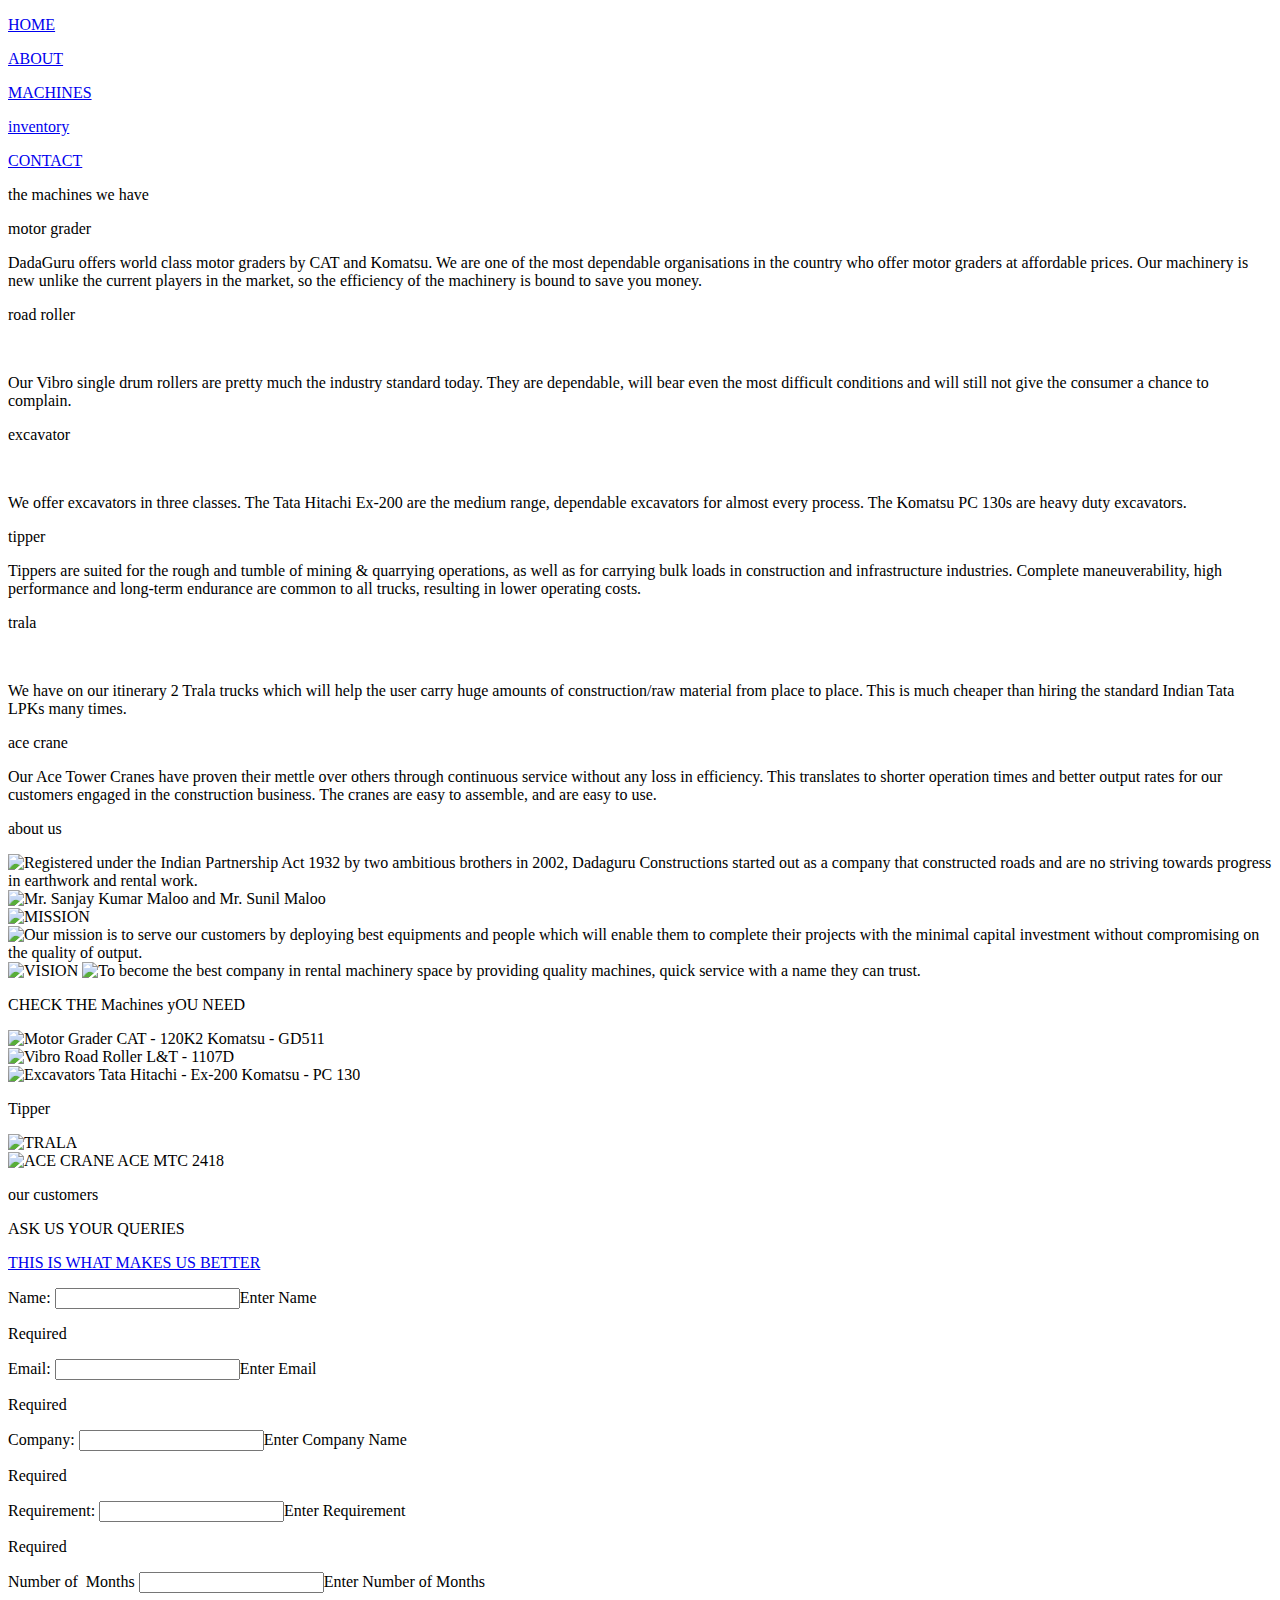
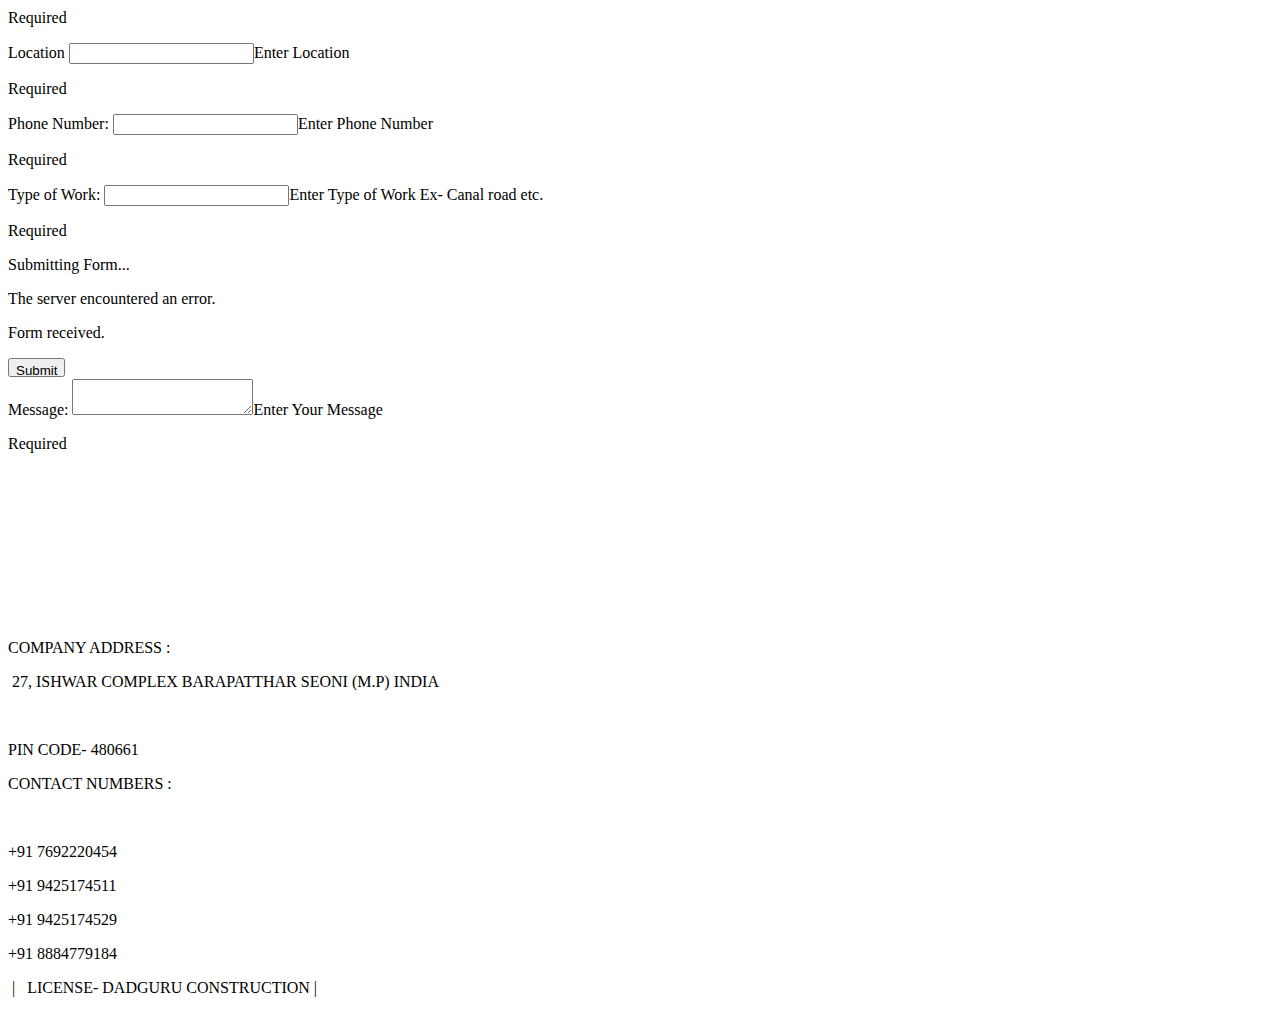
==== index.html @ 745c004b "Add files via upload" ====
<!DOCTYPE html>
<html class="nojs html css_verticalspacer" lang="en-US">
 <head>

  <meta http-equiv="Content-type" content="text/html;charset=UTF-8"/>
  <meta name="generator" content="2017.0.4.363"/>
  
  <script type="text/javascript">
   // Update the 'nojs'/'js' class on the html node
document.documentElement.className = document.documentElement.className.replace(/\bnojs\b/g, 'js');

// Check that all required assets are uploaded and up-to-date
if(typeof Muse == "undefined") window.Muse = {}; window.Muse.assets = {"required":["museutils.js", "museconfig.js", "jquery.watch.js", "jquery.musepolyfill.bgsize.js", "jquery.musemenu.js", "webpro.js", "musewpslideshow.js", "jquery.museoverlay.js", "touchswipe.js", "jquery.scrolleffects.js", "require.js", "index.css"], "outOfDate":[]};
</script>
  
  <title>Home</title>
  <!-- CSS -->
  <link rel="stylesheet" type="text/css" href="css/site_global.css?crc=3758262980"/>
  <link rel="stylesheet" type="text/css" href="css/index.css?crc=293980291" id="pagesheet"/>
  <!-- Other scripts -->
  <script type="text/javascript">
   var __adobewebfontsappname__ = "muse";
</script>
  <!-- JS includes -->
  <script src="https://webfonts.creativecloud.com/electrolize:n4:all;maven-pro:n4:all.js" type="text/javascript"></script>
  <!--[if lt IE 9]>
  <script src="scripts/html5shiv.js?crc=4241844378" type="text/javascript"></script>
  <![endif]-->
   </head>
 <body>

  <div class="clearfix" id="page"><!-- column -->
   <div class="position_content" id="page_position_content">
    <div class="clearfix colelem" id="pu3516"><!-- group -->
     <div class="browser_width grpelem" id="u3516-bw">
      <div id="u3516"><!-- group -->
       <div class="clearfix" id="u3516_align_to_page">
        <a class="anchor_item grpelem" id="machines"></a>
       </div>
      </div>
     </div>
     <div class="browser_width grpelem" id="u2747-bw">
      <div class="museBGSize" id="u2747"><!-- simple frame --></div>
     </div>
     <div class="browser_width grpelem" id="u3502-bw">
      <div class="museBGSize" id="u3502"><!-- simple frame --></div>
     </div>
     <div class="browser_width grpelem" id="u3419-bw">
      <div id="u3419"><!-- simple frame --></div>
     </div>
     <div class="museBGSize grpelem" id="u2736"><!-- simple frame --></div>
    </div>
    <div class="clearfix colelem" id="pu2676"><!-- group -->
     <div class="browser_width" id="u2676-bw">
      <div id="u2676"><!-- simple frame --></div>
     </div>
     <nav class="MenuBar clearfix" id="menuu2559"><!-- horizontal box -->
      <div class="MenuItemContainer clearfix grpelem" id="u2581"><!-- vertical box -->
       <a class="nonblock nontext MenuItem MenuItemWithSubMenu MuseMenuActive clearfix colelem" id="u2582" href="index.html"><!-- horizontal box --><div class="MenuItemLabel NoWrap clearfix grpelem" id="u2585-4"><!-- content --><p>HOME</p></div></a>
      </div>
      <div class="MenuItemContainer clearfix grpelem" id="u2560"><!-- vertical box -->
       <a class="nonblock nontext MenuItem MenuItemWithSubMenu anim_swing clearfix colelem" id="u2561" href="index.html#about-us"><!-- horizontal box --><div class="MenuItemLabel NoWrap clearfix grpelem" id="u2563-4"><!-- content --><p>ABOUT</p></div></a>
      </div>
      <div class="MenuItemContainer clearfix grpelem" id="u2588"><!-- vertical box -->
       <a class="nonblock nontext MenuItem MenuItemWithSubMenu anim_swing clearfix colelem" id="u2589" href="index.html#machines"><!-- horizontal box --><div class="MenuItemLabel NoWrap clearfix grpelem" id="u2591-4"><!-- content --><p>MACHINES</p></div></a>
      </div>
      <div class="MenuItemContainer clearfix grpelem" id="u2574"><!-- vertical box -->
       <a class="nonblock nontext MenuItem MenuItemWithSubMenu anim_swing clearfix colelem" id="u2575" href="index.html#availabilty"><!-- horizontal box --><div class="MenuItemLabel NoWrap clearfix grpelem" id="u2576-4"><!-- content --><p>inventory</p></div></a>
      </div>
      <div class="MenuItemContainer clearfix grpelem" id="u2567"><!-- vertical box -->
       <a class="nonblock nontext MenuItem MenuItemWithSubMenu anim_swing clearfix colelem" id="u2570" href="index.html#contact"><!-- horizontal box --><div class="MenuItemLabel NoWrap clearfix grpelem" id="u2573-4"><!-- content --><p>CONTACT</p></div></a>
      </div>
     </nav>
    </div>
    <div class="browser_width colelem" id="u1102-bw">
     <div id="u1102"><!-- column -->
      <div class="clearfix" id="u1102_align_to_page">
       <div class="clearfix colelem" id="u1123-6"><!-- content -->
        <p>the <span id="u1123-2">machines</span> we have</p>
       </div>
       <div class="clearfix colelem" id="pbuttonu3160"><!-- group -->
        <div class="Button clearfix grpelem" id="buttonu3160"><!-- container box -->
         <div class="museBGSize rounded-corners colelem" id="u3162"><!-- simple frame --></div>
         <div class="clearfix colelem" id="u3163-4"><!-- content -->
          <p>motor grader</p>
         </div>
         <div class="clearfix colelem" id="u3161-4"><!-- content -->
          <p>DadaGuru offers world class motor graders by CAT and Komatsu. We are one of the most dependable organisations in the country who offer motor graders at affordable prices. Our machinery is new unlike the current players in the market, so the efficiency of the machinery is bound to save you money.</p>
         </div>
        </div>
        <div class="Button clearfix grpelem" id="buttonu3196"><!-- container box -->
         <div class="museBGSize rounded-corners colelem" id="u3197"><!-- simple frame --></div>
         <div class="clearfix colelem" id="u3198-4"><!-- content -->
          <p>road roller</p>
         </div>
         <div class="clearfix colelem" id="u3199-5"><!-- content -->
          <p>&nbsp;</p>
          <p>Our Vibro single drum rollers are pretty much the industry standard today. They are dependable, will bear even the most difficult conditions and will still not give the consumer a chance to complain.</p>
         </div>
        </div>
        <div class="Button clearfix grpelem" id="buttonu3208"><!-- container box -->
         <div class="museBGSize rounded-corners colelem" id="u3209"><!-- simple frame --></div>
         <div class="clearfix colelem" id="u3210-4"><!-- content -->
          <p>excavator</p>
         </div>
         <div class="clearfix colelem" id="u3211-5"><!-- content -->
          <p>&nbsp;</p>
          <p>We offer excavators in three classes. The Tata Hitachi Ex-200 are the medium range, dependable excavators for almost every process. The Komatsu PC 130s are heavy duty excavators.</p>
         </div>
        </div>
       </div>
       <div class="clearfix colelem" id="pbuttonu3220"><!-- group -->
        <div class="Button clearfix grpelem" id="buttonu3220"><!-- container box -->
         <div class="museBGSize rounded-corners colelem" id="u3221"><!-- simple frame --></div>
         <div class="clearfix colelem" id="u3222-4"><!-- content -->
          <p>tipper</p>
         </div>
         <div class="clearfix colelem" id="u3223-4"><!-- content -->
          <p>Tippers are suited for the rough and tumble of mining &amp; quarrying operations, as well as for carrying bulk loads in construction and infrastructure industries. Complete maneuverability, high performance and long-term endurance are common to all trucks, resulting in lower operating costs.</p>
         </div>
        </div>
        <div class="Button clearfix grpelem" id="buttonu3232"><!-- container box -->
         <div class="museBGSize rounded-corners colelem" id="u3233"><!-- simple frame --></div>
         <div class="clearfix colelem" id="u3234-4"><!-- content -->
          <p>trala</p>
         </div>
         <div class="clearfix colelem" id="u3235-5"><!-- content -->
          <p>&nbsp;</p>
          <p>We have on our itinerary 2 Trala trucks which will help the user carry huge amounts of construction/raw material from place to place. This is much cheaper than hiring the standard Indian Tata LPKs many times.</p>
         </div>
        </div>
        <div class="Button clearfix grpelem" id="buttonu3244"><!-- container box -->
         <div class="museBGSize rounded-corners colelem" id="u3245"><!-- simple frame --></div>
         <div class="clearfix colelem" id="u3246-4"><!-- content -->
          <p>ace crane</p>
         </div>
         <div class="clearfix colelem" id="u3247-4"><!-- content -->
          <p>Our Ace Tower Cranes have proven their mettle over others through continuous service without any loss in efficiency. This translates to shorter operation times and better output rates for our customers engaged in the construction business. The cranes are easy to assemble, and are easy to use.</p>
         </div>
        </div>
       </div>
       <a class="anchor_item colelem" id="about-us"></a>
      </div>
     </div>
    </div>
    <div class="clearfix colelem" id="pu1067"><!-- group -->
     <div class="browser_width grpelem" id="u1067-bw">
      <div class="museBGSize" id="u1067"><!-- simple frame --></div>
     </div>
     <div class="browser_width grpelem" id="u2758-bw">
      <div id="u2758"><!-- simple frame --></div>
     </div>
     <div class="clearfix grpelem" id="u1068-4"><!-- content -->
      <p>about us</p>
     </div>
     <img class="grpelem" id="u1629-26" alt="Registered under the Indian Partnership Act 1932 by two ambitious brothers in 2002, Dadaguru Constructions started out as a company that constructed roads and are no striving towards progress in earthwork and rental work." width="446" height="386" src="images/u1629-26.png?crc=131983056"/><!-- rasterized frame -->
     <div class="museBGSize grpelem" id="u1632"><!-- simple frame --></div>
     <img class="grpelem" id="u1646-6" alt="Mr. Sanjay Kumar Maloo and Mr. Sunil Maloo " width="261" height="48" src="images/u1646-6.png?crc=4084334338"/><!-- rasterized frame -->
     <div class="clearfix grpelem" id="u2777"><!-- column -->
      <img class="colelem" id="u2778-4" alt="MISSION" width="374" height="55" src="images/u2778-4.png?crc=4247960618"/><!-- rasterized frame -->
      <img class="colelem" id="u2780-4" alt="Our mission is to serve our customers by deploying best equipments and people which will enable them to complete their projects with the minimal capital investment without compromising on the quality of output." width="373" height="130" src="images/u2780-4.png?crc=3971408479"/><!-- rasterized frame -->
     </div>
     <div class="clearfix grpelem" id="u2792"><!-- column -->
      <div class="position_content" id="u2792_position_content">
       <img class="colelem" id="u2793-4" alt="VISION" width="374" height="55" src="images/u2793-4.png?crc=292375226"/><!-- rasterized frame -->
       <img class="colelem" id="u2795-4" alt="To become the best company in rental machinery space by providing quality machines, quick service with a name they can trust." width="374" height="78" src="images/u2795-4.png?crc=276643722"/><!-- rasterized frame -->
      </div>
     </div>
     <div class="museBGSize grpelem" id="u3968"><!-- simple frame --></div>
     <div class="museBGSize grpelem" id="u3987"><!-- simple frame --></div>
     <a class="anchor_item grpelem" id="availabilty"></a>
    </div>
    <div class="clearfix colelem" id="u975-6"><!-- content -->
     <p>CHECK THE <span id="u975-2">Machines</span> yOU NEED</p>
    </div>
    <div class="PamphletWidget clearfix colelem" id="pamphletu2828"><!-- none box -->
     <div class="popup_anchor" id="u2840popup">
      <div class="ContainerGroup clearfix" id="u2840"><!-- stack box -->
       <div class="Container clearfix grpelem" id="u2857"><!-- group -->
        <div class="museBGSize grpelem" id="u2862"><!-- simple frame --></div>
        <img class="grpelem" id="u3820-13" alt="Motor Grader CAT - 120K2 Komatsu - GD511 " width="336" height="302" src="images/u3820-13.png?crc=4213675533"/><!-- rasterized frame -->
       </div>
       <div class="Container invi clearfix grpelem" id="u2865"><!-- group -->
        <div class="museBGSize grpelem" id="u2869"><!-- simple frame --></div>
        <img class="grpelem" id="u2866-7" alt="Vibro Road Roller L&amp;T - 1107D" width="322" height="202" src="images/u2866-7.png?crc=39260530"/><!-- rasterized frame -->
       </div>
       <div class="Container invi clearfix grpelem" id="u2841"><!-- group -->
        <div class="museBGSize grpelem" id="u2846"><!-- simple frame --></div>
        <img class="grpelem" id="u2848-11" alt="Excavators Tata Hitachi - Ex-200 Komatsu - PC 130" width="370" height="196" src="images/u2848-11.png?crc=14297848"/><!-- rasterized frame -->
       </div>
       <div class="Container invi clearfix grpelem" id="u2849"><!-- group -->
        <div class="museBGSize grpelem" id="u2855"><!-- simple frame --></div>
        <div class="clearfix grpelem" id="u2851-4"><!-- content -->
         <p><span id="u2851">Tipper</span></p>
        </div>
       </div>
       <div class="Container invi clearfix grpelem" id="u3057"><!-- group -->
        <div class="museBGSize grpelem" id="u3080"><!-- simple frame --></div>
        <img class="grpelem" id="u3083-5" alt="TRALA " width="312" height="114" src="images/u3083-5.png?crc=78860018"/><!-- rasterized frame -->
       </div>
       <div class="Container invi clearfix grpelem" id="u3086"><!-- group -->
        <div class="clearfix grpelem" id="u3908"><!-- group -->
         <div class="museBGSize grpelem" id="u3112"><!-- simple frame --></div>
        </div>
        <img class="grpelem" id="u3857-7" alt="ACE CRANE ACE MTC 2418" width="330" height="190" src="images/u3857-7.png?crc=206490931"/><!-- rasterized frame -->
       </div>
      </div>
     </div>
     <div class="ThumbGroup clearfix grpelem" id="u2829"><!-- none box -->
      <div class="popup_anchor" id="u2836popup">
       <div class="Thumb popup_element clearfix" id="u2836"><!-- group -->
        <div class="museBGSize grpelem" id="u2837"><!-- simple frame --></div>
       </div>
      </div>
      <div class="popup_anchor" id="u2834popup">
       <div class="Thumb popup_element clearfix" id="u2834"><!-- group -->
        <div class="museBGSize grpelem" id="u2835"><!-- simple frame --></div>
       </div>
      </div>
      <div class="popup_anchor" id="u2830popup">
       <div class="Thumb popup_element clearfix" id="u2830"><!-- group -->
        <div class="museBGSize grpelem" id="u2831"><!-- simple frame --></div>
       </div>
      </div>
      <div class="popup_anchor" id="u2832popup">
       <div class="Thumb popup_element clearfix" id="u2832"><!-- group -->
        <div class="museBGSize grpelem" id="u2833"><!-- simple frame --></div>
       </div>
      </div>
      <div class="popup_anchor" id="u3064popup">
       <div class="Thumb popup_element clearfix" id="u3064"><!-- group -->
        <div class="museBGSize grpelem" id="u3069"><!-- simple frame --></div>
       </div>
      </div>
      <div class="popup_anchor" id="u3093popup">
       <div class="Thumb popup_element clearfix" id="u3093"><!-- group -->
        <div class="museBGSize grpelem" id="u3098"><!-- simple frame --></div>
       </div>
      </div>
     </div>
    </div>
    <div class="clearfix colelem" id="pu3304"><!-- group -->
     <div class="browser_width grpelem" id="u3304-bw">
      <div id="u3304"><!-- simple frame --></div>
     </div>
     <div class="clearfix grpelem" id="u3307-4"><!-- content -->
      <p>our customers</p>
     </div>
     <div class="museBGSize grpelem" id="u3310"><!-- simple frame --></div>
     <div class="museBGSize grpelem" id="u3321"><!-- simple frame --></div>
     <div class="museBGSize grpelem" id="u3332"><!-- simple frame --></div>
     <div class="museBGSize grpelem" id="u3343"><!-- simple frame --></div>
     <div class="museBGSize grpelem" id="u3354"><!-- simple frame --></div>
     <div class="museBGSize grpelem" id="u3365"><!-- simple frame --></div>
     <div class="museBGSize grpelem" id="u3376"><!-- simple frame --></div>
     <div class="museBGSize grpelem" id="u3387"><!-- simple frame --></div>
     <div class="museBGSize grpelem" id="u3397"><!-- simple frame --></div>
     <div class="museBGSize grpelem" id="u3408"><!-- simple frame --></div>
     <a class="anchor_item grpelem" id="partners"></a>
     <a class="anchor_item grpelem" id="contact"></a>
    </div>
    <div class="clearfix colelem" id="pu518"><!-- group -->
     <div class="browser_width grpelem" id="u518-bw">
      <div class="gradient" id="u518"><!-- column -->
       <div class="clearfix" id="u518_align_to_page">
        <div class="clearfix colelem" id="u519-4"><!-- content -->
         <p>ASK US YOUR QUERIES</p>
        </div>
        <a class="nonblock nontext clearfix colelem" id="u520-4" href="http://www.musefree.com"><!-- content --><p>THIS IS WHAT MAKES US BETTER</p></a>
       </div>
      </div>
     </div>
     <form class="form-grp clearfix grpelem" id="widgetu3681" method="post" enctype="multipart/form-data" action="scripts/form-u3681.php"><!-- none box -->
      <div class="fld-grp clearfix grpelem" id="widgetu3688" data-required="true"><!-- none box -->
       <label class="fld-label actAsDiv clearfix grpelem" id="u3690-4" for="widgetu3688_input"><!-- content --><span class="actAsPara">Name:</span></label>
       <span class="fld-input NoWrap actAsDiv clearfix grpelem" id="u3689-4"><!-- content --><input class="wrapped-input" type="text" spellcheck="false" id="widgetu3688_input" name="custom_U3688" tabindex="1"/><label class="wrapped-input fld-prompt" id="widgetu3688_prompt" for="widgetu3688_input"><span class="actAsPara">Enter Name</span></label></span>
       <div class="fld-message clearfix grpelem" id="u3691-4"><!-- content -->
        <p>Required</p>
       </div>
      </div>
      <div class="fld-grp clearfix grpelem" id="widgetu3683" data-required="true" data-type="email"><!-- none box -->
       <label class="fld-label actAsDiv clearfix grpelem" id="u3684-4" for="widgetu3683_input"><!-- content --><span class="actAsPara">Email:</span></label>
       <span class="fld-input NoWrap actAsDiv clearfix grpelem" id="u3686-4"><!-- content --><input class="wrapped-input" type="email" spellcheck="false" id="widgetu3683_input" name="Email" tabindex="3"/><label class="wrapped-input fld-prompt" id="widgetu3683_prompt" for="widgetu3683_input"><span class="actAsPara">Enter Email</span></label></span>
       <div class="fld-message clearfix grpelem" id="u3685-4"><!-- content -->
        <p>Required</p>
       </div>
      </div>
      <div class="fld-grp clearfix grpelem" id="widgetu3710" data-required="true"><!-- none box -->
       <label class="fld-label actAsDiv clearfix grpelem" id="u3713-4" for="widgetu3710_input"><!-- content --><span class="actAsPara">Company:</span></label>
       <span class="fld-input NoWrap actAsDiv clearfix grpelem" id="u3711-4"><!-- content --><input class="wrapped-input" type="text" spellcheck="false" id="widgetu3710_input" name="custom_U3710" tabindex="6"/><label class="wrapped-input fld-prompt" id="widgetu3710_prompt" for="widgetu3710_input"><span class="actAsPara">Enter Company Name</span></label></span>
       <div class="fld-message clearfix grpelem" id="u3712-4"><!-- content -->
        <p>Required</p>
       </div>
      </div>
      <div class="fld-grp clearfix grpelem" id="widgetu3700" data-required="true"><!-- none box -->
       <label class="fld-label actAsDiv clearfix grpelem" id="u3701-4" for="widgetu3700_input"><!-- content --><span class="actAsPara">Requirement:</span></label>
       <span class="fld-input NoWrap actAsDiv clearfix grpelem" id="u3703-4"><!-- content --><input class="wrapped-input" type="text" spellcheck="false" id="widgetu3700_input" name="custom_U3700" tabindex="7"/><label class="wrapped-input fld-prompt" id="widgetu3700_prompt" for="widgetu3700_input"><span class="actAsPara">Enter Requirement</span></label></span>
       <div class="fld-message clearfix grpelem" id="u3702-4"><!-- content -->
        <p>Required</p>
       </div>
      </div>
      <div class="fld-grp clearfix grpelem" id="widgetu3718" data-required="true"><!-- none box -->
       <label class="fld-label actAsDiv clearfix grpelem" id="u3719-4" for="widgetu3718_input"><!-- content --><span class="actAsPara">Number of&nbsp; Months</span></label>
       <span class="fld-input NoWrap actAsDiv clearfix grpelem" id="u3720-4"><!-- content --><input class="wrapped-input" type="text" spellcheck="false" id="widgetu3718_input" name="custom_U3718" tabindex="9"/><label class="wrapped-input fld-prompt" id="widgetu3718_prompt" for="widgetu3718_input"><span class="actAsPara">Enter Number of Months</span></label></span>
       <div class="fld-message clearfix grpelem" id="u3721-4"><!-- content -->
        <p>Required</p>
       </div>
      </div>
      <div class="fld-grp clearfix grpelem" id="widgetu3692" data-required="true"><!-- none box -->
       <label class="fld-label actAsDiv clearfix grpelem" id="u3693-4" for="widgetu3692_input"><!-- content --><span class="actAsPara">Location</span></label>
       <span class="fld-input NoWrap actAsDiv clearfix grpelem" id="u3694-4"><!-- content --><input class="wrapped-input" type="text" spellcheck="false" id="widgetu3692_input" name="custom_U3692" tabindex="2"/><label class="wrapped-input fld-prompt" id="widgetu3692_prompt" for="widgetu3692_input"><span class="actAsPara">Enter Location</span></label></span>
       <div class="fld-message clearfix grpelem" id="u3695-4"><!-- content -->
        <p>Required</p>
       </div>
      </div>
      <div class="fld-grp clearfix grpelem" id="widgetu3704" data-required="true"><!-- none box -->
       <label class="fld-label actAsDiv clearfix grpelem" id="u3707-4" for="widgetu3704_input"><!-- content --><span class="actAsPara">Phone Number:</span></label>
       <span class="fld-input NoWrap actAsDiv clearfix grpelem" id="u3705-4"><!-- content --><input class="wrapped-input" type="text" spellcheck="false" id="widgetu3704_input" name="custom_U3704" tabindex="5"/><label class="wrapped-input fld-prompt" id="widgetu3704_prompt" for="widgetu3704_input"><span class="actAsPara">Enter Phone Number</span></label></span>
       <div class="fld-message clearfix grpelem" id="u3706-4"><!-- content -->
        <p>Required</p>
       </div>
      </div>
      <div class="fld-grp clearfix grpelem" id="widgetu3714" data-required="true"><!-- none box -->
       <label class="fld-label actAsDiv clearfix grpelem" id="u3717-4" for="widgetu3714_input"><!-- content --><span class="actAsPara">Type of Work:</span></label>
       <span class="fld-input NoWrap actAsDiv clearfix grpelem" id="u3716-4"><!-- content --><input class="wrapped-input" type="text" spellcheck="false" id="widgetu3714_input" name="custom_U3714" tabindex="4"/><label class="wrapped-input fld-prompt" id="widgetu3714_prompt" for="widgetu3714_input"><span class="actAsPara">Enter Type of Work Ex- Canal road etc.</span></label></span>
       <div class="fld-message clearfix grpelem" id="u3715-4"><!-- content -->
        <p>Required</p>
       </div>
      </div>
      <div class="clearfix grpelem" id="u3708-4"><!-- content -->
       <p>Submitting Form...</p>
      </div>
      <div class="clearfix grpelem" id="u3687-4"><!-- content -->
       <p>The server encountered an error.</p>
      </div>
      <div class="clearfix grpelem" id="u3682-4"><!-- content -->
       <p>Form received.</p>
      </div>
      <button class="submit-btn NoWrap rounded-corners clearfix grpelem" id="u3709-4" type="submit" value="Submit" tabindex="10"><!-- content -->
       <div style="margin-top:-11px;height:11px;">
        <p>Submit</p>
       </div>
      </button>
      <div class="fld-grp clearfix grpelem" id="widgetu3696" data-required="true"><!-- none box -->
       <label class="fld-label actAsDiv clearfix grpelem" id="u3698-4" for="widgetu3696_input"><!-- content --><span class="actAsPara">Message:</span></label>
       <span class="fld-textarea actAsDiv clearfix grpelem" id="u3697-4"><!-- content --><textarea class="wrapped-input" id="widgetu3696_input" name="custom_U3696" tabindex="8"></textarea><label class="wrapped-input fld-prompt" id="widgetu3696_prompt" for="widgetu3696_input"><span class="actAsPara">Enter Your Message</span></label></span>
       <div class="fld-message clearfix grpelem" id="u3699-4"><!-- content -->
        <p>Required</p>
       </div>
      </div>
     </form>
    </div>
    <div class="verticalspacer" data-offset-top="4078" data-content-above-spacer="4078" data-content-below-spacer="212"></div>
    <div class="size_fixed colelem" id="u3823"><!-- custom html -->
     
<iframe class="actAsDiv" style="width:100%;height:100%;" frameborder="0" scrolling="no" marginheight="0" marginwidth="0" src="https://maps.google.com/maps?f=q&amp;source=s_q&amp;q=barapatthar%20&amp;aq=0&amp;ie=UTF8&amp;t=m&amp;z=14&amp;iwloc=A&amp;output=embed"></iframe>

    </div>
    <div class="browser_width colelem" id="u3828-bw">
     <div id="u3828"><!-- group -->
      <div class="clearfix" id="u3828_align_to_page">
       <div class="clearfix grpelem" id="u3831-11"><!-- content -->
        <p id="u3831-3"><span id="u3831">COMPANY ADDRESS </span><span id="u3831-2">:</span></p>
        <p id="u3831-5">&nbsp;27, ISHWAR COMPLEX BARAPATTHAR SEONI (M.P) INDIA</p>
        <p id="u3831-6">&nbsp;</p>
        <p id="u3831-9"><span id="u3831-7">PIN CODE</span>- 480661</p>
       </div>
       <div class="clearfix grpelem" id="pu3834-5"><!-- group -->
        <div class="clearfix grpelem" id="u3834-5"><!-- content -->
         <p id="u3834-2">CONTACT NUMBERS :</p>
         <p id="u3834-3">&nbsp;</p>
        </div>
        <div class="clearfix grpelem" id="u3851-10"><!-- content -->
         <p id="u3851-2">+91 7692220454</p>
         <p id="u3851-4">+91 9425174511</p>
         <p id="u3851-6">+91 9425174529</p>
         <p id="u3851-8">+91 8884779184</p>
        </div>
       </div>
      </div>
     </div>
    </div>
    <div class="browser_width colelem" id="u578-4-bw">
     <div class="clearfix" id="u578-4"><!-- content -->
      <p>&nbsp;|&nbsp;&nbsp; LICENSE- DADGURU CONSTRUCTION |</p>
     </div>
    </div>
   </div>
  </div>
  <!-- Other scripts -->
  <script type="text/javascript">
   // Decide weather to suppress missing file error or not based on preference setting
var suppressMissingFileError = false
</script>
  <script type="text/javascript">
   window.Muse.assets.check=function(d){if(!window.Muse.assets.checked){window.Muse.assets.checked=!0;var b={},c=function(a,b){if(window.getComputedStyle){var c=window.getComputedStyle(a,null);return c&&c.getPropertyValue(b)||c&&c[b]||""}if(document.documentElement.currentStyle)return(c=a.currentStyle)&&c[b]||a.style&&a.style[b]||"";return""},a=function(a){if(a.match(/^rgb/))return a=a.replace(/\s+/g,"").match(/([\d\,]+)/gi)[0].split(","),(parseInt(a[0])<<16)+(parseInt(a[1])<<8)+parseInt(a[2]);if(a.match(/^\#/))return parseInt(a.substr(1),
16);return 0},g=function(g){for(var f=document.getElementsByTagName("link"),h=0;h<f.length;h++)if("text/css"==f[h].type){var i=(f[h].href||"").match(/\/?css\/([\w\-]+\.css)\?crc=(\d+)/);if(!i||!i[1]||!i[2])break;b[i[1]]=i[2]}f=document.createElement("div");f.className="version";f.style.cssText="display:none; width:1px; height:1px;";document.getElementsByTagName("body")[0].appendChild(f);for(h=0;h<Muse.assets.required.length;){var i=Muse.assets.required[h],l=i.match(/([\w\-\.]+)\.(\w+)$/),k=l&&l[1]?
l[1]:null,l=l&&l[2]?l[2]:null;switch(l.toLowerCase()){case "css":k=k.replace(/\W/gi,"_").replace(/^([^a-z])/gi,"_$1");f.className+=" "+k;k=a(c(f,"color"));l=a(c(f,"backgroundColor"));k!=0||l!=0?(Muse.assets.required.splice(h,1),"undefined"!=typeof b[i]&&(k!=b[i]>>>24||l!=(b[i]&16777215))&&Muse.assets.outOfDate.push(i)):h++;f.className="version";break;case "js":h++;break;default:throw Error("Unsupported file type: "+l);}}d?d().jquery!="1.8.3"&&Muse.assets.outOfDate.push("jquery-1.8.3.min.js"):Muse.assets.required.push("jquery-1.8.3.min.js");
f.parentNode.removeChild(f);if(Muse.assets.outOfDate.length||Muse.assets.required.length)f="Some files on the server may be missing or incorrect. Clear browser cache and try again. If the problem persists please contact website author.",g&&Muse.assets.outOfDate.length&&(f+="\nOut of date: "+Muse.assets.outOfDate.join(",")),g&&Muse.assets.required.length&&(f+="\nMissing: "+Muse.assets.required.join(",")),suppressMissingFileError?(f+="\nUse SuppressMissingFileError key in AppPrefs.xml to show missing file error pop up.",console.log(f)):alert(f)};location&&location.search&&location.search.match&&location.search.match(/muse_debug/gi)?
setTimeout(function(){g(!0)},5E3):g()}};
var muse_init=function(){require.config({baseUrl:""});require(["jquery","museutils","whatinput","jquery.watch","jquery.musepolyfill.bgsize","jquery.musemenu","webpro","musewpslideshow","jquery.museoverlay","touchswipe","jquery.scrolleffects"],function(d){var $ = d;$(document).ready(function(){try{
window.Muse.assets.check($);/* body */
Muse.Utils.transformMarkupToFixBrowserProblemsPreInit();/* body */
Muse.Utils.prepHyperlinks(true);/* body */
Muse.Utils.resizeHeight('.browser_width');/* resize height */
Muse.Utils.requestAnimationFrame(function() { $('body').addClass('initialized'); });/* mark body as initialized */
Muse.Utils.fullPage('#page');/* 100% height page */
Muse.Utils.initWidget('.MenuBar', ['#bp_infinity'], function(elem) { return $(elem).museMenu(); });/* unifiedNavBar */
Muse.Utils.initWidget('#pamphletu2828', ['#bp_infinity'], function(elem) { return new WebPro.Widget.ContentSlideShow(elem, {contentLayout_runtime:'stack',event:'mouseover',deactivationEvent:'none',autoPlay:false,displayInterval:3000,transitionStyle:'vertical',transitionDuration:500,hideAllContentsFirst:false,shuffle:false,enableSwipe:true,resumeAutoplay:true,resumeAutoplayInterval:3000,playOnce:false,autoActivate_runtime:false}); });/* #pamphletu2828 */
Muse.Utils.initWidget('#widgetu3681', ['#bp_infinity'], function(elem) { return new WebPro.Widget.Form(elem, {validationEvent:'submit',errorStateSensitivity:'high',fieldWrapperClass:'fld-grp',formSubmittedClass:'frm-sub-st',formErrorClass:'frm-subm-err-st',formDeliveredClass:'frm-subm-ok-st',notEmptyClass:'non-empty-st',focusClass:'focus-st',invalidClass:'fld-err-st',requiredClass:'fld-err-st',ajaxSubmit:true}); });/* #widgetu3681 */
$('#u3502').registerBackgroundPositionScrollEffect([{"speed":[0,0],"in":[-Infinity,-24]},{"speed":[0,0],"in":[-24,Infinity]}]);/* scroll effect */
$('#u1067').registerBackgroundPositionScrollEffect([{"speed":[0,0],"in":[-Infinity,1494.7]},{"speed":[0,0],"in":[1494.7,Infinity]}]);/* scroll effect */
Muse.Utils.showWidgetsWhenReady();/* body */
Muse.Utils.transformMarkupToFixBrowserProblems();/* body */
}catch(b){if(b&&"function"==typeof b.notify?b.notify():Muse.Assert.fail("Error calling selector function: "+b),false)throw b;}})})};

</script>
  <!-- RequireJS script -->
  <script src="scripts/require.js?crc=3951022091" type="text/javascript" async data-main="scripts/museconfig.js?crc=474374037" onload="if (requirejs) requirejs.onError = function(requireType, requireModule) { if (requireType && requireType.toString && requireType.toString().indexOf && 0 <= requireType.toString().indexOf('#scripterror')) window.Muse.assets.check(); }" onerror="window.Muse.assets.check();"></script>
   </body>
</html>
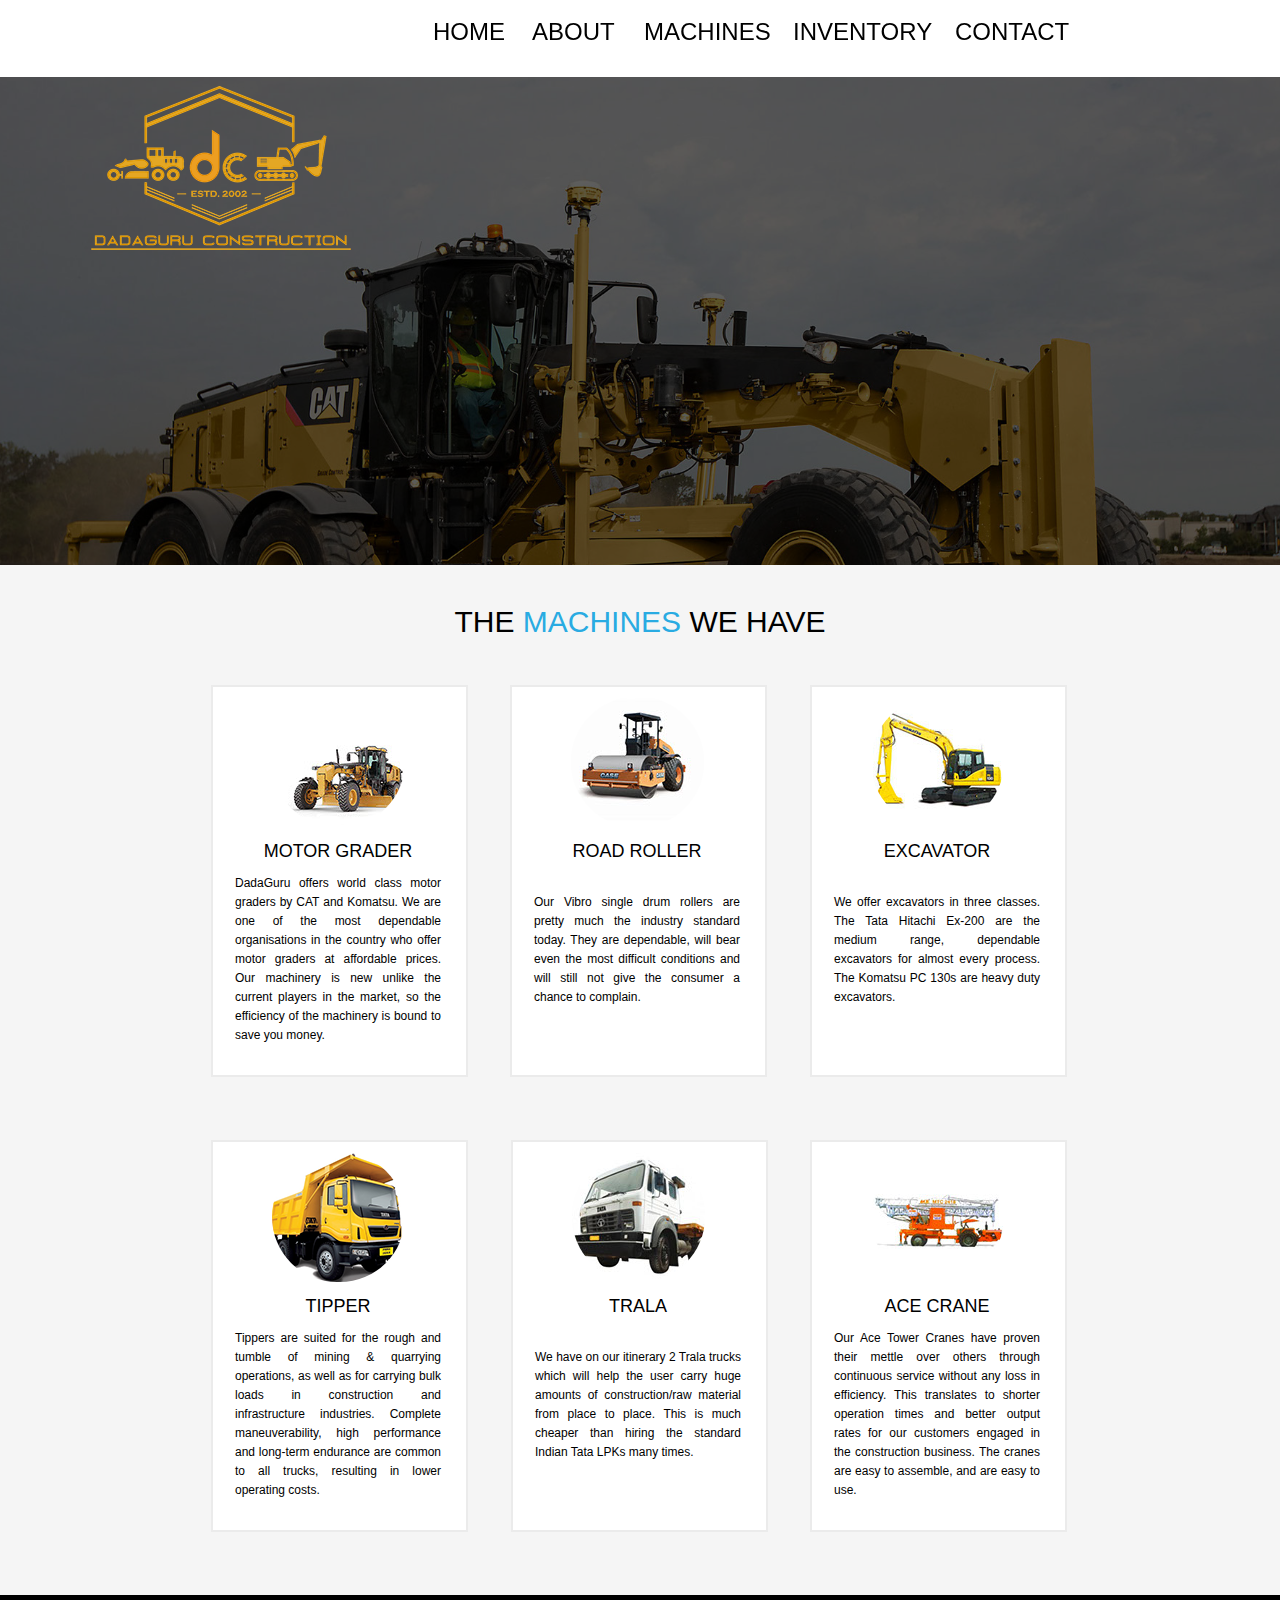
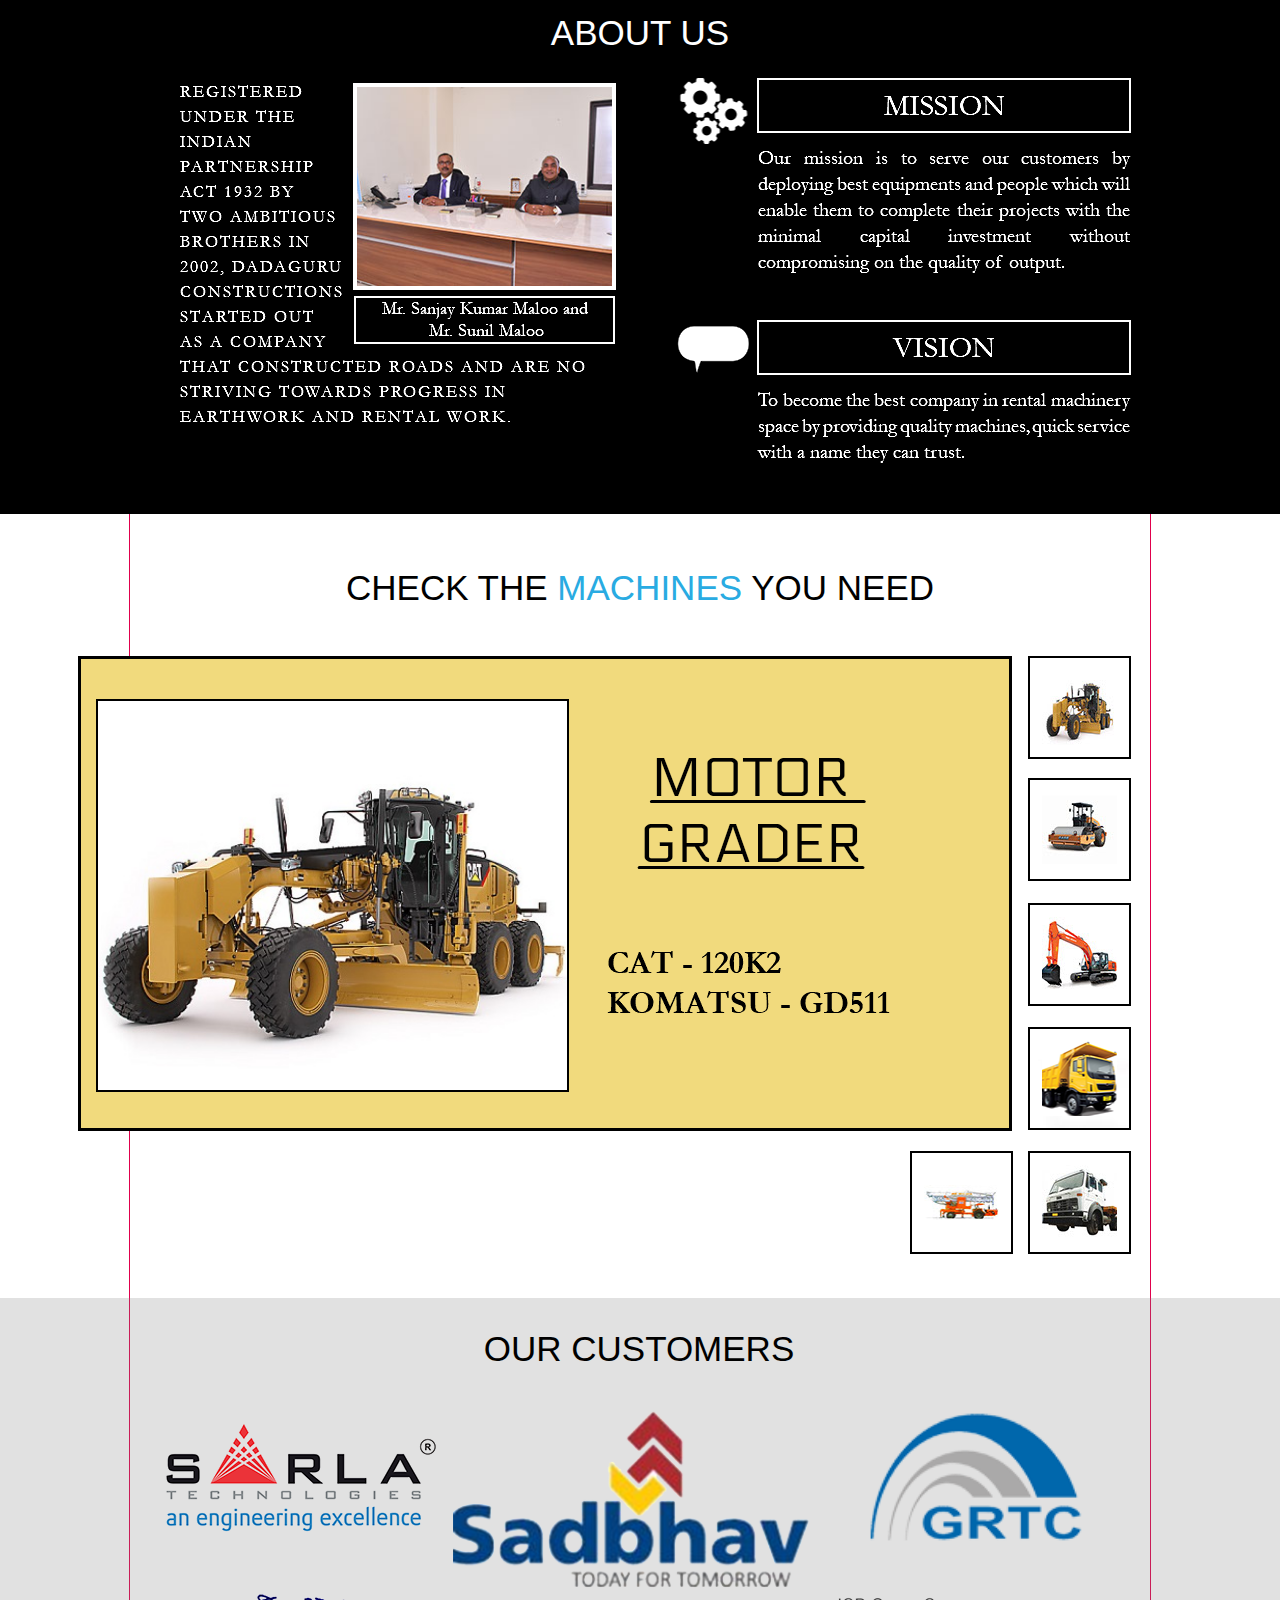
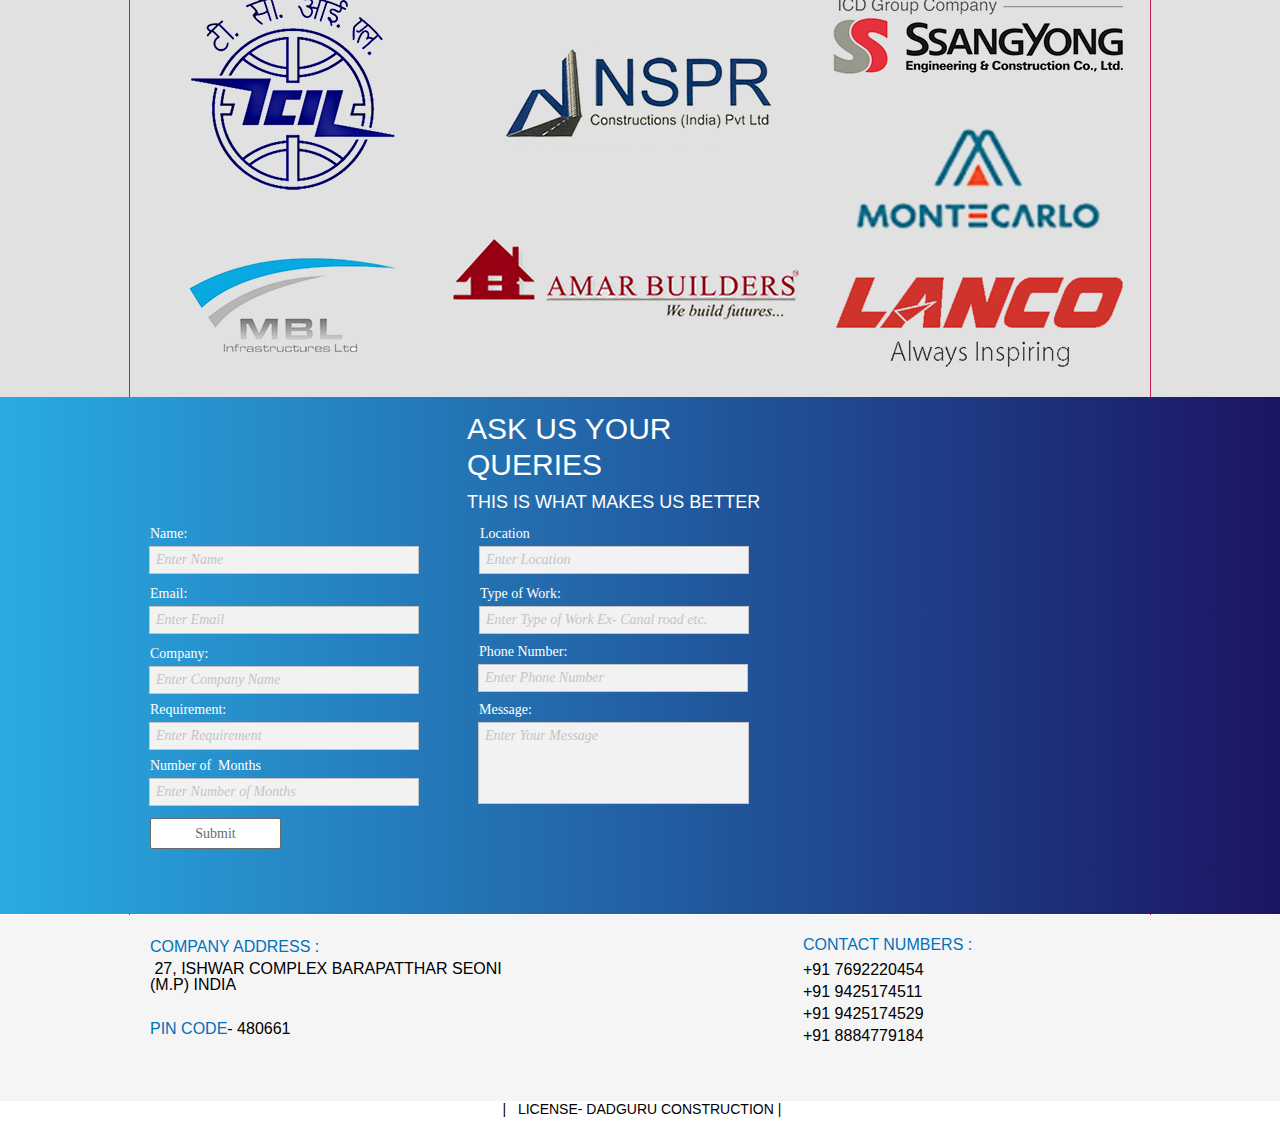
==== commit 983bb279: "first website upload" ====
--- a/index.html
+++ b/index.html
@@ -393,11 +393,11 @@
 var suppressMissingFileError = false
 </script>
   <script type="text/javascript">
-   window.Muse.assets.check=function(d){if(!window.Muse.assets.checked){window.Muse.assets.checked=!0;var b={},c=function(a,b){if(window.getComputedStyle){var c=window.getComputedStyle(a,null);return c&&c.getPropertyValue(b)||c&&c[b]||""}if(document.documentElement.currentStyle)return(c=a.currentStyle)&&c[b]||a.style&&a.style[b]||"";return""},a=function(a){if(a.match(/^rgb/))return a=a.replace(/\s+/g,"").match(/([\d\,]+)/gi)[0].split(","),(parseInt(a[0])<<16)+(parseInt(a[1])<<8)+parseInt(a[2]);if(a.match(/^\#/))return parseInt(a.substr(1),
-16);return 0},g=function(g){for(var f=document.getElementsByTagName("link"),h=0;h<f.length;h++)if("text/css"==f[h].type){var i=(f[h].href||"").match(/\/?css\/([\w\-]+\.css)\?crc=(\d+)/);if(!i||!i[1]||!i[2])break;b[i[1]]=i[2]}f=document.createElement("div");f.className="version";f.style.cssText="display:none; width:1px; height:1px;";document.getElementsByTagName("body")[0].appendChild(f);for(h=0;h<Muse.assets.required.length;){var i=Muse.assets.required[h],l=i.match(/([\w\-\.]+)\.(\w+)$/),k=l&&l[1]?
-l[1]:null,l=l&&l[2]?l[2]:null;switch(l.toLowerCase()){case "css":k=k.replace(/\W/gi,"_").replace(/^([^a-z])/gi,"_$1");f.className+=" "+k;k=a(c(f,"color"));l=a(c(f,"backgroundColor"));k!=0||l!=0?(Muse.assets.required.splice(h,1),"undefined"!=typeof b[i]&&(k!=b[i]>>>24||l!=(b[i]&16777215))&&Muse.assets.outOfDate.push(i)):h++;f.className="version";break;case "js":h++;break;default:throw Error("Unsupported file type: "+l);}}d?d().jquery!="1.8.3"&&Muse.assets.outOfDate.push("jquery-1.8.3.min.js"):Muse.assets.required.push("jquery-1.8.3.min.js");
-f.parentNode.removeChild(f);if(Muse.assets.outOfDate.length||Muse.assets.required.length)f="Some files on the server may be missing or incorrect. Clear browser cache and try again. If the problem persists please contact website author.",g&&Muse.assets.outOfDate.length&&(f+="\nOut of date: "+Muse.assets.outOfDate.join(",")),g&&Muse.assets.required.length&&(f+="\nMissing: "+Muse.assets.required.join(",")),suppressMissingFileError?(f+="\nUse SuppressMissingFileError key in AppPrefs.xml to show missing file error pop up.",console.log(f)):alert(f)};location&&location.search&&location.search.match&&location.search.match(/muse_debug/gi)?
-setTimeout(function(){g(!0)},5E3):g()}};
+   window.Muse.assets.check=function(d){if(!window.Muse.assets.checked){window.Muse.assets.checked=!0;var b={},c=function(a,b){if(window.getComputedStyle){var c=window.getComputedStyle(a,null);return c&&c.getPropertyValue(b)||c&&c[b]||""}if(document.documentElement.currentStyle)return(c=a.currentStyle)&&c[b]||a.style&&a.style[b]||"";return""},a=function(a){if(a.match(/^rgb/))return a=a.replace(/\s+/g,"").match(/([\d\,]+)/gi)[0].split(","),(parseInt(a[0])<<16)+(parseInt(a[1])<<8)+parseInt(a[2]);if(a.match(/^\#/))return parseInt(a.substr(1),
+16);return 0},g=function(g){for(var f=document.getElementsByTagName("link"),h=0;h<f.length;h++)if("text/css"==f[h].type){var i=(f[h].href||"").match(/\/?css\/([\w\-]+\.css)\?crc=(\d+)/);if(!i||!i[1]||!i[2])break;b[i[1]]=i[2]}f=document.createElement("div");f.className="version";f.style.cssText="display:none; width:1px; height:1px;";document.getElementsByTagName("body")[0].appendChild(f);for(h=0;h<Muse.assets.required.length;){var i=Muse.assets.required[h],l=i.match(/([\w\-\.]+)\.(\w+)$/),k=l&&l[1]?
+l[1]:null,l=l&&l[2]?l[2]:null;switch(l.toLowerCase()){case "css":k=k.replace(/\W/gi,"_").replace(/^([^a-z])/gi,"_$1");f.className+=" "+k;k=a(c(f,"color"));l=a(c(f,"backgroundColor"));k!=0||l!=0?(Muse.assets.required.splice(h,1),"undefined"!=typeof b[i]&&(k!=b[i]>>>24||l!=(b[i]&16777215))&&Muse.assets.outOfDate.push(i)):h++;f.className="version";break;case "js":h++;break;default:throw Error("Unsupported file type: "+l);}}d?d().jquery!="1.8.3"&&Muse.assets.outOfDate.push("jquery-1.8.3.min.js"):Muse.assets.required.push("jquery-1.8.3.min.js");
+f.parentNode.removeChild(f);if(Muse.assets.outOfDate.length||Muse.assets.required.length)f="Some files on the server may be missing or incorrect. Clear browser cache and try again. If the problem persists please contact website author.",g&&Muse.assets.outOfDate.length&&(f+="\nOut of date: "+Muse.assets.outOfDate.join(",")),g&&Muse.assets.required.length&&(f+="\nMissing: "+Muse.assets.required.join(",")),suppressMissingFileError?(f+="\nUse SuppressMissingFileError key in AppPrefs.xml to show missing file error pop up.",console.log(f)):alert(f)};location&&location.search&&location.search.match&&location.search.match(/muse_debug/gi)?
+setTimeout(function(){g(!0)},5E3):g()}};
 var muse_init=function(){require.config({baseUrl:""});require(["jquery","museutils","whatinput","jquery.watch","jquery.musepolyfill.bgsize","jquery.musemenu","webpro","musewpslideshow","jquery.museoverlay","touchswipe","jquery.scrolleffects"],function(d){var $ = d;$(document).ready(function(){try{
 window.Muse.assets.check($);/* body */
 Muse.Utils.transformMarkupToFixBrowserProblemsPreInit();/* body */
@@ -412,7 +412,7 @@
 $('#u1067').registerBackgroundPositionScrollEffect([{"speed":[0,0],"in":[-Infinity,1494.7]},{"speed":[0,0],"in":[1494.7,Infinity]}]);/* scroll effect */
 Muse.Utils.showWidgetsWhenReady();/* body */
 Muse.Utils.transformMarkupToFixBrowserProblems();/* body */
-}catch(b){if(b&&"function"==typeof b.notify?b.notify():Muse.Assert.fail("Error calling selector function: "+b),false)throw b;}})})};
+}catch(b){if(b&&"function"==typeof b.notify?b.notify():Muse.Assert.fail("Error calling selector function: "+b),false)throw b;}})})};
 
 </script>
   <!-- RequireJS script -->
--- a/css/site_global.css
+++ b/css/site_global.css
@@ -0,0 +1 @@
+html{min-height:100%;min-width:100%;-ms-text-size-adjust:none;}body,div,dl,dt,dd,ul,ol,li,nav,h1,h2,h3,h4,h5,h6,pre,code,form,fieldset,legend,input,button,textarea,p,blockquote,th,td,a{margin:0px;padding:0px;border-width:0px;border-style:solid;border-color:transparent;-webkit-transform-origin:left top;-ms-transform-origin:left top;-o-transform-origin:left top;transform-origin:left top;background-repeat:no-repeat;}button.submit-btn{-moz-box-sizing:content-box;-webkit-box-sizing:content-box;box-sizing:content-box;}.transition{-webkit-transition-property:background-image,background-position,background-color,border-color,border-radius,color,font-size,font-style,font-weight,letter-spacing,line-height,text-align,box-shadow,text-shadow,opacity;transition-property:background-image,background-position,background-color,border-color,border-radius,color,font-size,font-style,font-weight,letter-spacing,line-height,text-align,box-shadow,text-shadow,opacity;}.transition *{-webkit-transition:inherit;transition:inherit;}table{border-collapse:collapse;border-spacing:0px;}fieldset,img{border:0px;border-style:solid;-webkit-transform-origin:left top;-ms-transform-origin:left top;-o-transform-origin:left top;transform-origin:left top;}address,caption,cite,code,dfn,em,strong,th,var,optgroup{font-style:inherit;font-weight:inherit;}del,ins{text-decoration:none;}li{list-style:none;}caption,th{text-align:left;}h1,h2,h3,h4,h5,h6{font-size:100%;font-weight:inherit;}input,button,textarea,select,optgroup,option{font-family:inherit;font-size:inherit;font-style:inherit;font-weight:inherit;}.form-grp input,.form-grp textarea{-webkit-appearance:none;-webkit-border-radius:0;}body{font-family:Arial, Helvetica Neue, Helvetica, sans-serif;text-align:left;font-size:14px;line-height:17px;word-wrap:break-word;text-rendering:optimizeLegibility;-moz-font-feature-settings:'liga';-ms-font-feature-settings:'liga';-webkit-font-feature-settings:'liga';font-feature-settings:'liga';}a:link{color:#0000FF;text-decoration:underline;}a:visited{color:#800080;text-decoration:underline;}a:hover{color:#0000FF;text-decoration:underline;}a:active{color:#EE0000;text-decoration:underline;}a.nontext{color:black;text-decoration:none;font-style:normal;font-weight:normal;}.normal_text{color:#000000;direction:ltr;font-family:Arial, Helvetica Neue, Helvetica, sans-serif;font-size:14px;font-style:normal;font-weight:normal;letter-spacing:0px;line-height:17px;text-align:left;text-decoration:none;text-indent:0px;text-transform:none;vertical-align:0px;padding:0px;}.Text{color:#FFFFFF;font-family:Helvetica, Helvetica Neue, Arial, sans-serif;font-size:15px;line-height:41px;text-align:center;padding:0px;}.Heading{color:#00A99D;font-family:Geneva, Verdana, Lucida Sans, Lucida Sans Unicode, sans-serif;font-size:13px;letter-spacing:7px;text-align:center;padding:0px;}.list0 li:before{position:absolute;right:100%;letter-spacing:0px;text-decoration:none;font-weight:normal;font-style:normal;}.rtl-list li:before{right:auto;left:100%;}.nls-None > li:before,.nls-None .list3 > li:before,.nls-None .list6 > li:before{margin-right:6px;content:'•';}.nls-None .list1 > li:before,.nls-None .list4 > li:before,.nls-None .list7 > li:before{margin-right:6px;content:'○';}.nls-None,.nls-None .list1,.nls-None .list2,.nls-None .list3,.nls-None .list4,.nls-None .list5,.nls-None .list6,.nls-None .list7,.nls-None .list8{padding-left:34px;}.nls-None.rtl-list,.nls-None .list1.rtl-list,.nls-None .list2.rtl-list,.nls-None .list3.rtl-list,.nls-None .list4.rtl-list,.nls-None .list5.rtl-list,.nls-None .list6.rtl-list,.nls-None .list7.rtl-list,.nls-None .list8.rtl-list{padding-left:0px;padding-right:34px;}.nls-None .list2 > li:before,.nls-None .list5 > li:before,.nls-None .list8 > li:before{margin-right:6px;content:'-';}.nls-None.rtl-list > li:before,.nls-None .list1.rtl-list > li:before,.nls-None .list2.rtl-list > li:before,.nls-None .list3.rtl-list > li:before,.nls-None .list4.rtl-list > li:before,.nls-None .list5.rtl-list > li:before,.nls-None .list6.rtl-list > li:before,.nls-None .list7.rtl-list > li:before,.nls-None .list8.rtl-list > li:before{margin-right:0px;margin-left:6px;}.TabbedPanelsTab{white-space:nowrap;}.MenuBar .MenuBarView,.MenuBar .SubMenuView{display:block;list-style:none;}.MenuBar .SubMenu{display:none;position:absolute;}.NoWrap{white-space:nowrap;word-wrap:normal;}.rootelem{margin-left:auto;margin-right:auto;}.colelem{display:inline;float:left;clear:both;}.clearfix:after{content:"\0020";visibility:hidden;display:block;height:0px;clear:both;}*:first-child+html .clearfix{zoom:1;}.clip_frame{overflow:hidden;}.popup_anchor{position:relative;width:0px;height:0px;}.popup_element{z-index:100000;}.svg{display:block;vertical-align:top;}span.wrap{content:'';clear:left;display:block;}span.actAsInlineDiv{display:inline-block;}.position_content,.excludeFromNormalFlow{float:left;}.preload_images{position:absolute;overflow:hidden;left:-9999px;top:-9999px;height:1px;width:1px;}.preload{height:1px;width:1px;}.animateStates{-webkit-transition:0.3s ease-in-out;-moz-transition:0.3s ease-in-out;-o-transition:0.3s ease-in-out;transition:0.3s ease-in-out;}[data-whatinput="mouse"] *:focus,[data-whatinput="touch"] *:focus,input:focus,textarea:focus{outline:none;}textarea{resize:none;overflow:auto;}.fld-prompt{pointer-events:none;}.wrapped-input{position:absolute;top:0px;left:0px;background:transparent;border:none;}.submit-btn{z-index:50000;cursor:pointer;}.anchor_item{width:22px;height:18px;}.MenuBar .SubMenuVisible,.MenuBarVertical .SubMenuVisible,.MenuBar .SubMenu .SubMenuVisible,.popup_element.Active,span.actAsPara,.actAsDiv,a.nonblock.nontext,img.block{display:block;}.widget_invisible,.js .invi,.js .mse_pre_init{visibility:hidden;}.ose_ei{visibility:hidden;z-index:0;}.no_vert_scroll{overflow-y:hidden;}.always_vert_scroll{overflow-y:scroll;}.always_horz_scroll{overflow-x:scroll;}.fullscreen{overflow:hidden;left:0px;top:0px;position:fixed;height:100%;width:100%;-moz-box-sizing:border-box;-webkit-box-sizing:border-box;-ms-box-sizing:border-box;box-sizing:border-box;}.fullwidth{position:absolute;}.borderbox{-moz-box-sizing:border-box;-webkit-box-sizing:border-box;-ms-box-sizing:border-box;box-sizing:border-box;}.scroll_wrapper{position:absolute;overflow:auto;left:0px;right:0px;top:0px;bottom:0px;padding-top:0px;padding-bottom:0px;margin-top:0px;margin-bottom:0px;}.browser_width > *{position:absolute;left:0px;right:0px;}.grpelem,.accordion_wrapper{display:inline;float:left;}.fld-checkbox input[type=checkbox],.fld-radiobutton input[type=radio]{position:absolute;overflow:hidden;clip:rect(0px, 0px, 0px, 0px);height:1px;width:1px;margin:-1px;padding:0px;border:0px;}.fld-checkbox input[type=checkbox] + label,.fld-radiobutton input[type=radio] + label{display:inline-block;background-repeat:no-repeat;cursor:pointer;float:left;width:100%;height:100%;}.pointer_cursor,.fld-recaptcha-mode,.fld-recaptcha-refresh,.fld-recaptcha-help{cursor:pointer;}p,h1,h2,h3,h4,h5,h6,ol,ul,span.actAsPara{max-height:1000000px;}.superscript{vertical-align:super;font-size:66%;line-height:0px;}.subscript{vertical-align:sub;font-size:66%;line-height:0px;}.horizontalSlideShow{-ms-touch-action:pan-y;touch-action:pan-y;}.verticalSlideShow{-ms-touch-action:pan-x;touch-action:pan-x;}.colelem100,.verticalspacer{clear:both;}.list0 li,.MenuBar .MenuItemContainer,.SlideShowContentPanel .fullscreen img,.css_verticalspacer .verticalspacer{position:relative;}.popup_element.Inactive,.js .disn,.js .an_invi,.hidden,.breakpoint{display:none;}#muse_css_mq{position:absolute;display:none;background-color:#FFFFFE;}.fluid_height_spacer{width:0.01px;}.muse_check_css{display:none;position:fixed;}@media screen and (-webkit-min-device-pixel-ratio:0){body{text-rendering:auto;}}--- a/css/index.css
+++ b/css/index.css
@@ -0,0 +1 @@
+.version.index{color:#000011;background-color:#85C883;}#page{z-index:1;width:1020px;min-height:2537.9848673193355px;background-image:none;border-style:solid;border-width:1px;border-color:#E0004C;background-color:transparent;opacity:1;-ms-filter:"progid:DXImageTransform.Microsoft.Alpha(Opacity=100)";filter:alpha(opacity=100);padding-bottom:0px;margin-left:auto;margin-right:auto;margin-top:-1px;}#page_position_content{margin-top:-1px;margin-bottom:-148px;width:0.01px;}#pu3516{z-index:402;width:0.01px;margin-left:-100px;}#u3516{z-index:402;min-height:514px;background-color:#FFFFFF;padding-bottom:52px;}#machines{position:relative;margin-right:-10000px;width:22px;margin-top:496px;}.js body.initialized{visibility:visible;}#u3516-bw{z-index:402;min-height:514px;}#u2747{z-index:408;height:489px;opacity:1;-ms-filter:"progid:DXImageTransform.Microsoft.Alpha(Opacity=100)";filter:alpha(opacity=100);background:transparent url("../images/grader.jpg?crc=3988233694") no-repeat center center;background-size:cover;}#u2747-bw{z-index:408;margin-top:77px;height:489px;}#u3502{z-index:409;height:489px;opacity:1;-ms-filter:"progid:DXImageTransform.Microsoft.Alpha(Opacity=100)";filter:alpha(opacity=100);background:#000000 url("../images/grader.jpg?crc=3988233694") no-repeat center bottom;background-size:cover;}#u3502-bw{z-index:409;margin-top:77px;height:489px;}#u3419{z-index:410;height:489px;background-color:#000000;opacity:0.63;-ms-filter:"progid:DXImageTransform.Microsoft.Alpha(Opacity=63)";filter:alpha(opacity=63);}#u3419-bw{z-index:410;margin-top:77px;height:489px;}#u2736{z-index:411;width:381px;height:164px;opacity:1;-ms-filter:"progid:DXImageTransform.Microsoft.Alpha(Opacity=100)";filter:alpha(opacity=100);position:relative;margin-right:-10000px;margin-top:87px;background:transparent url("../images/shit-u2736-fr.png?crc=4219468796") no-repeat center center;background-size:contain;}#pu2676{z-index:412;width:0.01px;padding-bottom:77px;margin-left:-100px;margin-top:-566px;}#u2676{z-index:412;height:77px;background-color:#FFFFFF;position:fixed;top:0px;}#u2676-bw{z-index:412;}#menuu2559{z-index:413;width:660px;border-width:0px;border-color:transparent;background-color:transparent;position:fixed;top:15px;left:50%;margin-left:-221px;}#u2581{width:97px;min-height:34px;background-color:transparent;position:relative;margin-right:-10000px;}#u2582{width:97px;background-color:transparent;padding-bottom:5px;position:relative;}#u2582.MuseMenuActive{background-color:transparent;width:97px;min-height:0px;margin:0px;}#u2585-4{width:68px;min-height:29px;border-width:0px;border-color:transparent;background-color:transparent;text-transform:uppercase;text-align:center;font-size:24px;color:#000000;line-height:29px;font-family:maven-pro, sans-serif;font-weight:400;position:relative;margin-right:-10000px;top:2px;left:14px;}#u2582:hover #u2585-4{padding-top:0px;padding-bottom:0px;min-height:29px;width:68px;margin:0px -10000px 0px 0px;}#u2582.MuseMenuActive #u2585-4{padding-top:0px;padding-bottom:0px;min-height:29px;width:68px;margin:0px -10000px 0px 0px;}#u2582:hover #u2585-4 p{color:#08589C;visibility:inherit;}#u2582.MuseMenuActive #u2585-4 p{color:#000000;visibility:inherit;text-transform:uppercase;}#u2560{width:110px;min-height:34px;background-color:transparent;position:relative;margin-right:-10000px;left:99px;}#u2561{width:110px;background-color:transparent;padding-bottom:5px;position:relative;}#u2561:hover{background-color:#EFC106;width:110px;min-height:0px;margin:0px;}#u2561.MuseMenuActive{background-color:transparent;width:110px;min-height:0px;margin:0px;}#u2563-4{width:81px;min-height:29px;border-width:0px;border-color:transparent;background-color:transparent;text-transform:uppercase;text-align:center;font-size:24px;color:#000000;line-height:29px;font-family:maven-pro, sans-serif;font-weight:400;position:relative;margin-right:-10000px;top:2px;left:14px;}#u2561:hover #u2563-4{padding-top:0px;padding-bottom:0px;min-height:29px;width:81px;margin:0px -10000px 0px 0px;}#u2561.MuseMenuActive #u2563-4{padding-top:0px;padding-bottom:0px;min-height:29px;width:81px;margin:0px -10000px 0px 0px;}#u2561:hover #u2563-4 p{color:#08589C;visibility:inherit;}#u2588{width:147px;min-height:34px;background-color:transparent;position:relative;margin-right:-10000px;left:211px;}#u2589{width:147px;background-color:transparent;padding-bottom:5px;position:relative;}#u2589:hover{background-color:#EFC106;width:147px;min-height:0px;margin:0px;}#u2589.MuseMenuActive{background-color:transparent;width:147px;min-height:0px;margin:0px;}#u2591-4{width:118px;min-height:29px;border-width:0px;border-color:transparent;background-color:transparent;text-transform:uppercase;text-align:center;font-size:24px;color:#000000;line-height:29px;font-family:maven-pro, sans-serif;font-weight:400;position:relative;margin-right:-10000px;top:2px;left:14px;}#u2589:hover #u2591-4{padding-top:0px;padding-bottom:0px;min-height:29px;width:118px;margin:0px -10000px 0px 0px;}#u2589.MuseMenuActive #u2591-4{padding-top:0px;padding-bottom:0px;min-height:29px;width:118px;margin:0px -10000px 0px 0px;}#u2589:hover #u2591-4 p{color:#08589C;visibility:inherit;}#u2574{width:160px;min-height:34px;background-color:transparent;position:relative;margin-right:-10000px;left:360px;}#u2575{width:160px;background-color:transparent;padding-bottom:5px;position:relative;}#u2575:hover{background-color:#EFC106;width:160px;min-height:0px;margin:0px;}#u2575.MuseMenuActive{background-color:transparent;width:160px;min-height:0px;margin:0px;}#u2576-4{width:132px;min-height:29px;border-width:0px;border-color:transparent;background-color:transparent;text-transform:uppercase;text-align:center;font-size:24px;color:#000000;line-height:29px;font-family:maven-pro, sans-serif;font-weight:400;position:relative;margin-right:-10000px;top:2px;left:14px;}#u2575:hover #u2576-4{padding-top:0px;padding-bottom:0px;min-height:29px;width:132px;margin:0px -10000px 0px 0px;}#u2575.MuseMenuActive #u2576-4{padding-top:0px;padding-bottom:0px;min-height:29px;width:132px;margin:0px -10000px 0px 0px;}#u2575:hover #u2576-4 p{color:#08589C;visibility:inherit;}#u2567{width:138px;min-height:34px;background-color:transparent;position:relative;margin-right:-10000px;left:522px;}#u2570{width:138px;background-color:transparent;padding-bottom:5px;position:relative;}#u2570:hover{background-color:#EFC106;width:138px;min-height:0px;margin:0px;}#u2570.MuseMenuActive{background-color:transparent;width:138px;min-height:0px;margin:0px;}#u2573-4{width:110px;min-height:29px;border-width:0px;border-color:transparent;background-color:transparent;text-transform:uppercase;text-align:center;font-size:24px;color:#000000;line-height:29px;font-family:maven-pro, sans-serif;font-weight:400;position:relative;margin-right:-10000px;top:2px;left:14px;}#u2570:hover #u2573-4{padding-top:0px;padding-bottom:0px;min-height:29px;width:110px;margin:0px -10000px 0px 0px;}#u2570.MuseMenuActive #u2573-4{padding-top:0px;padding-bottom:0px;min-height:29px;width:110px;margin:0px -10000px 0px 0px;}#u2570:hover #u2573-4 p{color:#08589C;visibility:inherit;}#u2561.MuseMenuActive #u2563-4 p,#u2589.MuseMenuActive #u2591-4 p,#u2575.MuseMenuActive #u2576-4 p,#u2570.MuseMenuActive #u2573-4 p{color:#000000;visibility:inherit;}#u1102{z-index:332;min-height:1030px;background-color:#F5F5F5;}#u1102_align_to_page{margin-left:auto;margin-right:auto;position:relative;width:1022px;left:-99px;padding-top:39px;padding-bottom:46px;}#u1123-6{z-index:333;width:980px;min-height:33px;background-color:transparent;text-transform:uppercase;text-align:center;font-size:30px;line-height:36px;font-family:electrolize, sans-serif;font-weight:400;left:120px;position:relative;}#pbuttonu3160{z-index:339;width:0.01px;left:182px;margin-top:46px;position:relative;}#buttonu3160{z-index:339;width:206px;border-style:solid;border-width:2px;border-color:#EBEBEB;background-color:#FFFFFF;margin-bottom:-1px;position:relative;margin-right:-10000px;margin-top:-1px;left:-1px;padding:10px 24px 17.149999999999977px 23px;}#buttonu3160:hover{border-color:#29ABE2;width:206px;min-height:0px;margin:-1px -10000px -1px 0px;}#u3162{z-index:340;width:133px;height:130px;border-color:#EBEBEB;opacity:1;-ms-filter:"progid:DXImageTransform.Microsoft.Alpha(Opacity=100)";filter:alpha(opacity=100);border-radius:75px;margin-left:36px;position:relative;background:#29ABE2 url("../images/motorgrad.jpg?crc=216661599") no-repeat left center;background-size:cover;}#buttonu3160:hover #u3162{background-repeat:no-repeat;background-position:left center;border-color:#29ABE2;width:133px;height:130px;min-height:0px;margin:0px 0px 0px 36px;background-size:cover;}#u3163-4{z-index:341;width:206px;min-height:23px;background-color:transparent;text-transform:uppercase;text-align:center;font-size:18px;line-height:22px;font-family:electrolize, sans-serif;font-weight:400;left:-1px;margin-top:13px;position:relative;}#buttonu3160:hover #u3163-4{padding-top:0px;padding-bottom:0px;min-height:23px;width:206px;margin:13px 0px 0px;}#u3161-4{z-index:345;width:206px;min-height:184px;background-color:transparent;color:#000000;text-align:justify;font-size:12px;line-height:19px;font-family:electrolize, sans-serif;font-weight:400;left:-1px;margin-top:11px;position:relative;}#buttonu3160:hover #u3161-4{padding-top:0px;padding-bottom:0px;min-height:184px;width:206px;margin:11px 0px 0px;}#buttonu3196{z-index:349;width:206px;border-style:solid;border-width:2px;border-color:#EBEBEB;background-color:#FFFFFF;margin-bottom:-1px;position:relative;margin-right:-10000px;margin-top:-1px;left:298px;padding:10px 24px 17.149999999999977px 23px;}#buttonu3196:hover{border-color:#29ABE2;width:206px;min-height:0px;margin:-1px -10000px -1px 0px;}#u3197{z-index:350;width:133px;height:130px;border-color:#EBEBEB;opacity:1;-ms-filter:"progid:DXImageTransform.Microsoft.Alpha(Opacity=100)";filter:alpha(opacity=100);border-radius:75px;margin-left:36px;position:relative;background:#FFFFFF url("../images/1107-u3197-fr.jpg?crc=3777466943") no-repeat center bottom;background-size:cover;}#buttonu3196:hover #u3197{background-repeat:no-repeat;background-position:center bottom;border-color:#29ABE2;width:133px;height:130px;min-height:0px;margin:0px 0px 0px 36px;background-size:cover;}#buttonu3196.ButtonSelected #u3197{background-repeat:no-repeat;background-position:center bottom;border-color:#EBEBEB;width:133px;height:130px;min-height:0px;margin:0px 0px 0px 36px;background-size:cover;}#u3198-4{z-index:351;width:206px;min-height:23px;background-color:transparent;text-transform:uppercase;text-align:center;font-size:18px;line-height:22px;font-family:electrolize, sans-serif;font-weight:400;left:-1px;margin-top:13px;position:relative;}#buttonu3160.ButtonSelected #u3163-4,#buttonu3196:hover #u3198-4{padding-top:0px;padding-bottom:0px;min-height:23px;width:206px;margin:13px 0px 0px;}#u3199-5{z-index:355;width:206px;min-height:184px;background-color:transparent;color:#000000;text-align:justify;font-size:12px;line-height:19px;font-family:electrolize, sans-serif;font-weight:400;left:-1px;margin-top:11px;position:relative;}#buttonu3160.ButtonSelected #u3161-4,#buttonu3196:hover #u3199-5{padding-top:0px;padding-bottom:0px;min-height:184px;width:206px;margin:11px 0px 0px;}#buttonu3208{z-index:360;width:206px;border-style:solid;border-width:2px;border-color:#EBEBEB;background-color:#FFFFFF;margin-bottom:-1px;position:relative;margin-right:-10000px;margin-top:-1px;left:598px;padding:10px 24px 17.149999999999977px 23px;}#buttonu3208:hover{border-color:#29ABE2;width:206px;min-height:0px;margin:-1px -10000px -1px 0px;}#u3209{z-index:361;width:133px;height:130px;border-color:#EBEBEB;opacity:1;-ms-filter:"progid:DXImageTransform.Microsoft.Alpha(Opacity=100)";filter:alpha(opacity=100);border-radius:75px;margin-left:36px;position:relative;background:#FFFFFF url("../images/komatsu_-500x361.jpg?crc=3879345178") no-repeat center center;background-size:contain;}#buttonu3208:hover #u3209{background-repeat:no-repeat;background-position:center center;border-color:#29ABE2;width:133px;height:130px;min-height:0px;margin:0px 0px 0px 36px;background-size:contain;}#u3210-4{z-index:362;width:206px;min-height:23px;background-color:transparent;text-transform:uppercase;text-align:center;font-size:18px;line-height:22px;font-family:electrolize, sans-serif;font-weight:400;left:-1px;margin-top:13px;position:relative;}#buttonu3196.ButtonSelected #u3198-4,#buttonu3208:hover #u3210-4{padding-top:0px;padding-bottom:0px;min-height:23px;width:206px;margin:13px 0px 0px;}#u3211-5{z-index:366;width:206px;min-height:184px;background-color:transparent;color:#000000;text-align:justify;font-size:12px;line-height:19px;font-family:electrolize, sans-serif;font-weight:400;left:-1px;margin-top:11px;position:relative;}#buttonu3196.ButtonSelected #u3199-5,#buttonu3208:hover #u3211-5{padding-top:0px;padding-bottom:0px;min-height:184px;width:206px;margin:11px 0px 0px;}#pbuttonu3220{z-index:371;width:0.01px;left:182px;margin-top:65px;position:relative;}#buttonu3220{z-index:371;width:206px;border-style:solid;border-width:2px;border-color:#EBEBEB;background-color:#FFFFFF;margin-bottom:-1px;position:relative;margin-right:-10000px;margin-top:-1px;left:-1px;padding:10px 24px 17.149999999999864px 23px;}#buttonu3220:hover{border-color:#29ABE2;width:206px;min-height:0px;margin:-1px -10000px -1px 0px;}#u3221{z-index:372;width:133px;height:130px;border-color:#EBEBEB;opacity:1;-ms-filter:"progid:DXImageTransform.Microsoft.Alpha(Opacity=100)";filter:alpha(opacity=100);border-radius:75px;margin-left:36px;position:relative;background:#29ABE2 url("../images/tata-prima-construck-2528k-image-1-u3221-fr.png?crc=68513385") no-repeat center top;background-size:cover;}#buttonu3220:hover #u3221{background-repeat:no-repeat;background-position:center top;border-color:#29ABE2;width:133px;height:130px;min-height:0px;margin:0px 0px 0px 36px;background-size:cover;}#buttonu3220.ButtonSelected #u3221{background-repeat:no-repeat;background-position:center top;border-color:#EBEBEB;width:133px;height:130px;min-height:0px;margin:0px 0px 0px 36px;background-size:cover;}#u3222-4{z-index:373;width:206px;min-height:23px;background-color:transparent;text-transform:uppercase;text-align:center;font-size:18px;line-height:22px;font-family:electrolize, sans-serif;font-weight:400;left:-1px;margin-top:13px;position:relative;}#buttonu3208.ButtonSelected #u3210-4,#buttonu3220:hover #u3222-4{padding-top:0px;padding-bottom:0px;min-height:23px;width:206px;margin:13px 0px 0px;}#u3223-4{z-index:377;width:206px;min-height:184px;background-color:transparent;color:#000000;text-align:justify;font-size:12px;line-height:19px;font-family:electrolize, sans-serif;font-weight:400;left:-1px;margin-top:11px;position:relative;}#buttonu3208.ButtonSelected #u3211-5,#buttonu3220:hover #u3223-4{padding-top:0px;padding-bottom:0px;min-height:184px;width:206px;margin:11px 0px 0px;}#buttonu3232{z-index:381;width:206px;border-style:solid;border-width:2px;border-color:#EBEBEB;background-color:#FFFFFF;margin-bottom:-1px;position:relative;margin-right:-10000px;margin-top:-1px;left:299px;padding:10px 24px 17.149999999999864px 23px;}#buttonu3232:hover{border-color:#29ABE2;width:206px;min-height:0px;margin:-1px -10000px -1px 0px;}#u3233{z-index:382;width:133px;height:130px;border-color:#EBEBEB;opacity:1;-ms-filter:"progid:DXImageTransform.Microsoft.Alpha(Opacity=100)";filter:alpha(opacity=100);border-radius:75px;margin-left:36px;position:relative;background:#29ABE2 url("../images/tralatruck-u3233-fr.jpg?crc=3797302149") no-repeat left center;background-size:cover;}#buttonu3232:hover #u3233{background-repeat:no-repeat;background-position:left center;border-color:#29ABE2;width:133px;height:130px;min-height:0px;margin:0px 0px 0px 36px;background-size:cover;}#buttonu3160.ButtonSelected #u3162,#buttonu3232.ButtonSelected #u3233{background-repeat:no-repeat;background-position:left center;border-color:#EBEBEB;width:133px;height:130px;min-height:0px;margin:0px 0px 0px 36px;background-size:cover;}#u3234-4{z-index:383;width:206px;min-height:23px;background-color:transparent;text-transform:uppercase;text-align:center;font-size:18px;line-height:22px;font-family:electrolize, sans-serif;font-weight:400;left:-1px;margin-top:13px;position:relative;}#buttonu3220.ButtonSelected #u3222-4,#buttonu3232:hover #u3234-4{padding-top:0px;padding-bottom:0px;min-height:23px;width:206px;margin:13px 0px 0px;}#u3235-5{z-index:387;width:206px;min-height:184px;background-color:transparent;color:#000000;text-align:justify;font-size:12px;line-height:19px;font-family:electrolize, sans-serif;font-weight:400;left:-1px;margin-top:11px;position:relative;}#buttonu3220.ButtonSelected #u3223-4,#buttonu3232:hover #u3235-5{padding-top:0px;padding-bottom:0px;min-height:184px;width:206px;margin:11px 0px 0px;}#buttonu3244{z-index:392;width:206px;border-style:solid;border-width:2px;border-color:#EBEBEB;background-color:#FFFFFF;margin-bottom:-1px;position:relative;margin-right:-10000px;margin-top:-1px;left:598px;padding:10px 24px 17.149999999999864px 23px;}#buttonu3244:hover{border-color:#29ABE2;width:206px;min-height:0px;margin:-1px -10000px -1px 0px;}#buttonu3160.ButtonSelected,#buttonu3196.ButtonSelected,#buttonu3208.ButtonSelected,#buttonu3220.ButtonSelected,#buttonu3232.ButtonSelected,#buttonu3244.ButtonSelected{border-color:#EBEBEB;width:206px;min-height:0px;margin:-1px -10000px -1px 0px;}#u3245{z-index:393;width:133px;height:130px;border-color:#EBEBEB;opacity:1;-ms-filter:"progid:DXImageTransform.Microsoft.Alpha(Opacity=100)";filter:alpha(opacity=100);border-radius:75px;margin-left:36px;position:relative;background:#FFFFFF url("../images/mtc%202418-u3245-fr.jpg?crc=355839894") no-repeat center center;background-size:contain;}#buttonu3244:hover #u3245{background-repeat:no-repeat;background-position:center center;border-color:#29ABE2;width:133px;height:130px;min-height:0px;margin:0px 0px 0px 36px;background-size:contain;}#buttonu3208.ButtonSelected #u3209,#buttonu3244.ButtonSelected #u3245{background-repeat:no-repeat;background-position:center center;border-color:#EBEBEB;width:133px;height:130px;min-height:0px;margin:0px 0px 0px 36px;background-size:contain;}#u3246-4{z-index:394;width:206px;min-height:23px;background-color:transparent;text-transform:uppercase;text-align:center;font-size:18px;line-height:22px;font-family:electrolize, sans-serif;font-weight:400;left:-1px;margin-top:13px;position:relative;}#buttonu3232.ButtonSelected #u3234-4,#buttonu3244:hover #u3246-4{padding-top:0px;padding-bottom:0px;min-height:23px;width:206px;margin:13px 0px 0px;}#buttonu3244.ButtonSelected #u3246-4{padding-top:0px;padding-bottom:0px;min-height:23px;width:206px;margin:13px 0px 0px;}#u3247-4{z-index:398;width:206px;min-height:184px;background-color:transparent;color:#000000;text-align:justify;font-size:12px;line-height:19px;font-family:electrolize, sans-serif;font-weight:400;left:-1px;margin-top:11px;position:relative;}#buttonu3232.ButtonSelected #u3235-5,#buttonu3244:hover #u3247-4{padding-top:0px;padding-bottom:0px;min-height:184px;width:206px;margin:11px 0px 0px;}#buttonu3244.ButtonSelected #u3247-4{padding-top:0px;padding-bottom:0px;min-height:184px;width:206px;margin:11px 0px 0px;}#about-us{position:relative;}#u1102-bw{z-index:332;min-height:1030px;}#pu1067{z-index:198;width:0.01px;margin-left:-100px;}#u1067{z-index:198;height:519px;opacity:1;-ms-filter:"progid:DXImageTransform.Microsoft.Alpha(Opacity=100)";filter:alpha(opacity=100);background:#000000 url("../images/homepagebanner1516043088.jpg?crc=3831328176") no-repeat center center;background-size:cover;}#u1067-bw{z-index:198;height:519px;}#u2758{z-index:199;height:517px;background-color:#000000;opacity:0.55;-ms-filter:"progid:DXImageTransform.Microsoft.Alpha(Opacity=55.00000000000001)";filter:alpha(opacity=55.00000000000001);}#u2758-bw{z-index:199;height:517px;}#u1068-4{z-index:200;width:980px;min-height:33px;background-color:transparent;text-transform:uppercase;text-align:center;font-size:35px;color:#FFFFFF;line-height:42px;font-family:electrolize, sans-serif;font-weight:400;position:relative;margin-right:-10000px;margin-top:17px;left:120px;}#u1629-26{z-index:204;display:block;vertical-align:top;position:relative;margin-right:-10000px;margin-top:84px;left:150px;}#u1632{z-index:230;width:255px;height:199px;border-style:solid;border-width:4px;border-color:#FFFFFF;opacity:1;-ms-filter:"progid:DXImageTransform.Microsoft.Alpha(Opacity=100)";filter:alpha(opacity=100);position:relative;margin-right:-10000px;margin-top:88px;left:323px;background:transparent url("../images/dsc_7113.jpg?crc=4141768118") no-repeat center center;background-size:cover;}#u1646-6{z-index:231;display:block;vertical-align:top;position:relative;margin-right:-10000px;margin-top:301px;left:324px;}#u2777{z-index:237;width:374px;border-width:0px;border-color:transparent;background-color:transparent;padding-bottom:0px;position:relative;margin-right:-10000px;margin-top:83px;left:727px;}#u2778-4{z-index:242;display:block;vertical-align:top;position:relative;}#u2780-4{z-index:238;display:block;vertical-align:top;margin-left:1px;margin-top:12px;position:relative;}#u2792{z-index:246;width:374px;border-width:0px;border-color:transparent;background-color:transparent;padding-bottom:0px;position:relative;margin-right:-10000px;margin-top:325px;left:727px;}#u2792_position_content{width:100%;}#u2793-4{z-index:251;display:block;vertical-align:top;position:relative;}#u2795-4{z-index:247;display:block;vertical-align:top;margin-top:12px;position:relative;}#u3968{z-index:330;width:86px;height:66px;opacity:1;-ms-filter:"progid:DXImageTransform.Microsoft.Alpha(Opacity=100)";filter:alpha(opacity=100);position:relative;margin-right:-10000px;margin-top:325px;left:642px;background:transparent url("../images/think.png?crc=476191765") no-repeat left top;background-size:cover;}#u3987{z-index:331;width:86px;height:66px;opacity:1;-ms-filter:"progid:DXImageTransform.Microsoft.Alpha(Opacity=100)";filter:alpha(opacity=100);position:relative;margin-right:-10000px;margin-top:83px;left:641px;background:transparent url("../images/gear.png?crc=4179687742") no-repeat center center;background-size:cover;}#availabilty{position:relative;margin-right:-10000px;width:22px;margin-top:499px;}#u975-6{z-index:192;width:980px;min-height:33px;background-color:transparent;text-transform:uppercase;text-align:center;font-size:35px;line-height:42px;font-family:electrolize, sans-serif;font-weight:400;margin-left:20px;margin-top:53px;position:relative;}#u1123-2,#u975-2{color:#29ABE2;}#pamphletu2828{z-index:255;width:0.01px;height:584px;padding-bottom:13px;left:-52px;margin-top:47px;position:relative;}#u2840{position:absolute;width:934px;background-color:transparent;}#u2840popup{z-index:256;}#u2857{z-index:257;width:928px;height:469px;border-style:solid;border-width:3px;border-color:#000000;background-color:#F1DA7D;margin-right:-10000px;position:relative;}#u2862{z-index:258;width:469px;height:389px;border-style:solid;border-width:2px;border-color:#000000;opacity:1;-ms-filter:"progid:DXImageTransform.Microsoft.Alpha(Opacity=100)";filter:alpha(opacity=100);position:relative;margin-right:-10000px;margin-top:40px;left:15px;background:transparent url("../images/motorgraderfinal.jpg?crc=3910539142") no-repeat center center;background-size:cover;}#u3820-13{z-index:259;display:block;vertical-align:top;position:relative;margin-right:-10000px;margin-top:86px;left:502px;}#u2865{z-index:272;width:928px;height:469px;border-style:solid;border-width:3px;border-color:#000000;background-color:#F2BB76;margin-right:-10000px;position:relative;}#u2869{z-index:273;width:478px;height:410px;border-style:solid;border-width:2px;border-color:#000000;opacity:1;-ms-filter:"progid:DXImageTransform.Microsoft.Alpha(Opacity=100)";filter:alpha(opacity=100);position:relative;margin-right:-10000px;margin-top:30px;left:22px;background:transparent url("../images/1107.jpg?crc=3991249836") no-repeat center center;background-size:cover;}#u2866-7{z-index:274;display:block;vertical-align:top;position:relative;margin-right:-10000px;margin-top:136px;left:523px;}#u2841{z-index:281;width:928px;height:469px;border-style:solid;border-width:3px;border-color:#000000;background-color:#D6A089;margin-right:-10000px;position:relative;}#u2846{z-index:282;width:481px;height:389px;border-style:solid;border-width:2px;border-color:#000000;opacity:1;-ms-filter:"progid:DXImageTransform.Microsoft.Alpha(Opacity=100)";filter:alpha(opacity=100);position:relative;margin-right:-10000px;margin-top:38px;left:19px;background:transparent url("../images/tatahithachi.jpg?crc=4120711693") no-repeat center center;background-size:cover;}#u2848-11{z-index:283;display:block;vertical-align:top;position:relative;margin-right:-10000px;margin-top:139px;left:523px;}#u2849{z-index:294;width:928px;height:469px;border-style:solid;border-width:3px;border-color:#000000;background-color:#C7B299;margin-right:-10000px;position:relative;}#u2855{z-index:295;width:500px;height:390px;border-style:solid;border-width:2px;border-color:#000000;opacity:1;-ms-filter:"progid:DXImageTransform.Microsoft.Alpha(Opacity=100)";filter:alpha(opacity=100);position:relative;margin-right:-10000px;margin-top:37px;left:20px;background:transparent url("../images/tata-prima-construck-2528k-image-1.png?crc=4151814235") no-repeat center center;background-size:cover;}#u2851-4{z-index:296;width:306px;min-height:195px;background-color:transparent;text-transform:uppercase;text-align:center;font-size:55px;color:#000000;line-height:66px;font-family:electrolize, sans-serif;font-weight:400;position:relative;margin-right:-10000px;margin-top:135px;left:568px;}#u2851{text-decoration:underline;}#u3057{z-index:300;width:928px;height:469px;border-style:solid;border-width:3px;border-color:#000000;background-color:#A5B78F;margin-right:-10000px;position:relative;}#u3080{z-index:301;width:492px;height:391px;border-style:solid;border-width:2px;border-color:#000000;opacity:1;-ms-filter:"progid:DXImageTransform.Microsoft.Alpha(Opacity=100)";filter:alpha(opacity=100);position:relative;margin-right:-10000px;margin-top:39px;left:19px;background:transparent url("../images/tralatruck.jpg?crc=245203945") no-repeat center center;background-size:cover;}#u3083-5{z-index:302;display:block;vertical-align:top;position:relative;margin-right:-10000px;margin-top:121px;left:552px;}#u3086{z-index:307;width:928px;height:469px;border-style:solid;border-width:3px;border-color:#000000;background-color:#9AB5CB;margin-right:-10000px;position:relative;}#u3908{z-index:308;width:484px;border-style:solid;border-width:2px;border-color:#000000;background-color:#FFFFFF;padding-bottom:11px;position:relative;margin-right:-10000px;margin-top:38px;left:30px;}#u3112{z-index:316;width:474px;height:378px;border-width:0px;border-color:transparent;opacity:1;-ms-filter:"progid:DXImageTransform.Microsoft.Alpha(Opacity=100)";filter:alpha(opacity=100);position:relative;margin-right:-10000px;margin-top:5px;left:5px;background:transparent url("../images/mtc%202418.jpg?crc=4225805519") no-repeat center center;background-size:contain;}#u3857-7{z-index:309;display:block;vertical-align:top;position:relative;margin-right:-10000px;margin-top:151px;left:548px;}#u2829{z-index:317;width:193px;position:relative;margin-right:-10000px;margin-top:14px;left:846px;}#u2836{position:absolute;width:99px;border-style:solid;border-width:2px;border-color:#000000;opacity:1;-ms-filter:"progid:DXImageTransform.Microsoft.Alpha(Opacity=100)";filter:alpha(opacity=100);padding-bottom:12px;top:-14px;left:104px;background:#F0D983 url("../images/motorgrader1.jpg?crc=4223802409") no-repeat left top;}#u2836.PamphletThumbSelected{background-repeat:no-repeat;background-position:left top;border-color:#000000;width:99px;min-height:0px;margin:0px;}#u2837{z-index:319;width:75px;height:75px;border-color:#000000;opacity:1;-ms-filter:"progid:DXImageTransform.Microsoft.Alpha(Opacity=100)";filter:alpha(opacity=100);position:relative;margin-right:-10000px;margin-top:12px;left:12px;background:#FFFFFF url("../images/motorgrader1-u2837-fr.jpg?crc=4274684774") no-repeat center center;background-size:cover;}#u2834{position:absolute;width:99px;border-style:solid;border-width:2px;border-color:#000000;background-color:#FFFFFF;padding-bottom:12px;top:108px;left:104px;}#u2835{z-index:321;width:75px;height:75px;border-color:#000000;opacity:1;-ms-filter:"progid:DXImageTransform.Microsoft.Alpha(Opacity=100)";filter:alpha(opacity=100);position:relative;margin-right:-10000px;margin-top:12px;left:12px;background:#FFFFFF url("../images/1107-u2835-fr.jpg?crc=4129354540") no-repeat center center;background-size:cover;}#u2830{position:absolute;width:99px;border-style:solid;border-width:2px;border-color:#000000;background-color:#FFFFFF;padding-bottom:12px;top:233px;left:104px;}#u2830.PamphletThumbSelected{border-color:#000000;width:99px;min-height:0px;margin:0px;}#u2831{z-index:323;width:75px;height:75px;border-color:#000000;opacity:1;-ms-filter:"progid:DXImageTransform.Microsoft.Alpha(Opacity=100)";filter:alpha(opacity=100);position:relative;margin-right:-10000px;margin-top:12px;left:12px;background:#FFFFFF url("../images/tatahithachi-u2831-fr.jpg?crc=492992294") no-repeat center center;background-size:cover;}#u2832{position:absolute;width:99px;border-style:solid;border-width:2px;border-color:#000000;opacity:1;-ms-filter:"progid:DXImageTransform.Microsoft.Alpha(Opacity=100)";filter:alpha(opacity=100);padding-bottom:12px;top:357px;left:104px;background:#FFFFFF url("../images/tipper.jpg?crc=4246508348") no-repeat left top;}#u2832.PamphletThumbSelected{background-repeat:no-repeat;background-position:left top;border-color:#000000;background-color:#FFFFFF;width:99px;min-height:0px;margin:0px;}#u2833{z-index:325;width:75px;height:75px;border-color:#000000;opacity:1;-ms-filter:"progid:DXImageTransform.Microsoft.Alpha(Opacity=100)";filter:alpha(opacity=100);position:relative;margin-right:-10000px;margin-top:12px;left:12px;background:#FFFFFF url("../images/tata-prima-construck-2528k-image-1-u2833-fr.png?crc=3764046730") no-repeat center center;background-size:cover;}#u2836.PamphletThumbSelected #u2837,#u2834.PamphletThumbSelected #u2835,#u2830.PamphletThumbSelected #u2831,#u2832.PamphletThumbSelected #u2833{background-repeat:no-repeat;background-position:center center;width:75px;height:75px;min-height:0px;margin:12px -10000px 0px 0px;background-size:cover;}#u3064{position:absolute;width:99px;border-style:solid;border-width:2px;border-color:#000000;background-color:#FFFFFF;padding-bottom:12px;top:481px;left:104px;}#u3069{z-index:327;width:75px;height:75px;border-color:#000000;opacity:1;-ms-filter:"progid:DXImageTransform.Microsoft.Alpha(Opacity=100)";filter:alpha(opacity=100);position:relative;margin-right:-10000px;margin-top:12px;left:12px;background:#FFFFFF url("../images/tralatruck-u3069-fr.jpg?crc=96958222") no-repeat left center;background-size:cover;}#u3064.PamphletThumbSelected #u3069{background-repeat:no-repeat;background-position:left center;width:75px;height:75px;min-height:0px;margin:12px -10000px 0px 0px;background-size:cover;}#u3093{position:absolute;width:99px;border-style:solid;border-width:2px;border-color:#000000;background-color:#FFFFFF;padding-bottom:12px;top:481px;left:-14px;}#u2834.PamphletThumbSelected,#u3064.PamphletThumbSelected,#u3093.PamphletThumbSelected{border-color:#000000;background-color:#FFFFFF;width:99px;min-height:0px;margin:0px;}#u3098{z-index:329;width:75px;height:75px;border-color:#000000;opacity:1;-ms-filter:"progid:DXImageTransform.Microsoft.Alpha(Opacity=100)";filter:alpha(opacity=100);position:relative;margin-right:-10000px;margin-top:12px;left:12px;background:#FFFFFF url("../images/mtc%202418-u3098-fr.jpg?crc=4121096867") no-repeat center center;background-size:contain;}#u3093.PamphletThumbSelected #u3098{background-repeat:no-repeat;background-position:center center;width:75px;height:75px;min-height:0px;margin:12px -10000px 0px 0px;background-size:contain;}.MenuItem,.PamphletWidget .ThumbGroup .Thumb,.PamphletNextButton,.PamphletPrevButton,.PamphletCloseButton{cursor:pointer;}#pu3304{z-index:15;width:0.01px;margin-left:-100px;margin-top:45px;}#u3304{z-index:15;height:699px;background-color:#7F7F7F;opacity:0.23;-ms-filter:"progid:DXImageTransform.Microsoft.Alpha(Opacity=23)";filter:alpha(opacity=23);}#u3304-bw{z-index:15;height:699px;}#u3307-4{z-index:16;width:980px;min-height:33px;background-color:transparent;text-transform:uppercase;text-align:center;font-size:35px;color:#000000;line-height:42px;font-family:electrolize, sans-serif;font-weight:400;position:relative;margin-right:-10000px;margin-top:30px;left:119px;}#u3310{z-index:20;width:289px;height:136px;opacity:1;-ms-filter:"progid:DXImageTransform.Microsoft.Alpha(Opacity=100)";filter:alpha(opacity=100);position:relative;margin-right:-10000px;margin-top:112px;left:119px;background:transparent url("../images/sarla.png?crc=3996068709") no-repeat center center;background-size:cover;}#u3321{z-index:21;width:364px;height:194px;opacity:1;-ms-filter:"progid:DXImageTransform.Microsoft.Alpha(Opacity=100)";filter:alpha(opacity=100);position:relative;margin-right:-10000px;margin-top:111px;left:421px;background:transparent url("../images/3.png?crc=405925344") no-repeat center center;background-size:cover;}#u3332{z-index:22;width:300px;height:136px;opacity:1;-ms-filter:"progid:DXImageTransform.Microsoft.Alpha(Opacity=100)";filter:alpha(opacity=100);position:relative;margin-right:-10000px;margin-top:111px;left:799px;background:transparent url("../images/grtc.png?crc=56531453") no-repeat center center;background-size:cover;}#u3343{z-index:23;width:261px;height:225px;opacity:1;-ms-filter:"progid:DXImageTransform.Microsoft.Alpha(Opacity=100)";filter:alpha(opacity=100);position:relative;margin-right:-10000px;margin-top:282px;left:133px;background:transparent url("../images/6%20(1).png?crc=449727926") no-repeat center center;background-size:cover;}#u3354{z-index:24;width:300px;height:91px;opacity:1;-ms-filter:"progid:DXImageTransform.Microsoft.Alpha(Opacity=100)";filter:alpha(opacity=100);position:relative;margin-right:-10000px;margin-top:293px;left:799px;background:transparent url("../images/9.png?crc=213955834") no-repeat center center;background-size:contain;}#u3365{z-index:25;width:289px;height:112px;opacity:1;-ms-filter:"progid:DXImageTransform.Microsoft.Alpha(Opacity=100)";filter:alpha(opacity=100);position:relative;margin-right:-10000px;margin-top:339px;left:466px;background:transparent url("../images/5.png?crc=4054332722") no-repeat center center;background-size:contain;}#u3376{z-index:26;width:289px;height:161px;opacity:1;-ms-filter:"progid:DXImageTransform.Microsoft.Alpha(Opacity=100)";filter:alpha(opacity=100);position:relative;margin-right:-10000px;margin-top:388px;left:804px;background:transparent url("../images/7.png?crc=39457408") no-repeat center center;background-size:cover;}#u3387{z-index:27;width:364px;height:168px;opacity:1;-ms-filter:"progid:DXImageTransform.Microsoft.Alpha(Opacity=100)";filter:alpha(opacity=100);position:relative;margin-right:-10000px;margin-top:496px;left:422px;background:transparent url("../images/8%20(1).png?crc=4286749846") no-repeat center center;background-size:contain;}#u3397{z-index:28;width:289px;height:102px;opacity:1;-ms-filter:"progid:DXImageTransform.Microsoft.Alpha(Opacity=100)";filter:alpha(opacity=100);position:relative;margin-right:-10000px;margin-top:573px;left:805px;background:transparent url("../images/10-u3397-fr.png?crc=4003630861") no-repeat center center;background-size:contain;}#u3408{z-index:29;width:233px;height:144px;opacity:1;-ms-filter:"progid:DXImageTransform.Microsoft.Alpha(Opacity=100)";filter:alpha(opacity=100);position:relative;margin-right:-10000px;margin-top:531px;left:147px;background:transparent url("../images/1.png?crc=488692996") no-repeat center center;background-size:contain;}#partners{position:relative;margin-right:-10000px;width:22px;margin-top:675px;}#contact{position:relative;margin-right:-10000px;width:22px;margin-top:606px;}#pu518{z-index:2;width:0.01px;margin-left:-100px;}#u518{z-index:2;min-height:481px;background:-webkit-gradient(linear, left center, right center, from(#29ABE2),color-stop(100%, #1B1464));background:-webkit-linear-gradient(left,#29ABE2 ,#1B1464 100%);background:linear-gradient(to right,#29ABE2 ,#1B1464 100%);filter:progid:DXImageTransform.Microsoft.gradient(startColorstr=#FF29ABE2, endColorstr=#FF1B1464, GradientType=1);-ms-filter:"progid:DXImageTransform.Microsoft.gradient(startColorstr='#FF29ABE2', endColorstr='#FF1B1464', GradientType=1)";background-size:cover;}#u518_align_to_page{margin-left:auto;margin-right:auto;position:relative;width:1022px;left:-99px;padding-top:14px;padding-bottom:390px;}#u519-4{z-index:7;width:346px;min-height:33px;background-color:transparent;text-transform:uppercase;text-align:left;font-size:30px;color:#FFFFFF;line-height:36px;font-family:electrolize, sans-serif;font-weight:400;left:437px;position:relative;}#u520-4{z-index:3;width:346px;min-height:33px;background-color:transparent;text-transform:uppercase;text-align:left;font-size:18px;color:#FFFFFF;line-height:22px;font-family:electrolize, sans-serif;font-weight:400;left:437px;margin-top:8px;position:relative;}#u518-bw{z-index:2;min-height:481px;}#widgetu3681{z-index:30;width:0.01px;height:322px;position:relative;margin-right:-10000px;margin-top:130px;left:120px;}#widgetu3688{z-index:31;width:341px;height:47px;border-width:0px;border-color:transparent;background-color:transparent;position:relative;margin-right:-10000px;left:-1px;}#u3690-4{z-index:32;width:200px;min-height:20px;border-width:0px;border-color:transparent;background-color:transparent;color:#FFFFFF;text-align:left;line-height:14px;font-family:Georgia, Palatino, Palatino Linotype, Times, Times New Roman, serif;position:relative;margin-right:-10000px;left:1px;}#u3689-4{z-index:36;width:256px;min-height:14px;border-style:solid;border-width:1px;border-color:#C4C4C4;background-color:#F2F2F2;padding:6px;color:#C4C4C4;line-height:14px;font-family:Georgia, Palatino, Palatino Linotype, Times, Times New Roman, serif;font-style:italic;position:relative;margin-right:-10000px;margin-top:19px;}#muse_css_mq,#widgetu3688.non-empty-st #u3689-4{background-color:#FFFFFF;}#widgetu3688:hover #u3689-4{border-color:#6B6B6B;background-color:#FFFFFF;padding-top:6px;padding-bottom:6px;min-height:14px;width:256px;margin:19px -10000px 0px 0px;}#widgetu3688.focus-st #u3689-4{border-color:#6B6B6B;background-color:#FFFFFF;padding-top:6px;padding-bottom:6px;min-height:14px;width:256px;margin:19px -10000px 0px 0px;}#widgetu3688.non-empty-st #u3689-4 *{color:#4F4F4F;font-style:normal;}#widgetu3688:hover #u3689-4 *{color:#4F4F4F;font-style:normal;}#widgetu3688.focus-st #u3689-4 *{color:#4F4F4F;font-style:normal;}#u3691-4{z-index:40;width:130px;min-height:20px;background-color:transparent;opacity:0;-ms-filter:"progid:DXImageTransform.Microsoft.Alpha(Opacity=0)";filter:alpha(opacity=0);color:#999999;text-align:right;line-height:14px;font-family:Georgia, Palatino, Palatino Linotype, Times, Times New Roman, serif;font-weight:normal;position:relative;margin-right:-10000px;left:211px;}#widgetu3683{z-index:44;width:341px;height:47px;border-width:0px;border-color:transparent;background-color:transparent;position:relative;margin-right:-10000px;margin-top:60px;left:-1px;}#u3684-4{z-index:45;width:200px;min-height:20px;border-width:0px;border-color:transparent;background-color:transparent;color:#FFFFFF;text-align:left;line-height:14px;font-family:Georgia, Palatino, Palatino Linotype, Times, Times New Roman, serif;position:relative;margin-right:-10000px;left:1px;}#u3686-4{z-index:49;width:256px;min-height:14px;border-style:solid;border-width:1px;border-color:#C4C4C4;background-color:#F2F2F2;padding:6px;color:#C4C4C4;line-height:14px;font-family:Georgia, Palatino, Palatino Linotype, Times, Times New Roman, serif;font-style:italic;position:relative;margin-right:-10000px;margin-top:19px;}#widgetu3683.non-empty-st #u3686-4{background-color:#FFFFFF;}#widgetu3683:hover #u3686-4{border-color:#6B6B6B;background-color:#FFFFFF;padding-top:6px;padding-bottom:6px;min-height:14px;width:256px;margin:19px -10000px 0px 0px;}#widgetu3683.focus-st #u3686-4{border-color:#6B6B6B;background-color:#FFFFFF;padding-top:6px;padding-bottom:6px;min-height:14px;width:256px;margin:19px -10000px 0px 0px;}#widgetu3683.non-empty-st #u3686-4 *{color:#4F4F4F;font-style:normal;}#widgetu3683:hover #u3686-4 *{color:#4F4F4F;font-style:normal;}#widgetu3683.focus-st #u3686-4 *{color:#4F4F4F;font-style:normal;}#u3685-4{z-index:53;width:130px;min-height:20px;background-color:transparent;opacity:0;-ms-filter:"progid:DXImageTransform.Microsoft.Alpha(Opacity=0)";filter:alpha(opacity=0);color:#999999;text-align:right;line-height:14px;font-family:Georgia, Palatino, Palatino Linotype, Times, Times New Roman, serif;font-weight:normal;position:relative;margin-right:-10000px;left:211px;}#widgetu3710{z-index:57;width:341px;height:47px;border-width:0px;border-color:transparent;background-color:transparent;position:relative;margin-right:-10000px;margin-top:120px;left:-1px;}#widgetu3710.fld-err-st{background-color:transparent;border-radius:0px;width:341px;height:47px;min-height:0px;margin:120px -10000px 0px 0px;}#u3713-4{z-index:58;width:200px;min-height:20px;background-color:transparent;color:#FFFFFF;text-align:left;line-height:14px;font-family:Georgia, Palatino, Palatino Linotype, Times, Times New Roman, serif;position:relative;margin-right:-10000px;left:1px;}#u3711-4{z-index:62;width:256px;min-height:14px;border-style:solid;border-width:1px;border-color:#C4C4C4;background-color:#F2F2F2;padding:6px;color:#C4C4C4;line-height:14px;font-family:Georgia, Palatino, Palatino Linotype, Times, Times New Roman, serif;font-style:italic;position:relative;margin-right:-10000px;margin-top:19px;}#widgetu3710.non-empty-st #u3711-4{background-color:#FFFFFF;}#widgetu3710:hover #u3711-4{border-color:#6B6B6B;background-color:#FFFFFF;padding-top:6px;padding-bottom:6px;min-height:14px;width:256px;margin:19px -10000px 0px 0px;}#widgetu3710.focus-st #u3711-4{border-color:#6B6B6B;background-color:#FFFFFF;padding-top:6px;padding-bottom:6px;min-height:14px;width:256px;margin:19px -10000px 0px 0px;}#widgetu3710.non-empty-st #u3711-4 *{color:#4F4F4F;font-style:normal;}#widgetu3710:hover #u3711-4 *{color:#4F4F4F;font-style:normal;}#widgetu3710.focus-st #u3711-4 *{color:#4F4F4F;font-style:normal;}#u3712-4{z-index:66;width:130px;min-height:20px;background-color:transparent;opacity:0;-ms-filter:"progid:DXImageTransform.Microsoft.Alpha(Opacity=0)";filter:alpha(opacity=0);color:#999999;text-align:right;line-height:14px;font-family:Georgia, Palatino, Palatino Linotype, Times, Times New Roman, serif;font-weight:normal;position:relative;margin-right:-10000px;left:211px;}#widgetu3700{z-index:70;width:341px;height:47px;border-width:0px;border-color:transparent;background-color:transparent;position:relative;margin-right:-10000px;margin-top:176px;left:-1px;}#widgetu3700.fld-err-st{background-color:transparent;border-radius:0px;width:341px;height:47px;min-height:0px;margin:176px -10000px 0px 0px;}#u3701-4{z-index:71;width:200px;min-height:20px;background-color:transparent;color:#FFFFFF;text-align:left;line-height:14px;font-family:Georgia, Palatino, Palatino Linotype, Times, Times New Roman, serif;position:relative;margin-right:-10000px;left:1px;}#u3703-4{z-index:75;width:256px;min-height:14px;border-style:solid;border-width:1px;border-color:#C4C4C4;background-color:#F2F2F2;padding:6px;color:#C4C4C4;line-height:14px;font-family:Georgia, Palatino, Palatino Linotype, Times, Times New Roman, serif;font-style:italic;position:relative;margin-right:-10000px;margin-top:19px;}#widgetu3700.non-empty-st #u3703-4{background-color:#FFFFFF;}#widgetu3700:hover #u3703-4{border-color:#6B6B6B;background-color:#FFFFFF;padding-top:6px;padding-bottom:6px;min-height:14px;width:256px;margin:19px -10000px 0px 0px;}#widgetu3700.focus-st #u3703-4{border-color:#6B6B6B;background-color:#FFFFFF;padding-top:6px;padding-bottom:6px;min-height:14px;width:256px;margin:19px -10000px 0px 0px;}#widgetu3700.non-empty-st #u3703-4 *{color:#4F4F4F;font-style:normal;}#widgetu3700:hover #u3703-4 *{color:#4F4F4F;font-style:normal;}#widgetu3700.focus-st #u3703-4 *{color:#4F4F4F;font-style:normal;}#u3702-4{z-index:79;width:130px;min-height:20px;background-color:transparent;opacity:0;-ms-filter:"progid:DXImageTransform.Microsoft.Alpha(Opacity=0)";filter:alpha(opacity=0);color:#999999;text-align:right;line-height:14px;font-family:Georgia, Palatino, Palatino Linotype, Times, Times New Roman, serif;font-weight:normal;position:relative;margin-right:-10000px;left:211px;}#widgetu3718{z-index:83;width:341px;height:47px;border-width:0px;border-color:transparent;background-color:transparent;position:relative;margin-right:-10000px;margin-top:232px;left:-1px;}#widgetu3718.fld-err-st{background-color:transparent;border-radius:0px;width:341px;height:47px;min-height:0px;margin:232px -10000px 0px 0px;}#u3719-4{z-index:84;width:200px;min-height:20px;background-color:transparent;color:#FFFFFF;text-align:left;line-height:14px;font-family:Georgia, Palatino, Palatino Linotype, Times, Times New Roman, serif;position:relative;margin-right:-10000px;left:1px;}#u3720-4{z-index:88;width:256px;min-height:14px;border-style:solid;border-width:1px;border-color:#C4C4C4;background-color:#F2F2F2;padding:6px;color:#C4C4C4;line-height:14px;font-family:Georgia, Palatino, Palatino Linotype, Times, Times New Roman, serif;font-style:italic;position:relative;margin-right:-10000px;margin-top:19px;}#widgetu3718.non-empty-st #u3720-4{background-color:#FFFFFF;}#widgetu3718:hover #u3720-4{border-color:#6B6B6B;background-color:#FFFFFF;padding-top:6px;padding-bottom:6px;min-height:14px;width:256px;margin:19px -10000px 0px 0px;}#widgetu3718.focus-st #u3720-4{border-color:#6B6B6B;background-color:#FFFFFF;padding-top:6px;padding-bottom:6px;min-height:14px;width:256px;margin:19px -10000px 0px 0px;}#widgetu3718.non-empty-st #u3720-4 *{color:#4F4F4F;font-style:normal;}#widgetu3718:hover #u3720-4 *{color:#4F4F4F;font-style:normal;}#widgetu3718.focus-st #u3720-4 *{color:#4F4F4F;font-style:normal;}#u3721-4{z-index:92;width:130px;min-height:20px;background-color:transparent;opacity:0;-ms-filter:"progid:DXImageTransform.Microsoft.Alpha(Opacity=0)";filter:alpha(opacity=0);color:#999999;text-align:right;line-height:14px;font-family:Georgia, Palatino, Palatino Linotype, Times, Times New Roman, serif;font-weight:normal;position:relative;margin-right:-10000px;left:211px;}#widgetu3692{z-index:96;width:341px;height:47px;border-width:0px;border-color:transparent;background-color:transparent;position:relative;margin-right:-10000px;left:329px;}#widgetu3688.fld-err-st,#widgetu3692.fld-err-st{background-color:transparent;border-radius:0px;width:341px;height:47px;min-height:0px;margin:0px -10000px 0px 0px;}#u3693-4{z-index:97;width:200px;min-height:20px;background-color:transparent;color:#FFFFFF;text-align:left;line-height:14px;font-family:Georgia, Palatino, Palatino Linotype, Times, Times New Roman, serif;position:relative;margin-right:-10000px;left:1px;}#u3694-4{z-index:101;width:256px;min-height:14px;border-style:solid;border-width:1px;border-color:#C4C4C4;background-color:#F2F2F2;padding:6px;color:#C4C4C4;line-height:14px;font-family:Georgia, Palatino, Palatino Linotype, Times, Times New Roman, serif;font-style:italic;position:relative;margin-right:-10000px;margin-top:19px;}#widgetu3692.non-empty-st #u3694-4{background-color:#FFFFFF;}#widgetu3692:hover #u3694-4{border-color:#6B6B6B;background-color:#FFFFFF;padding-top:6px;padding-bottom:6px;min-height:14px;width:256px;margin:19px -10000px 0px 0px;}#widgetu3692.focus-st #u3694-4{border-color:#6B6B6B;background-color:#FFFFFF;padding-top:6px;padding-bottom:6px;min-height:14px;width:256px;margin:19px -10000px 0px 0px;}#widgetu3692.non-empty-st #u3694-4 *{color:#4F4F4F;font-style:normal;}#widgetu3692:hover #u3694-4 *{color:#4F4F4F;font-style:normal;}#widgetu3692.focus-st #u3694-4 *{color:#4F4F4F;font-style:normal;}#u3695-4{z-index:105;width:130px;min-height:20px;background-color:transparent;opacity:0;-ms-filter:"progid:DXImageTransform.Microsoft.Alpha(Opacity=0)";filter:alpha(opacity=0);color:#999999;text-align:right;line-height:14px;font-family:Georgia, Palatino, Palatino Linotype, Times, Times New Roman, serif;font-weight:normal;position:relative;margin-right:-10000px;left:211px;}#widgetu3704{z-index:109;width:341px;height:47px;border-width:0px;border-color:transparent;background-color:transparent;position:relative;margin-right:-10000px;margin-top:118px;left:328px;}#widgetu3704.fld-err-st{background-color:transparent;border-radius:0px;width:341px;height:47px;min-height:0px;margin:118px -10000px 0px 0px;}#u3707-4{z-index:110;width:200px;min-height:20px;background-color:transparent;color:#FFFFFF;text-align:left;line-height:14px;font-family:Georgia, Palatino, Palatino Linotype, Times, Times New Roman, serif;position:relative;margin-right:-10000px;left:1px;}#u3705-4{z-index:114;width:256px;min-height:14px;border-style:solid;border-width:1px;border-color:#C4C4C4;background-color:#F2F2F2;padding:6px;color:#C4C4C4;line-height:14px;font-family:Georgia, Palatino, Palatino Linotype, Times, Times New Roman, serif;font-style:italic;position:relative;margin-right:-10000px;margin-top:19px;}#widgetu3704.non-empty-st #u3705-4{background-color:#FFFFFF;}#widgetu3704:hover #u3705-4{border-color:#6B6B6B;background-color:#FFFFFF;padding-top:6px;padding-bottom:6px;min-height:14px;width:256px;margin:19px -10000px 0px 0px;}#widgetu3704.focus-st #u3705-4{border-color:#6B6B6B;background-color:#FFFFFF;padding-top:6px;padding-bottom:6px;min-height:14px;width:256px;margin:19px -10000px 0px 0px;}#widgetu3704.non-empty-st #u3705-4 *{color:#4F4F4F;font-style:normal;}#widgetu3704:hover #u3705-4 *{color:#4F4F4F;font-style:normal;}#widgetu3704.focus-st #u3705-4 *{color:#6B6B6B;font-style:normal;}#u3706-4{z-index:118;width:130px;min-height:20px;background-color:transparent;opacity:0;-ms-filter:"progid:DXImageTransform.Microsoft.Alpha(Opacity=0)";filter:alpha(opacity=0);color:#999999;text-align:right;line-height:14px;font-family:Georgia, Palatino, Palatino Linotype, Times, Times New Roman, serif;font-weight:normal;position:relative;margin-right:-10000px;left:211px;}#widgetu3714{z-index:122;width:341px;height:47px;border-width:0px;border-color:transparent;background-color:transparent;position:relative;margin-right:-10000px;margin-top:60px;left:329px;}#widgetu3683.fld-err-st,#widgetu3714.fld-err-st{background-color:transparent;border-radius:0px;width:341px;height:47px;min-height:0px;margin:60px -10000px 0px 0px;}#u3717-4{z-index:123;width:200px;min-height:20px;background-color:transparent;color:#FFFFFF;text-align:left;line-height:14px;font-family:Georgia, Palatino, Palatino Linotype, Times, Times New Roman, serif;position:relative;margin-right:-10000px;left:1px;}#widgetu3683.fld-err-st #u3684-4,#widgetu3710.fld-err-st #u3713-4,#widgetu3700.fld-err-st #u3701-4,#widgetu3718.fld-err-st #u3719-4,#widgetu3692.fld-err-st #u3693-4,#widgetu3704.fld-err-st #u3707-4,#widgetu3714.fld-err-st #u3717-4{padding-top:0px;padding-bottom:0px;min-height:20px;width:200px;margin:0px -10000px 0px 0px;}#u3716-4{z-index:127;width:256px;min-height:14px;border-style:solid;border-width:1px;border-color:#C4C4C4;background-color:#F2F2F2;padding:6px;color:#C4C4C4;line-height:14px;font-family:Georgia, Palatino, Palatino Linotype, Times, Times New Roman, serif;font-style:italic;position:relative;margin-right:-10000px;margin-top:19px;}#widgetu3714.non-empty-st #u3716-4{background-color:#FFFFFF;}#widgetu3714:hover #u3716-4{border-color:#6B6B6B;background-color:#FFFFFF;padding-top:6px;padding-bottom:6px;min-height:14px;width:256px;margin:19px -10000px 0px 0px;}#widgetu3714.focus-st #u3716-4{border-color:#6B6B6B;background-color:#FFFFFF;padding-top:6px;padding-bottom:6px;min-height:14px;width:256px;margin:19px -10000px 0px 0px;}#widgetu3688.fld-err-st #u3689-4,#widgetu3683.fld-err-st #u3686-4,#widgetu3710.fld-err-st #u3711-4,#widgetu3700.fld-err-st #u3703-4,#widgetu3718.fld-err-st #u3720-4,#widgetu3692.fld-err-st #u3694-4,#widgetu3704.fld-err-st #u3705-4,#widgetu3714.fld-err-st #u3716-4{border-color:#D7244C;background-color:#FFFFFF;padding-top:6px;padding-bottom:6px;min-height:14px;width:256px;margin:19px -10000px 0px 0px;}#widgetu3714.non-empty-st #u3716-4 *{color:#4F4F4F;font-style:normal;}#widgetu3714:hover #u3716-4 *{color:#4F4F4F;font-style:normal;}#widgetu3714.focus-st #u3716-4 *{color:#6B6B6B;font-style:normal;}#u3715-4{z-index:131;width:130px;min-height:20px;background-color:transparent;opacity:0;-ms-filter:"progid:DXImageTransform.Microsoft.Alpha(Opacity=0)";filter:alpha(opacity=0);color:#999999;text-align:right;line-height:14px;font-family:Georgia, Palatino, Palatino Linotype, Times, Times New Roman, serif;font-weight:normal;position:relative;margin-right:-10000px;left:211px;}#widgetu3688_input,#widgetu3688_prompt,#widgetu3683_input,#widgetu3683_prompt,#widgetu3710_input,#widgetu3710_prompt,#widgetu3700_input,#widgetu3700_prompt,#widgetu3718_input,#widgetu3718_prompt,#widgetu3692_input,#widgetu3692_prompt,#widgetu3704_input,#widgetu3704_prompt,#widgetu3714_input,#widgetu3714_prompt{width:256px;min-height:14px;color:#C4C4C4;font-family:Georgia, Palatino, Palatino Linotype, Times, Times New Roman, serif;font-style:italic;padding:6px;}#u3708-4{z-index:135;width:200px;min-height:26px;background-color:transparent;opacity:0;-ms-filter:"progid:DXImageTransform.Microsoft.Alpha(Opacity=0)";filter:alpha(opacity=0);padding-top:4px;font-size:12px;line-height:14px;font-family:Palatino, Palatino Linotype, Georgia, Times, Times New Roman, serif;position:relative;margin-right:-10000px;margin-top:292px;left:140px;}#widgetu3681.frm-sub-st #u3708-4 p{color:#999999;line-height:1;font-size:14px;font-family:Georgia, Palatino, Palatino Linotype, Times, Times New Roman, serif;font-style:italic;}#u3687-4{z-index:139;width:200px;min-height:26px;background-color:transparent;opacity:0;-ms-filter:"progid:DXImageTransform.Microsoft.Alpha(Opacity=0)";filter:alpha(opacity=0);padding-top:4px;color:#FF0000;font-size:12px;line-height:14px;font-family:Palatino, Palatino Linotype, Georgia, Times, Times New Roman, serif;position:relative;margin-right:-10000px;margin-top:292px;left:140px;}#widgetu3681.frm-subm-err-st #u3687-4 p{color:#D7244C;line-height:1;font-size:14px;font-family:Georgia, Palatino, Palatino Linotype, Times, Times New Roman, serif;font-style:italic;}#u3682-4{z-index:143;width:200px;min-height:26px;background-color:transparent;opacity:0;-ms-filter:"progid:DXImageTransform.Microsoft.Alpha(Opacity=0)";filter:alpha(opacity=0);padding-top:4px;color:#00FF00;font-size:12px;line-height:12px;font-family:Palatino, Palatino Linotype, Georgia, Times, Times New Roman, serif;position:relative;margin-right:-10000px;margin-top:292px;left:140px;}#widgetu3681.frm-sub-st #u3708-4,#widgetu3681.frm-subm-err-st #u3687-4,#widgetu3681.frm-subm-ok-st #u3682-4{opacity:1;-ms-filter:"progid:DXImageTransform.Microsoft.Alpha(Opacity=100)";filter:alpha(opacity=100);min-height:30px;}#widgetu3681.frm-subm-ok-st #u3682-4 p{color:#999999;font-size:14px;font-family:Georgia, Palatino, Palatino Linotype, Times, Times New Roman, serif;font-style:italic;}#u3709-4{width:129px;height:21px;border-style:solid;border-width:1px;border-color:#6B6B6B;background-color:#FFFFFF;border-radius:2px;color:#6B6B6B;text-align:center;line-height:14px;font-family:Georgia, Palatino, Palatino Linotype, Times, Times New Roman, serif;position:relative;margin-right:-10000px;margin-top:291px;padding:8px 0px 0px;}#u3709-4:hover{border-color:#6B6B6B;background-color:#F2F2F2;padding-top:8px;padding-bottom:0px;min-height:0px;width:129px;height:21px;margin:291px -10000px 0px 0px;}#widgetu3681.frm-sub-st #u3709-4{border-color:#DEDEDE;background-color:#DEDEDE;}#u3709-4:active{border-color:#6B6B6B;background-color:#DEDEDE;padding-top:8px;padding-bottom:0px;min-height:0px;width:129px;height:21px;margin:291px -10000px 0px 0px;}#widgetu3681.frm-sub-st #u3709-4 *{color:#C4C4C4;}#widgetu3696{z-index:151;width:341px;height:101px;border-width:0px;border-color:transparent;background-color:transparent;position:relative;margin-right:-10000px;margin-top:176px;left:328px;}#widgetu3696.fld-err-st{background-color:transparent;border-radius:0px;width:341px;height:101px;min-height:0px;margin:176px -10000px 0px 0px;}#u3698-4{z-index:152;width:200px;min-height:20px;border-width:0px;border-color:transparent;background-color:transparent;color:#FFFFFF;text-align:left;line-height:14px;font-family:Georgia, Palatino, Palatino Linotype, Times, Times New Roman, serif;position:relative;margin-right:-10000px;left:1px;}#widgetu3688.fld-err-st #u3690-4,#widgetu3696.fld-err-st #u3698-4{border-width:0px;border-color:transparent;padding-top:0px;padding-bottom:0px;min-height:20px;width:200px;margin:0px -10000px 0px 0px;}#widgetu3688.fld-err-st #u3690-4 p,#widgetu3688.fld-err-st #u3690-4 span,#widgetu3683.fld-err-st #u3684-4 p,#widgetu3683.fld-err-st #u3684-4 span,#widgetu3710.fld-err-st #u3713-4 p,#widgetu3710.fld-err-st #u3713-4 span,#widgetu3700.fld-err-st #u3701-4 p,#widgetu3700.fld-err-st #u3701-4 span,#widgetu3718.fld-err-st #u3719-4 p,#widgetu3718.fld-err-st #u3719-4 span,#widgetu3692.fld-err-st #u3693-4 p,#widgetu3692.fld-err-st #u3693-4 span,#widgetu3704.fld-err-st #u3707-4 p,#widgetu3704.fld-err-st #u3707-4 span,#widgetu3714.fld-err-st #u3717-4 p,#widgetu3714.fld-err-st #u3717-4 span,#widgetu3696.fld-err-st #u3698-4 p,#widgetu3696.fld-err-st #u3698-4 span{color:#D7244C;}#u3697-4{z-index:156;width:257px;min-height:68px;border-style:solid;border-width:1px;border-color:#C4C4C4;background-color:#F2F2F2;padding:6px;color:#C4C4C4;line-height:14px;font-family:Georgia, Palatino, Palatino Linotype, Times, Times New Roman, serif;font-style:italic;position:relative;margin-right:-10000px;margin-top:19px;}#widgetu3696.non-empty-st #u3697-4{background-color:#FFFFFF;}#widgetu3696:hover #u3697-4{border-color:#6B6B6B;background-color:#FFFFFF;padding-top:6px;padding-bottom:6px;min-height:68px;width:257px;margin:19px -10000px 0px 0px;}#widgetu3696.focus-st #u3697-4{border-color:#6B6B6B;background-color:#FFFFFF;padding-top:6px;padding-bottom:6px;min-height:68px;width:257px;margin:19px -10000px 0px 0px;}#widgetu3696.fld-err-st #u3697-4{border-color:#D7244C;background-color:#FFFFFF;padding-top:6px;padding-bottom:6px;min-height:68px;width:257px;margin:19px -10000px 0px 0px;}#widgetu3696.non-empty-st #u3697-4 *{color:#4F4F4F;font-style:normal;}#widgetu3696:hover #u3697-4 *{color:#4F4F4F;font-style:normal;}#widgetu3696.focus-st #u3697-4 *{color:#4F4F4F;font-style:normal;}#u3699-4{z-index:160;width:130px;min-height:20px;background-color:transparent;opacity:0;-ms-filter:"progid:DXImageTransform.Microsoft.Alpha(Opacity=0)";filter:alpha(opacity=0);color:#999999;text-align:right;line-height:14px;font-family:Georgia, Palatino, Palatino Linotype, Times, Times New Roman, serif;font-weight:normal;position:relative;margin-right:-10000px;left:211px;}#widgetu3688.fld-err-st #u3691-4,#widgetu3683.fld-err-st #u3685-4,#widgetu3710.fld-err-st #u3712-4,#widgetu3700.fld-err-st #u3702-4,#widgetu3718.fld-err-st #u3721-4,#widgetu3692.fld-err-st #u3695-4,#widgetu3704.fld-err-st #u3706-4,#widgetu3714.fld-err-st #u3715-4,#widgetu3696.fld-err-st #u3699-4{opacity:1;-ms-filter:"progid:DXImageTransform.Microsoft.Alpha(Opacity=100)";filter:alpha(opacity=100);padding-top:0px;padding-bottom:0px;min-height:20px;width:130px;margin:0px -10000px 0px 0px;}#widgetu3688.fld-err-st #u3689-4 *,#widgetu3688.fld-err-st #u3691-4 p,#widgetu3683.fld-err-st #u3686-4 *,#widgetu3683.fld-err-st #u3685-4 p,#widgetu3710.fld-err-st #u3711-4 *,#widgetu3710.fld-err-st #u3712-4 p,#widgetu3700.fld-err-st #u3703-4 *,#widgetu3700.fld-err-st #u3702-4 p,#widgetu3718.fld-err-st #u3720-4 *,#widgetu3718.fld-err-st #u3721-4 p,#widgetu3692.fld-err-st #u3694-4 *,#widgetu3692.fld-err-st #u3695-4 p,#widgetu3704.fld-err-st #u3705-4 *,#widgetu3704.fld-err-st #u3706-4 p,#widgetu3714.fld-err-st #u3716-4 *,#widgetu3714.fld-err-st #u3715-4 p,#widgetu3696.fld-err-st #u3697-4 *,#widgetu3696.fld-err-st #u3699-4 p{color:#D7244C;font-style:italic;}#widgetu3696_input,#widgetu3696_prompt{width:257px;min-height:68px;color:#C4C4C4;font-family:Georgia, Palatino, Palatino Linotype, Times, Times New Roman, serif;font-style:italic;padding:6px;}#widgetu3688.focus-st #widgetu3688_prompt,#widgetu3683.focus-st #widgetu3683_prompt,#widgetu3710.focus-st #widgetu3710_prompt,#widgetu3700.focus-st #widgetu3700_prompt,#widgetu3718.focus-st #widgetu3718_prompt,#widgetu3692.focus-st #widgetu3692_prompt,#widgetu3704.focus-st #widgetu3704_prompt,#widgetu3714.focus-st #widgetu3714_prompt,#widgetu3696.focus-st #widgetu3696_prompt{padding-top:6px;padding-bottom:6px;visibility:hidden;}#widgetu3688:hover #widgetu3688_input,#widgetu3688.focus-st #widgetu3688_input,#widgetu3688.fld-err-st #widgetu3688_input,#widgetu3688:hover #widgetu3688_prompt,#widgetu3688.fld-err-st #widgetu3688_prompt,#widgetu3683:hover #widgetu3683_input,#widgetu3683.focus-st #widgetu3683_input,#widgetu3683.fld-err-st #widgetu3683_input,#widgetu3683:hover #widgetu3683_prompt,#widgetu3683.fld-err-st #widgetu3683_prompt,#widgetu3710:hover #widgetu3710_input,#widgetu3710.focus-st #widgetu3710_input,#widgetu3710.fld-err-st #widgetu3710_input,#widgetu3710:hover #widgetu3710_prompt,#widgetu3710.fld-err-st #widgetu3710_prompt,#widgetu3700:hover #widgetu3700_input,#widgetu3700.focus-st #widgetu3700_input,#widgetu3700.fld-err-st #widgetu3700_input,#widgetu3700:hover #widgetu3700_prompt,#widgetu3700.fld-err-st #widgetu3700_prompt,#widgetu3718:hover #widgetu3718_input,#widgetu3718.focus-st #widgetu3718_input,#widgetu3718.fld-err-st #widgetu3718_input,#widgetu3718:hover #widgetu3718_prompt,#widgetu3718.fld-err-st #widgetu3718_prompt,#widgetu3692:hover #widgetu3692_input,#widgetu3692.focus-st #widgetu3692_input,#widgetu3692.fld-err-st #widgetu3692_input,#widgetu3692:hover #widgetu3692_prompt,#widgetu3692.fld-err-st #widgetu3692_prompt,#widgetu3704:hover #widgetu3704_input,#widgetu3704.focus-st #widgetu3704_input,#widgetu3704.fld-err-st #widgetu3704_input,#widgetu3704:hover #widgetu3704_prompt,#widgetu3704.fld-err-st #widgetu3704_prompt,#widgetu3714:hover #widgetu3714_input,#widgetu3714.focus-st #widgetu3714_input,#widgetu3714.fld-err-st #widgetu3714_input,#widgetu3714:hover #widgetu3714_prompt,#widgetu3714.fld-err-st #widgetu3714_prompt,#widgetu3696:hover #widgetu3696_input,#widgetu3696.focus-st #widgetu3696_input,#widgetu3696.fld-err-st #widgetu3696_input,#widgetu3696:hover #widgetu3696_prompt,#widgetu3696.fld-err-st #widgetu3696_prompt{padding-top:6px;padding-bottom:6px;}.js body,#widgetu3688.non-empty-st #widgetu3688_prompt,#widgetu3683.non-empty-st #widgetu3683_prompt,#widgetu3710.non-empty-st #widgetu3710_prompt,#widgetu3700.non-empty-st #widgetu3700_prompt,#widgetu3718.non-empty-st #widgetu3718_prompt,#widgetu3692.non-empty-st #widgetu3692_prompt,#widgetu3704.non-empty-st #widgetu3704_prompt,#widgetu3714.non-empty-st #widgetu3714_prompt,#widgetu3696.non-empty-st #widgetu3696_prompt{visibility:hidden;}.css_verticalspacer .verticalspacer{height:calc(100vh - 4290px);}#u3823{z-index:164;width:371px;height:290px;border-width:0px;border-color:transparent;background-color:transparent;margin-left:673px;top:-356px;margin-bottom:-290px;position:relative;}#u3828{z-index:165;min-height:137px;background-color:#F5F5F5;padding-bottom:49px;}#u3516_align_to_page,#u3828_align_to_page{margin-left:auto;margin-right:auto;position:relative;width:1022px;left:-99px;}#u3831-11{z-index:166;width:365px;min-height:119px;border-width:0px;border-color:transparent;background-color:transparent;font-size:16px;line-height:16px;position:relative;margin-right:-10000px;margin-top:18px;left:120px;}#u3831-2{color:#0056B6;}#u3831,#u3831-7{color:#0071BC;}#pu3834-5{z-index:177;width:0.01px;margin-right:-10000px;margin-top:16px;margin-left:773px;}#u3834-5{z-index:177;width:250px;min-height:42px;border-width:0px;border-color:transparent;background-color:transparent;text-align:left;font-size:16px;line-height:16px;position:relative;margin-right:-10000px;}#u3834-2{padding-top:6px;color:#0071BC;}#u3851-10{z-index:182;width:250px;min-height:60px;background-color:transparent;text-align:left;font-size:16px;line-height:16px;position:relative;margin-right:-10000px;margin-top:25px;}#u3851-2{padding-top:6px;color:#000000;}#u3831-3,#u3831-5,#u3831-6,#u3831-9,#u3834-3,#u3851-4,#u3851-6,#u3851-8{padding-top:6px;}#u3828-bw{z-index:165;min-height:137px;margin-top:1px;}#u578-4{z-index:11;min-height:23px;background-color:transparent;color:#000000;text-align:center;font-family:electrolize, sans-serif;font-weight:400;}#u578-4-bw{z-index:11;min-height:23px;}.html{background-color:#FFFFFF;}body{position:relative;min-width:1022px;padding-bottom:148px;}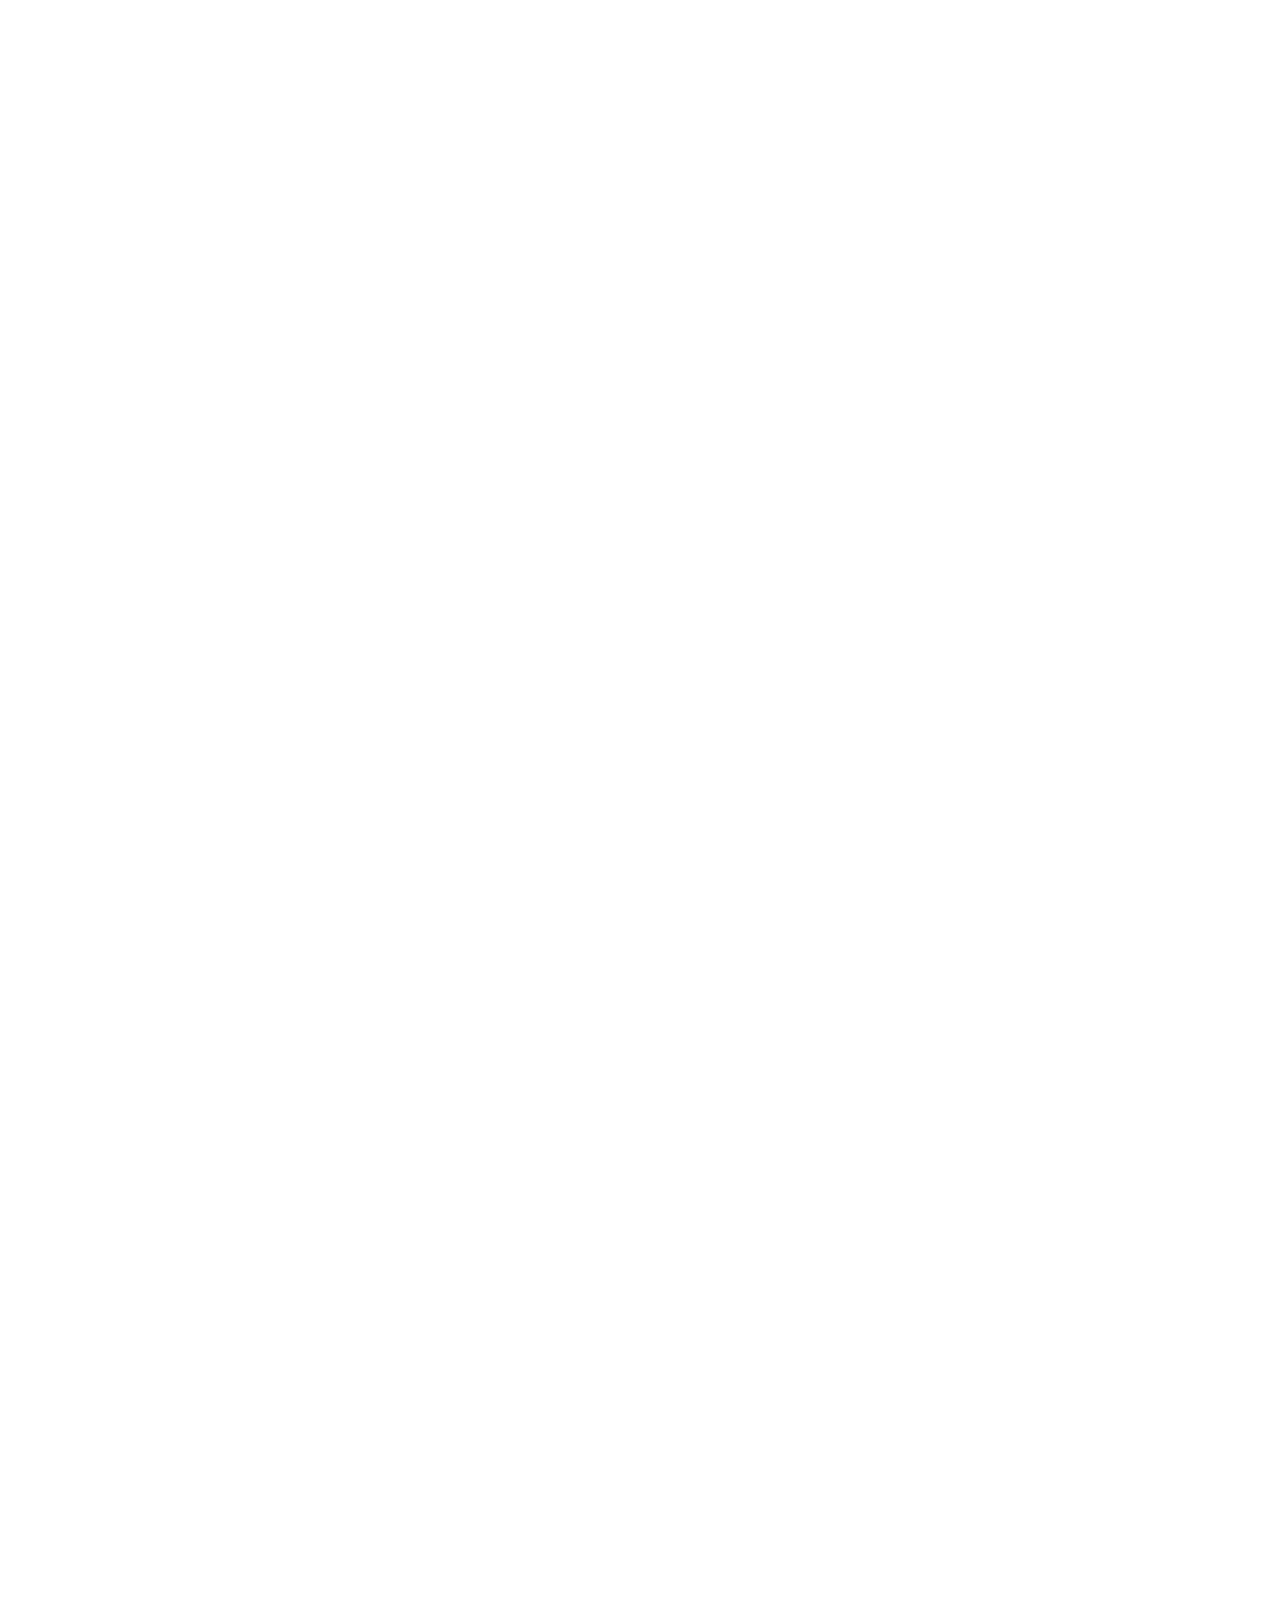
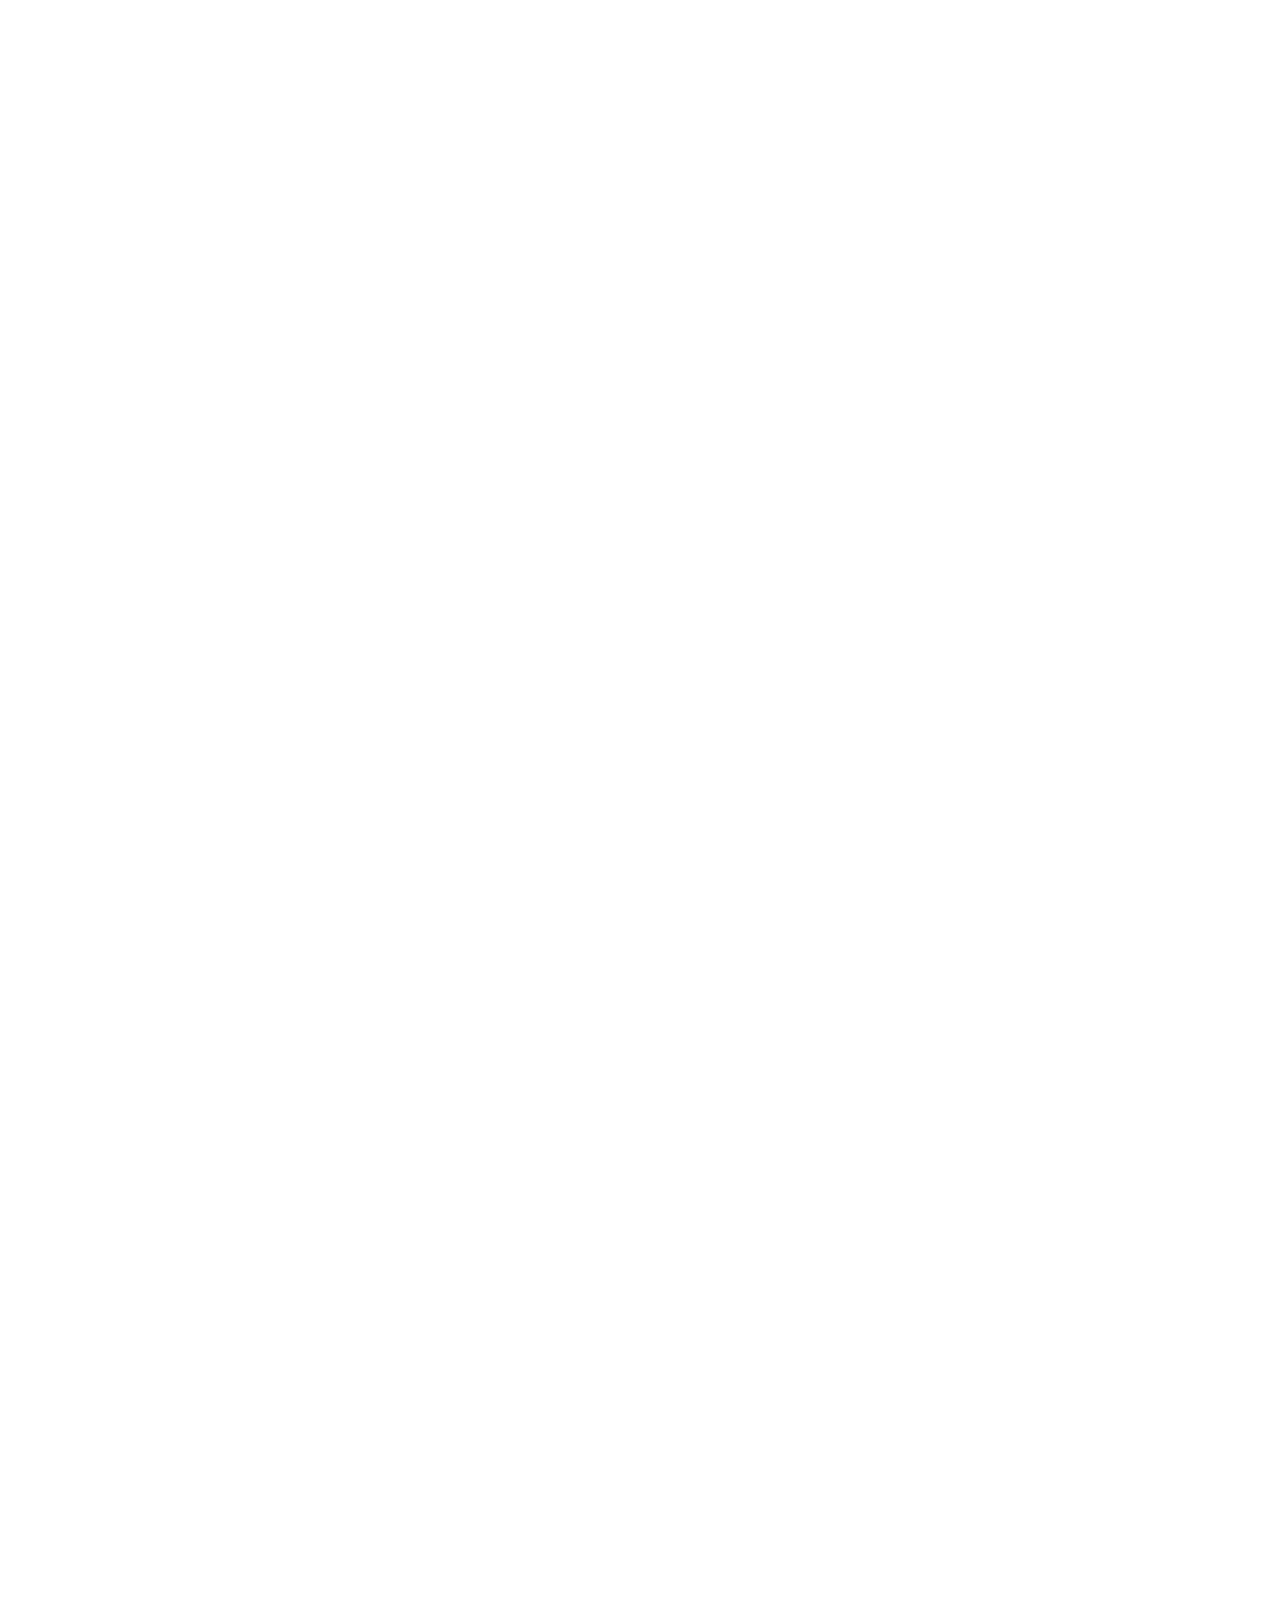
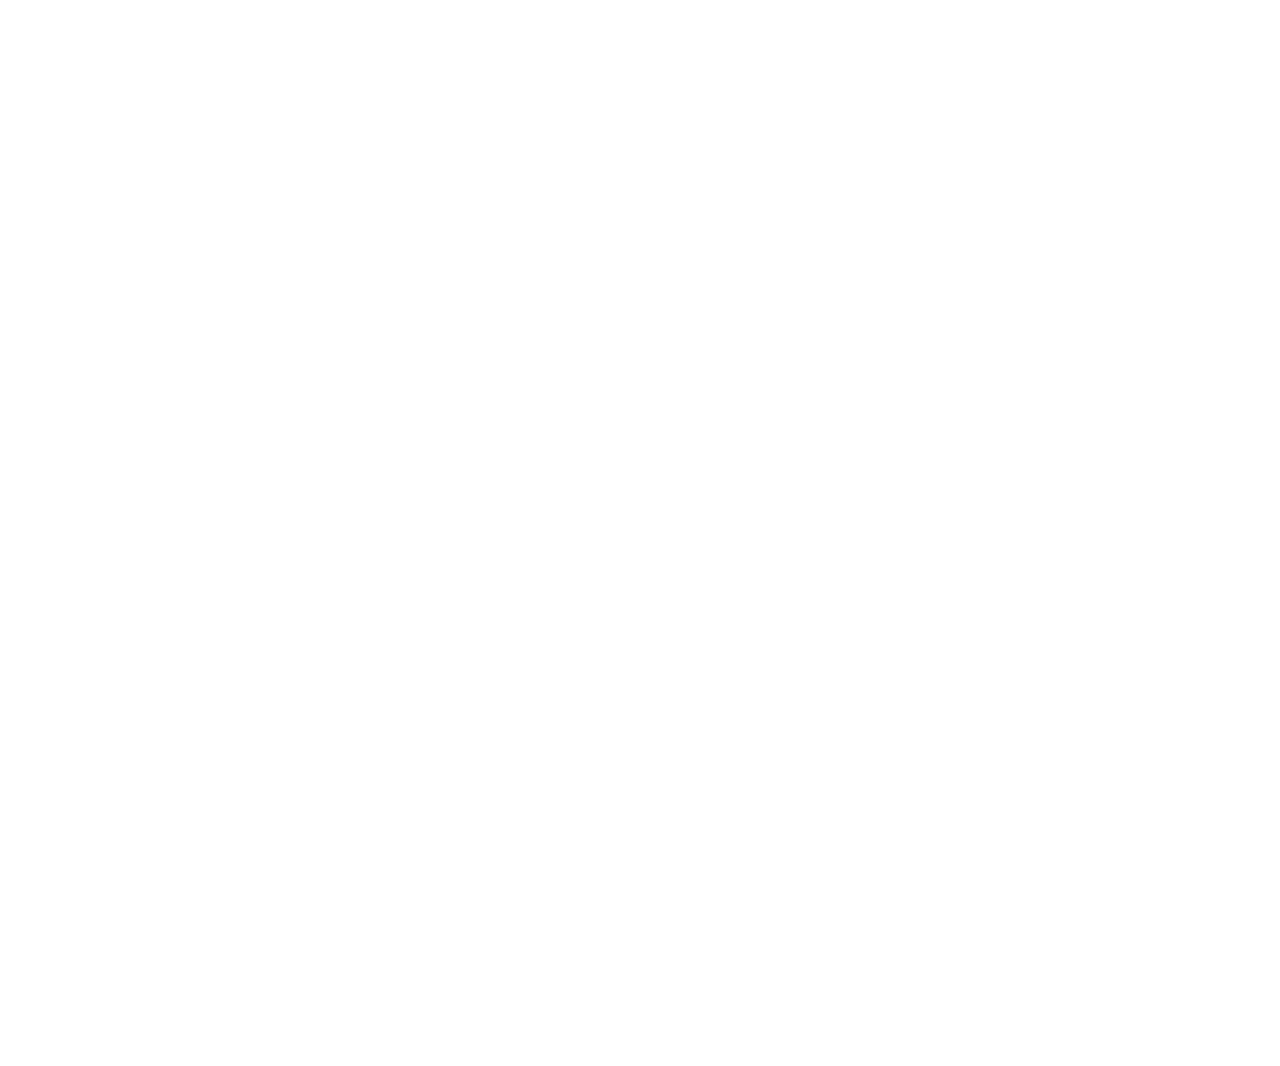
==== commit 6457233d: "Merge branch 'master' of https://github.com/dadaguruconstruction/dadaguruconstruction.github.io" ====
--- a/index.html
+++ b/index.html
@@ -393,11 +393,19 @@
 var suppressMissingFileError = false
 </script>
   <script type="text/javascript">
+<<<<<<< HEAD
    window.Muse.assets.check=function(d){if(!window.Muse.assets.checked){window.Muse.assets.checked=!0;var b={},c=function(a,b){if(window.getComputedStyle){var c=window.getComputedStyle(a,null);return c&&c.getPropertyValue(b)||c&&c[b]||""}if(document.documentElement.currentStyle)return(c=a.currentStyle)&&c[b]||a.style&&a.style[b]||"";return""},a=function(a){if(a.match(/^rgb/))return a=a.replace(/\s+/g,"").match(/([\d\,]+)/gi)[0].split(","),(parseInt(a[0])<<16)+(parseInt(a[1])<<8)+parseInt(a[2]);if(a.match(/^\#/))return parseInt(a.substr(1),
 16);return 0},g=function(g){for(var f=document.getElementsByTagName("link"),h=0;h<f.length;h++)if("text/css"==f[h].type){var i=(f[h].href||"").match(/\/?css\/([\w\-]+\.css)\?crc=(\d+)/);if(!i||!i[1]||!i[2])break;b[i[1]]=i[2]}f=document.createElement("div");f.className="version";f.style.cssText="display:none; width:1px; height:1px;";document.getElementsByTagName("body")[0].appendChild(f);for(h=0;h<Muse.assets.required.length;){var i=Muse.assets.required[h],l=i.match(/([\w\-\.]+)\.(\w+)$/),k=l&&l[1]?
 l[1]:null,l=l&&l[2]?l[2]:null;switch(l.toLowerCase()){case "css":k=k.replace(/\W/gi,"_").replace(/^([^a-z])/gi,"_$1");f.className+=" "+k;k=a(c(f,"color"));l=a(c(f,"backgroundColor"));k!=0||l!=0?(Muse.assets.required.splice(h,1),"undefined"!=typeof b[i]&&(k!=b[i]>>>24||l!=(b[i]&16777215))&&Muse.assets.outOfDate.push(i)):h++;f.className="version";break;case "js":h++;break;default:throw Error("Unsupported file type: "+l);}}d?d().jquery!="1.8.3"&&Muse.assets.outOfDate.push("jquery-1.8.3.min.js"):Muse.assets.required.push("jquery-1.8.3.min.js");
 f.parentNode.removeChild(f);if(Muse.assets.outOfDate.length||Muse.assets.required.length)f="Some files on the server may be missing or incorrect. Clear browser cache and try again. If the problem persists please contact website author.",g&&Muse.assets.outOfDate.length&&(f+="\nOut of date: "+Muse.assets.outOfDate.join(",")),g&&Muse.assets.required.length&&(f+="\nMissing: "+Muse.assets.required.join(",")),suppressMissingFileError?(f+="\nUse SuppressMissingFileError key in AppPrefs.xml to show missing file error pop up.",console.log(f)):alert(f)};location&&location.search&&location.search.match&&location.search.match(/muse_debug/gi)?
 setTimeout(function(){g(!0)},5E3):g()}};
+=======
+   window.Muse.assets.check=function(d){if(!window.Muse.assets.checked){window.Muse.assets.checked=!0;var b={},c=function(a,b){if(window.getComputedStyle){var c=window.getComputedStyle(a,null);return c&&c.getPropertyValue(b)||c&&c[b]||""}if(document.documentElement.currentStyle)return(c=a.currentStyle)&&c[b]||a.style&&a.style[b]||"";return""},a=function(a){if(a.match(/^rgb/))return a=a.replace(/\s+/g,"").match(/([\d\,]+)/gi)[0].split(","),(parseInt(a[0])<<16)+(parseInt(a[1])<<8)+parseInt(a[2]);if(a.match(/^\#/))return parseInt(a.substr(1),
+16);return 0},g=function(g){for(var f=document.getElementsByTagName("link"),h=0;h<f.length;h++)if("text/css"==f[h].type){var i=(f[h].href||"").match(/\/?css\/([\w\-]+\.css)\?crc=(\d+)/);if(!i||!i[1]||!i[2])break;b[i[1]]=i[2]}f=document.createElement("div");f.className="version";f.style.cssText="display:none; width:1px; height:1px;";document.getElementsByTagName("body")[0].appendChild(f);for(h=0;h<Muse.assets.required.length;){var i=Muse.assets.required[h],l=i.match(/([\w\-\.]+)\.(\w+)$/),k=l&&l[1]?
+l[1]:null,l=l&&l[2]?l[2]:null;switch(l.toLowerCase()){case "css":k=k.replace(/\W/gi,"_").replace(/^([^a-z])/gi,"_$1");f.className+=" "+k;k=a(c(f,"color"));l=a(c(f,"backgroundColor"));k!=0||l!=0?(Muse.assets.required.splice(h,1),"undefined"!=typeof b[i]&&(k!=b[i]>>>24||l!=(b[i]&16777215))&&Muse.assets.outOfDate.push(i)):h++;f.className="version";break;case "js":h++;break;default:throw Error("Unsupported file type: "+l);}}d?d().jquery!="1.8.3"&&Muse.assets.outOfDate.push("jquery-1.8.3.min.js"):Muse.assets.required.push("jquery-1.8.3.min.js");
+f.parentNode.removeChild(f);if(Muse.assets.outOfDate.length||Muse.assets.required.length)f="Some files on the server may be missing or incorrect. Clear browser cache and try again. If the problem persists please contact website author.",g&&Muse.assets.outOfDate.length&&(f+="\nOut of date: "+Muse.assets.outOfDate.join(",")),g&&Muse.assets.required.length&&(f+="\nMissing: "+Muse.assets.required.join(",")),suppressMissingFileError?(f+="\nUse SuppressMissingFileError key in AppPrefs.xml to show missing file error pop up.",console.log(f)):alert(f)};location&&location.search&&location.search.match&&location.search.match(/muse_debug/gi)?
+setTimeout(function(){g(!0)},5E3):g()}};
+>>>>>>> 745c004ba6076af096c3b7485b16031d5d59abfe
 var muse_init=function(){require.config({baseUrl:""});require(["jquery","museutils","whatinput","jquery.watch","jquery.musepolyfill.bgsize","jquery.musemenu","webpro","musewpslideshow","jquery.museoverlay","touchswipe","jquery.scrolleffects"],function(d){var $ = d;$(document).ready(function(){try{
 window.Muse.assets.check($);/* body */
 Muse.Utils.transformMarkupToFixBrowserProblemsPreInit();/* body */
@@ -412,7 +420,11 @@
 $('#u1067').registerBackgroundPositionScrollEffect([{"speed":[0,0],"in":[-Infinity,1494.7]},{"speed":[0,0],"in":[1494.7,Infinity]}]);/* scroll effect */
 Muse.Utils.showWidgetsWhenReady();/* body */
 Muse.Utils.transformMarkupToFixBrowserProblems();/* body */
+<<<<<<< HEAD
 }catch(b){if(b&&"function"==typeof b.notify?b.notify():Muse.Assert.fail("Error calling selector function: "+b),false)throw b;}})})};
+=======
+}catch(b){if(b&&"function"==typeof b.notify?b.notify():Muse.Assert.fail("Error calling selector function: "+b),false)throw b;}})})};
+>>>>>>> 745c004ba6076af096c3b7485b16031d5d59abfe
 
 </script>
   <!-- RequireJS script -->
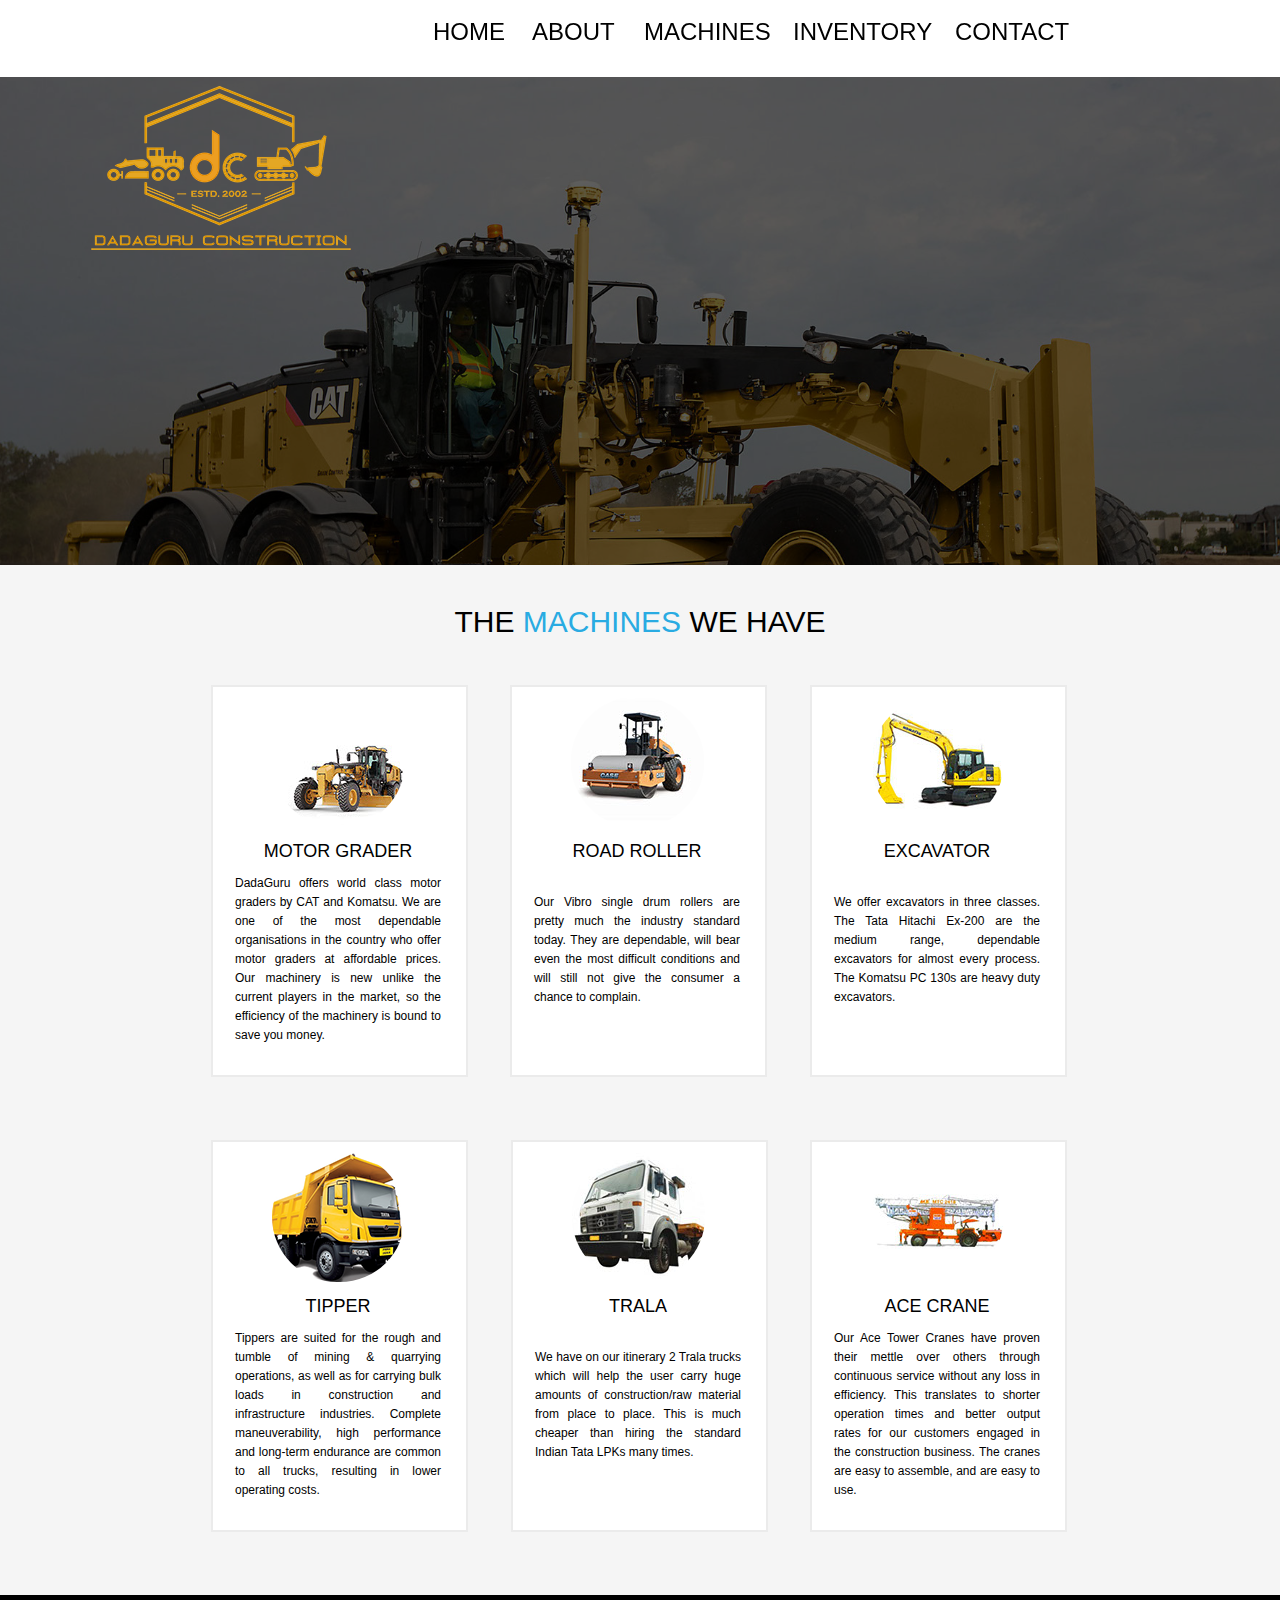
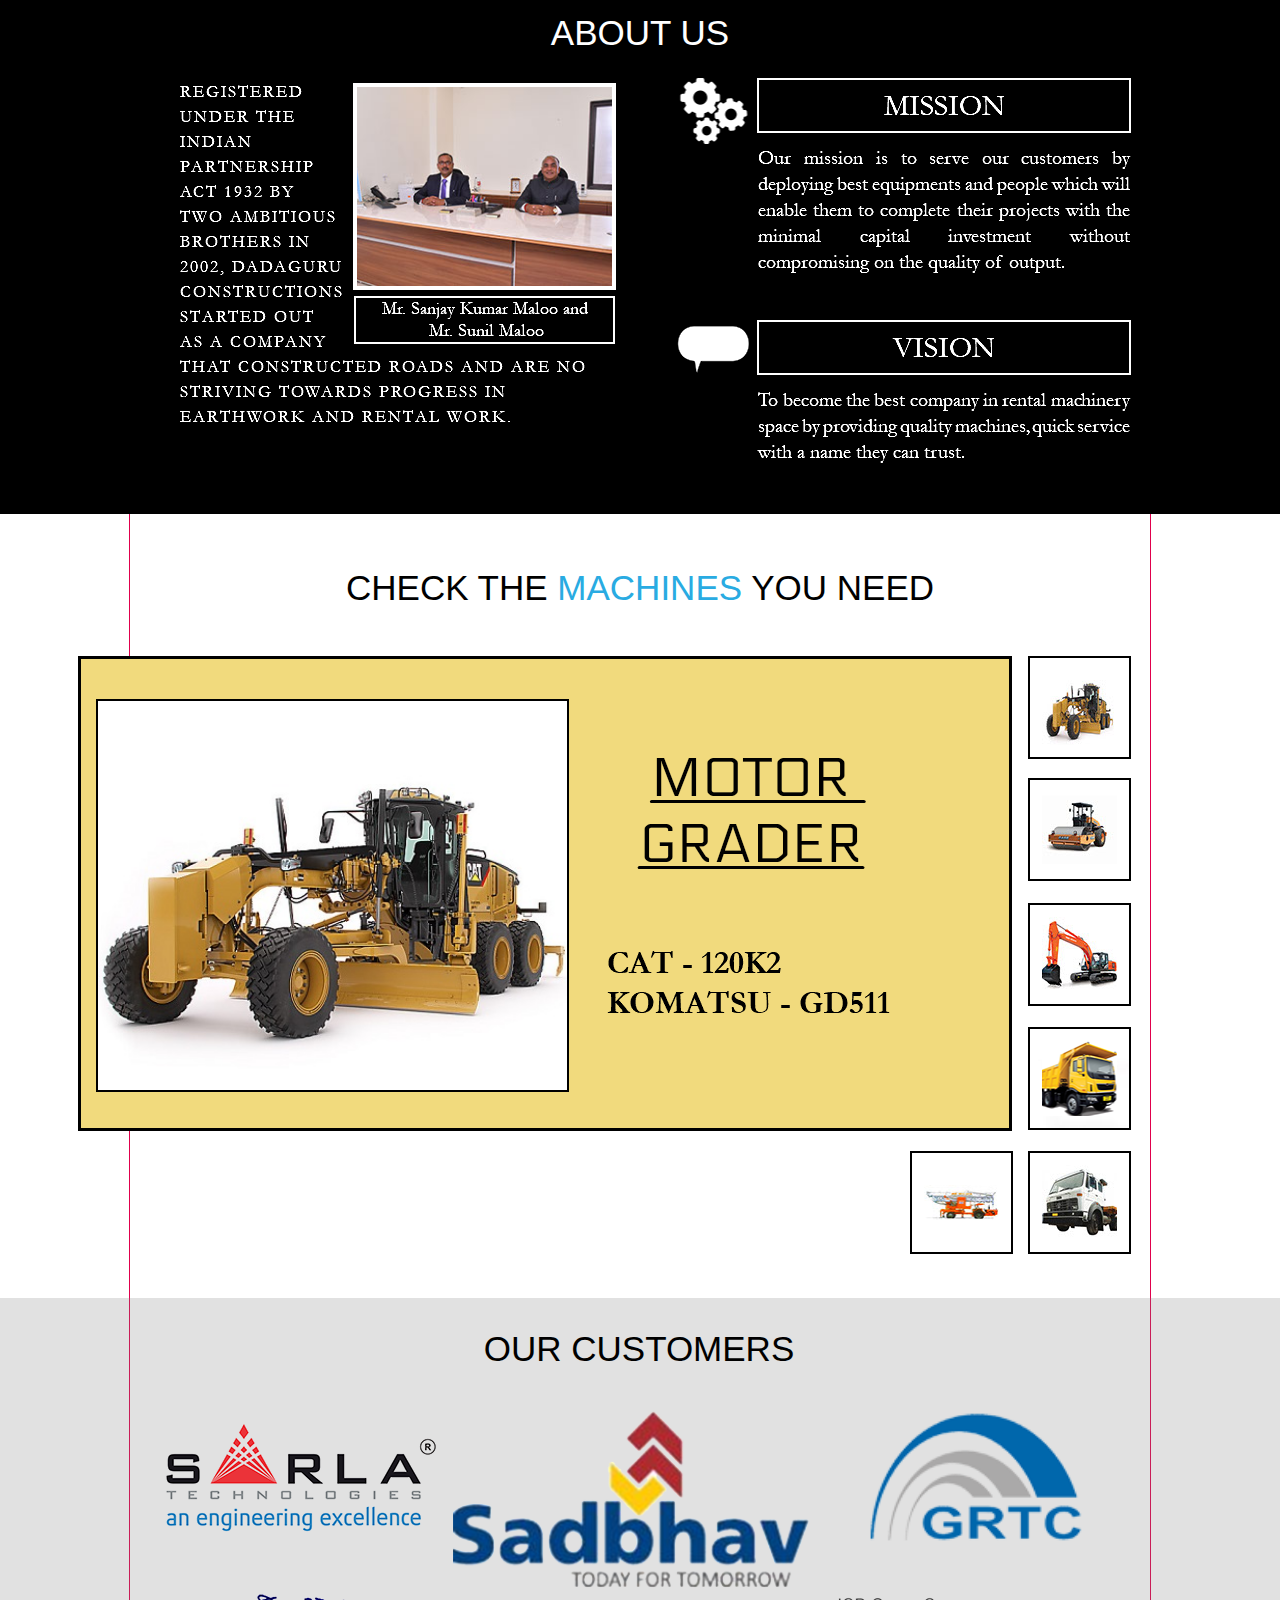
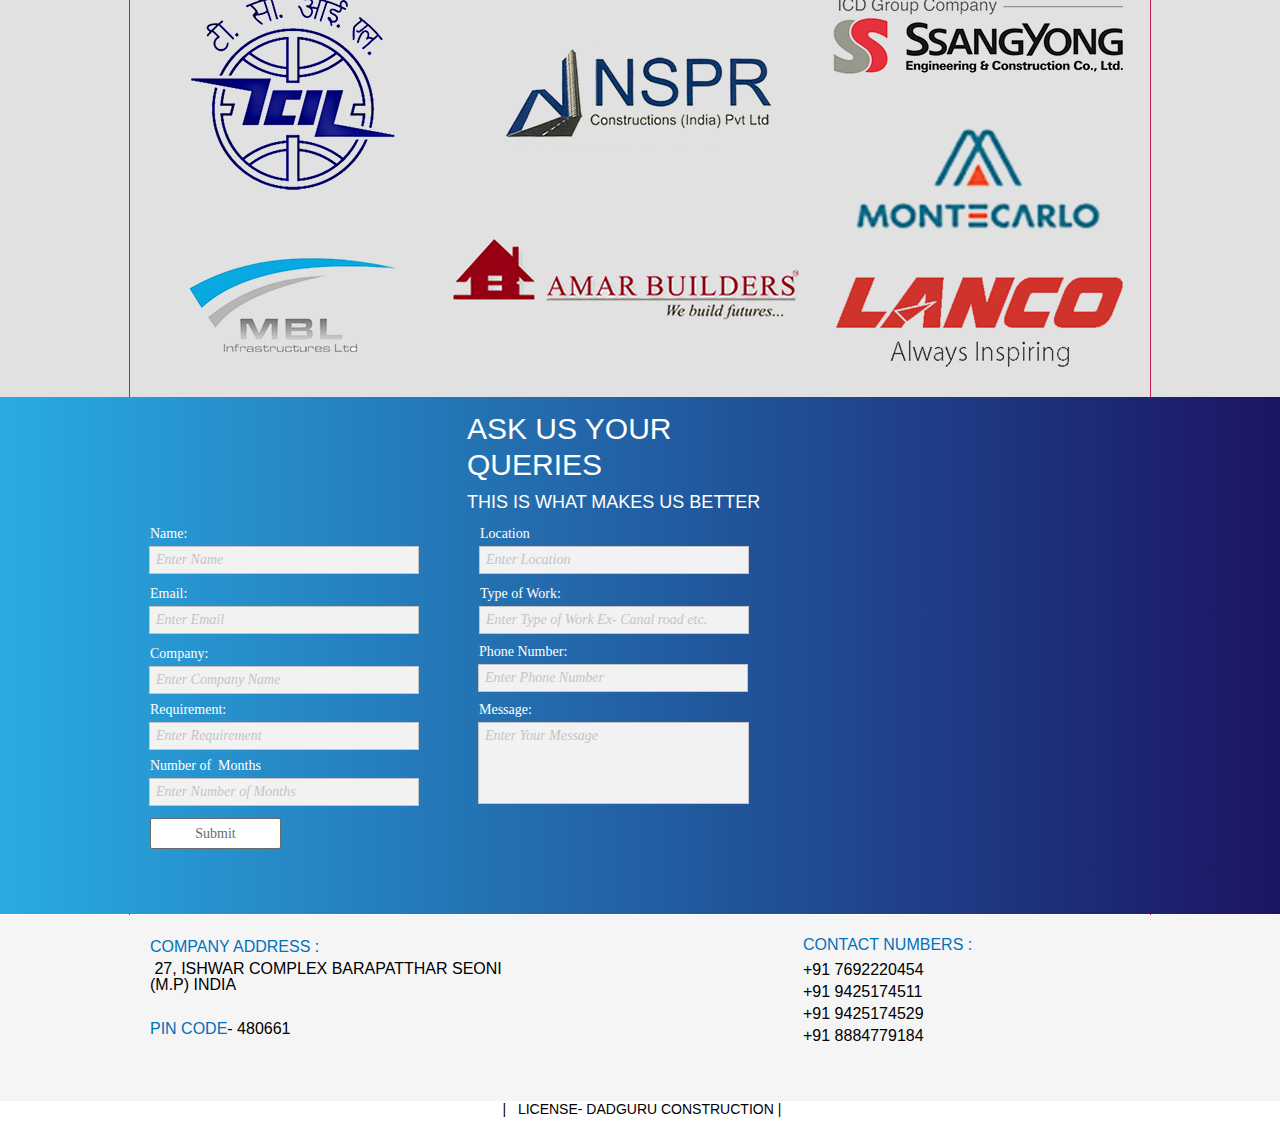
==== commit 07767f03: "Rename test.html to index.html" ====
--- a/index.html
+++ b/index.html
@@ -393,19 +393,11 @@
 var suppressMissingFileError = false
 </script>
   <script type="text/javascript">
-<<<<<<< HEAD
    window.Muse.assets.check=function(d){if(!window.Muse.assets.checked){window.Muse.assets.checked=!0;var b={},c=function(a,b){if(window.getComputedStyle){var c=window.getComputedStyle(a,null);return c&&c.getPropertyValue(b)||c&&c[b]||""}if(document.documentElement.currentStyle)return(c=a.currentStyle)&&c[b]||a.style&&a.style[b]||"";return""},a=function(a){if(a.match(/^rgb/))return a=a.replace(/\s+/g,"").match(/([\d\,]+)/gi)[0].split(","),(parseInt(a[0])<<16)+(parseInt(a[1])<<8)+parseInt(a[2]);if(a.match(/^\#/))return parseInt(a.substr(1),
 16);return 0},g=function(g){for(var f=document.getElementsByTagName("link"),h=0;h<f.length;h++)if("text/css"==f[h].type){var i=(f[h].href||"").match(/\/?css\/([\w\-]+\.css)\?crc=(\d+)/);if(!i||!i[1]||!i[2])break;b[i[1]]=i[2]}f=document.createElement("div");f.className="version";f.style.cssText="display:none; width:1px; height:1px;";document.getElementsByTagName("body")[0].appendChild(f);for(h=0;h<Muse.assets.required.length;){var i=Muse.assets.required[h],l=i.match(/([\w\-\.]+)\.(\w+)$/),k=l&&l[1]?
 l[1]:null,l=l&&l[2]?l[2]:null;switch(l.toLowerCase()){case "css":k=k.replace(/\W/gi,"_").replace(/^([^a-z])/gi,"_$1");f.className+=" "+k;k=a(c(f,"color"));l=a(c(f,"backgroundColor"));k!=0||l!=0?(Muse.assets.required.splice(h,1),"undefined"!=typeof b[i]&&(k!=b[i]>>>24||l!=(b[i]&16777215))&&Muse.assets.outOfDate.push(i)):h++;f.className="version";break;case "js":h++;break;default:throw Error("Unsupported file type: "+l);}}d?d().jquery!="1.8.3"&&Muse.assets.outOfDate.push("jquery-1.8.3.min.js"):Muse.assets.required.push("jquery-1.8.3.min.js");
 f.parentNode.removeChild(f);if(Muse.assets.outOfDate.length||Muse.assets.required.length)f="Some files on the server may be missing or incorrect. Clear browser cache and try again. If the problem persists please contact website author.",g&&Muse.assets.outOfDate.length&&(f+="\nOut of date: "+Muse.assets.outOfDate.join(",")),g&&Muse.assets.required.length&&(f+="\nMissing: "+Muse.assets.required.join(",")),suppressMissingFileError?(f+="\nUse SuppressMissingFileError key in AppPrefs.xml to show missing file error pop up.",console.log(f)):alert(f)};location&&location.search&&location.search.match&&location.search.match(/muse_debug/gi)?
 setTimeout(function(){g(!0)},5E3):g()}};
-=======
-   window.Muse.assets.check=function(d){if(!window.Muse.assets.checked){window.Muse.assets.checked=!0;var b={},c=function(a,b){if(window.getComputedStyle){var c=window.getComputedStyle(a,null);return c&&c.getPropertyValue(b)||c&&c[b]||""}if(document.documentElement.currentStyle)return(c=a.currentStyle)&&c[b]||a.style&&a.style[b]||"";return""},a=function(a){if(a.match(/^rgb/))return a=a.replace(/\s+/g,"").match(/([\d\,]+)/gi)[0].split(","),(parseInt(a[0])<<16)+(parseInt(a[1])<<8)+parseInt(a[2]);if(a.match(/^\#/))return parseInt(a.substr(1),
-16);return 0},g=function(g){for(var f=document.getElementsByTagName("link"),h=0;h<f.length;h++)if("text/css"==f[h].type){var i=(f[h].href||"").match(/\/?css\/([\w\-]+\.css)\?crc=(\d+)/);if(!i||!i[1]||!i[2])break;b[i[1]]=i[2]}f=document.createElement("div");f.className="version";f.style.cssText="display:none; width:1px; height:1px;";document.getElementsByTagName("body")[0].appendChild(f);for(h=0;h<Muse.assets.required.length;){var i=Muse.assets.required[h],l=i.match(/([\w\-\.]+)\.(\w+)$/),k=l&&l[1]?
-l[1]:null,l=l&&l[2]?l[2]:null;switch(l.toLowerCase()){case "css":k=k.replace(/\W/gi,"_").replace(/^([^a-z])/gi,"_$1");f.className+=" "+k;k=a(c(f,"color"));l=a(c(f,"backgroundColor"));k!=0||l!=0?(Muse.assets.required.splice(h,1),"undefined"!=typeof b[i]&&(k!=b[i]>>>24||l!=(b[i]&16777215))&&Muse.assets.outOfDate.push(i)):h++;f.className="version";break;case "js":h++;break;default:throw Error("Unsupported file type: "+l);}}d?d().jquery!="1.8.3"&&Muse.assets.outOfDate.push("jquery-1.8.3.min.js"):Muse.assets.required.push("jquery-1.8.3.min.js");
-f.parentNode.removeChild(f);if(Muse.assets.outOfDate.length||Muse.assets.required.length)f="Some files on the server may be missing or incorrect. Clear browser cache and try again. If the problem persists please contact website author.",g&&Muse.assets.outOfDate.length&&(f+="\nOut of date: "+Muse.assets.outOfDate.join(",")),g&&Muse.assets.required.length&&(f+="\nMissing: "+Muse.assets.required.join(",")),suppressMissingFileError?(f+="\nUse SuppressMissingFileError key in AppPrefs.xml to show missing file error pop up.",console.log(f)):alert(f)};location&&location.search&&location.search.match&&location.search.match(/muse_debug/gi)?
-setTimeout(function(){g(!0)},5E3):g()}};
->>>>>>> 745c004ba6076af096c3b7485b16031d5d59abfe
 var muse_init=function(){require.config({baseUrl:""});require(["jquery","museutils","whatinput","jquery.watch","jquery.musepolyfill.bgsize","jquery.musemenu","webpro","musewpslideshow","jquery.museoverlay","touchswipe","jquery.scrolleffects"],function(d){var $ = d;$(document).ready(function(){try{
 window.Muse.assets.check($);/* body */
 Muse.Utils.transformMarkupToFixBrowserProblemsPreInit();/* body */
@@ -420,11 +412,7 @@
 $('#u1067').registerBackgroundPositionScrollEffect([{"speed":[0,0],"in":[-Infinity,1494.7]},{"speed":[0,0],"in":[1494.7,Infinity]}]);/* scroll effect */
 Muse.Utils.showWidgetsWhenReady();/* body */
 Muse.Utils.transformMarkupToFixBrowserProblems();/* body */
-<<<<<<< HEAD
 }catch(b){if(b&&"function"==typeof b.notify?b.notify():Muse.Assert.fail("Error calling selector function: "+b),false)throw b;}})})};
-=======
-}catch(b){if(b&&"function"==typeof b.notify?b.notify():Muse.Assert.fail("Error calling selector function: "+b),false)throw b;}})})};
->>>>>>> 745c004ba6076af096c3b7485b16031d5d59abfe
 
 </script>
   <!-- RequireJS script -->
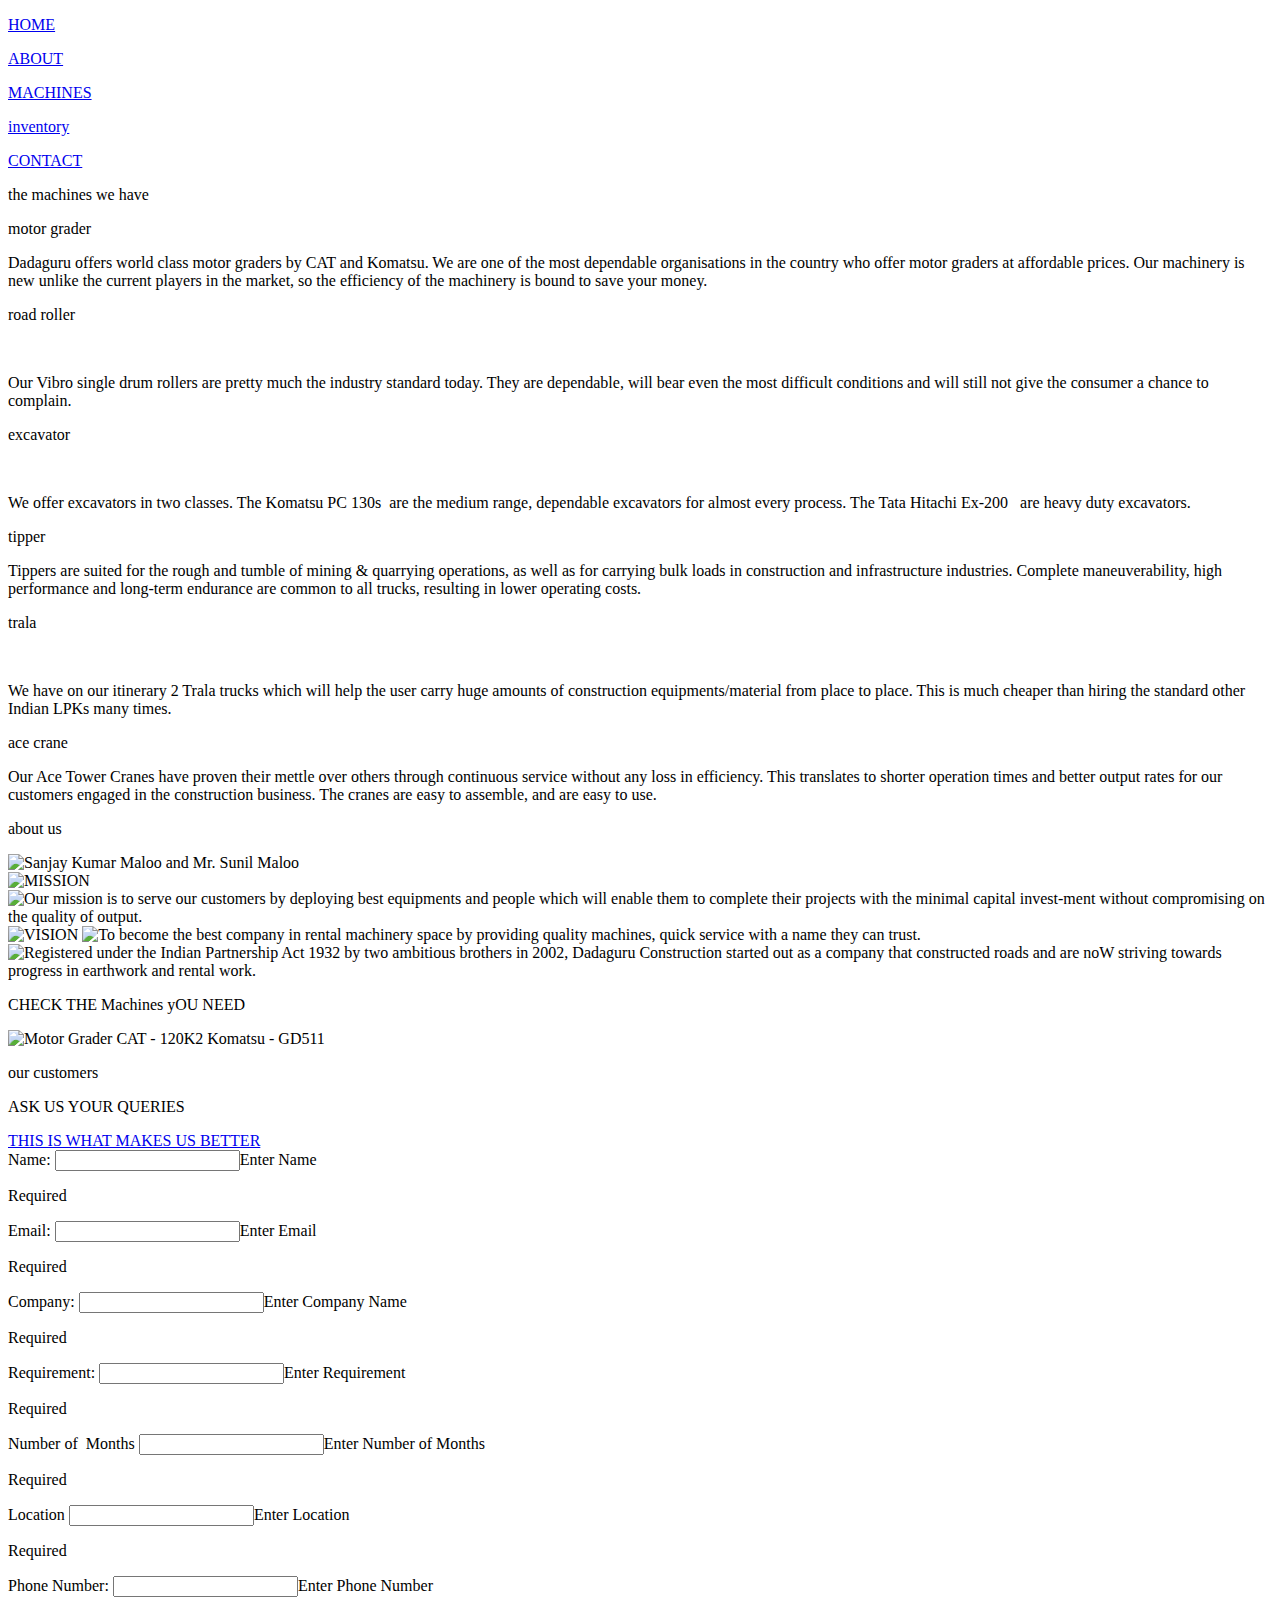
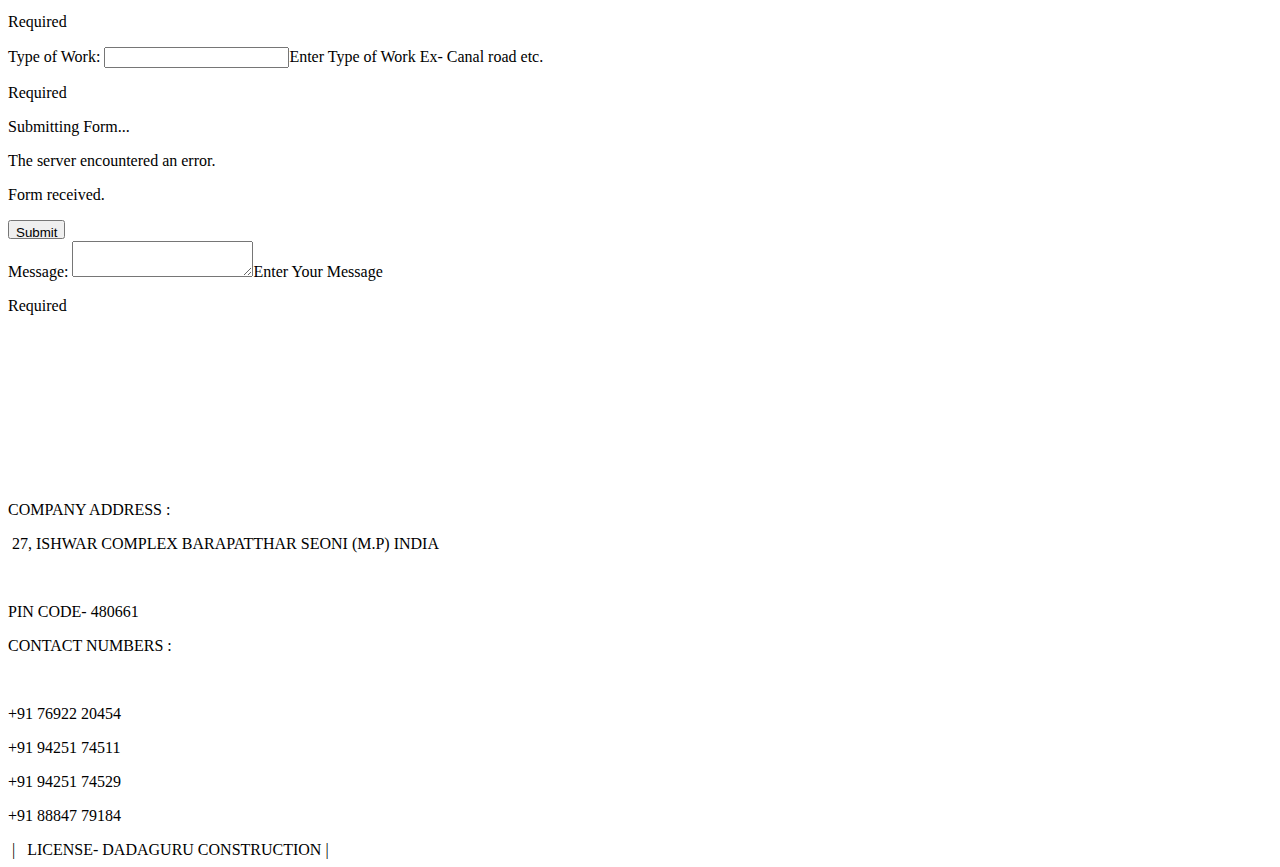
==== commit a32c0448: "Update index.html" ====
--- a/index.html
+++ b/index.html
@@ -16,13 +16,13 @@
   <title>Home</title>
   <!-- CSS -->
   <link rel="stylesheet" type="text/css" href="css/site_global.css?crc=3758262980"/>
-  <link rel="stylesheet" type="text/css" href="css/index.css?crc=293980291" id="pagesheet"/>
+  <link rel="stylesheet" type="text/css" href="css/index.css?crc=4015780091" id="pagesheet"/>
   <!-- Other scripts -->
   <script type="text/javascript">
    var __adobewebfontsappname__ = "muse";
 </script>
   <!-- JS includes -->
-  <script src="https://webfonts.creativecloud.com/electrolize:n4:all;maven-pro:n4:all.js" type="text/javascript"></script>
+  <script src="https://webfonts.creativecloud.com/maven-pro:n4:all;electrolize:n4:all.js" type="text/javascript"></script>
   <!--[if lt IE 9]>
   <script src="scripts/html5shiv.js?crc=4241844378" type="text/javascript"></script>
   <![endif]-->
@@ -85,7 +85,7 @@
           <p>motor grader</p>
          </div>
          <div class="clearfix colelem" id="u3161-4"><!-- content -->
-          <p>DadaGuru offers world class motor graders by CAT and Komatsu. We are one of the most dependable organisations in the country who offer motor graders at affordable prices. Our machinery is new unlike the current players in the market, so the efficiency of the machinery is bound to save you money.</p>
+          <p>Dadaguru offers world class motor graders by CAT and Komatsu. We are one of the most dependable organisations in the country who offer motor graders at affordable prices. Our machinery is new unlike the current players in the market, so the efficiency of the machinery is bound to save your money.</p>
          </div>
         </div>
         <div class="Button clearfix grpelem" id="buttonu3196"><!-- container box -->
@@ -105,7 +105,7 @@
          </div>
          <div class="clearfix colelem" id="u3211-5"><!-- content -->
           <p>&nbsp;</p>
-          <p>We offer excavators in three classes. The Tata Hitachi Ex-200 are the medium range, dependable excavators for almost every process. The Komatsu PC 130s are heavy duty excavators.</p>
+          <p>We offer excavators in two classes. The Komatsu PC 130s&nbsp; are the medium range, dependable excavators for almost every process. The Tata Hitachi Ex-200&nbsp;&nbsp; are heavy duty excavators.</p>
          </div>
         </div>
        </div>
@@ -126,7 +126,7 @@
          </div>
          <div class="clearfix colelem" id="u3235-5"><!-- content -->
           <p>&nbsp;</p>
-          <p>We have on our itinerary 2 Trala trucks which will help the user carry huge amounts of construction/raw material from place to place. This is much cheaper than hiring the standard Indian Tata LPKs many times.</p>
+          <p>We have on our itinerary 2 Trala trucks which will help the user carry huge amounts of construction equipments/material from place to place. This is much cheaper than hiring the standard other Indian LPKs many times.</p>
          </div>
         </div>
         <div class="Button clearfix grpelem" id="buttonu3244"><!-- container box -->
@@ -153,21 +153,19 @@
      <div class="clearfix grpelem" id="u1068-4"><!-- content -->
       <p>about us</p>
      </div>
-     <img class="grpelem" id="u1629-26" alt="Registered under the Indian Partnership Act 1932 by two ambitious brothers in 2002, Dadaguru Constructions started out as a company that constructed roads and are no striving towards progress in earthwork and rental work." width="446" height="386" src="images/u1629-26.png?crc=131983056"/><!-- rasterized frame -->
      <div class="museBGSize grpelem" id="u1632"><!-- simple frame --></div>
-     <img class="grpelem" id="u1646-6" alt="Mr. Sanjay Kumar Maloo and Mr. Sunil Maloo " width="261" height="48" src="images/u1646-6.png?crc=4084334338"/><!-- rasterized frame -->
+     <img class="grpelem" id="u1646-6" alt="Sanjay Kumar Maloo and Mr. Sunil Maloo " width="279" height="48" src="images/u1646-6.png?crc=4256613168"/><!-- rasterized frame -->
      <div class="clearfix grpelem" id="u2777"><!-- column -->
-      <img class="colelem" id="u2778-4" alt="MISSION" width="374" height="55" src="images/u2778-4.png?crc=4247960618"/><!-- rasterized frame -->
-      <img class="colelem" id="u2780-4" alt="Our mission is to serve our customers by deploying best equipments and people which will enable them to complete their projects with the minimal capital investment without compromising on the quality of output." width="373" height="130" src="images/u2780-4.png?crc=3971408479"/><!-- rasterized frame -->
+      <img class="colelem" id="u2778-4" alt="MISSION" width="318" height="55" src="images/u2778-4.png?crc=3916197045"/><!-- rasterized frame -->
+      <img class="colelem" id="u2780-4" alt="Our mission is to serve our customers by deploying best equipments and people which will enable them to complete their projects with the minimal capital invest-ment without compromising on the quality of output." width="318" height="156" src="images/u2780-4.png?crc=458030275"/><!-- rasterized frame -->
      </div>
      <div class="clearfix grpelem" id="u2792"><!-- column -->
-      <div class="position_content" id="u2792_position_content">
-       <img class="colelem" id="u2793-4" alt="VISION" width="374" height="55" src="images/u2793-4.png?crc=292375226"/><!-- rasterized frame -->
-       <img class="colelem" id="u2795-4" alt="To become the best company in rental machinery space by providing quality machines, quick service with a name they can trust." width="374" height="78" src="images/u2795-4.png?crc=276643722"/><!-- rasterized frame -->
-      </div>
+      <img class="colelem" id="u2793-4" alt="VISION" width="318" height="55" src="images/u2793-4.png?crc=281536121"/><!-- rasterized frame -->
+      <img class="colelem" id="u2795-4" alt="To become the best company in rental machinery space by providing quality machines, quick service with a name they can trust." width="317" height="104" src="images/u2795-4.png?crc=412239201"/><!-- rasterized frame -->
      </div>
      <div class="museBGSize grpelem" id="u3968"><!-- simple frame --></div>
      <div class="museBGSize grpelem" id="u3987"><!-- simple frame --></div>
+     <img class="grpelem" id="u4035-4" alt="Registered under the Indian Partnership Act 1932 by two ambitious brothers in 2002, Dadaguru Construction started out as a company that constructed roads and are noW striving towards progress in earthwork and rental work." width="447" height="124" src="images/u4035-4.png?crc=3951971938"/><!-- rasterized frame -->
      <a class="anchor_item grpelem" id="availabilty"></a>
     </div>
     <div class="clearfix colelem" id="u975-6"><!-- content -->
@@ -350,7 +348,7 @@
       </div>
      </form>
     </div>
-    <div class="verticalspacer" data-offset-top="4078" data-content-above-spacer="4078" data-content-below-spacer="212"></div>
+    <div class="verticalspacer" data-offset-top="4240" data-content-above-spacer="4240" data-content-below-spacer="212"></div>
     <div class="size_fixed colelem" id="u3823"><!-- custom html -->
      
 <iframe class="actAsDiv" style="width:100%;height:100%;" frameborder="0" scrolling="no" marginheight="0" marginwidth="0" src="https://maps.google.com/maps?f=q&amp;source=s_q&amp;q=barapatthar%20&amp;aq=0&amp;ie=UTF8&amp;t=m&amp;z=14&amp;iwloc=A&amp;output=embed"></iframe>
@@ -371,10 +369,10 @@
          <p id="u3834-3">&nbsp;</p>
         </div>
         <div class="clearfix grpelem" id="u3851-10"><!-- content -->
-         <p id="u3851-2">+91 7692220454</p>
-         <p id="u3851-4">+91 9425174511</p>
-         <p id="u3851-6">+91 9425174529</p>
-         <p id="u3851-8">+91 8884779184</p>
+         <p id="u3851-2">+91 76922 20454</p>
+         <p id="u3851-4">+91 94251 74511</p>
+         <p id="u3851-6">+91 94251 74529</p>
+         <p id="u3851-8">+91 88847 79184</p>
         </div>
        </div>
       </div>
@@ -382,7 +380,7 @@
     </div>
     <div class="browser_width colelem" id="u578-4-bw">
      <div class="clearfix" id="u578-4"><!-- content -->
-      <p>&nbsp;|&nbsp;&nbsp; LICENSE- DADGURU CONSTRUCTION |</p>
+      <p>&nbsp;|&nbsp;&nbsp; LICENSE- DADAGURU CONSTRUCTION |</p>
      </div>
     </div>
    </div>
